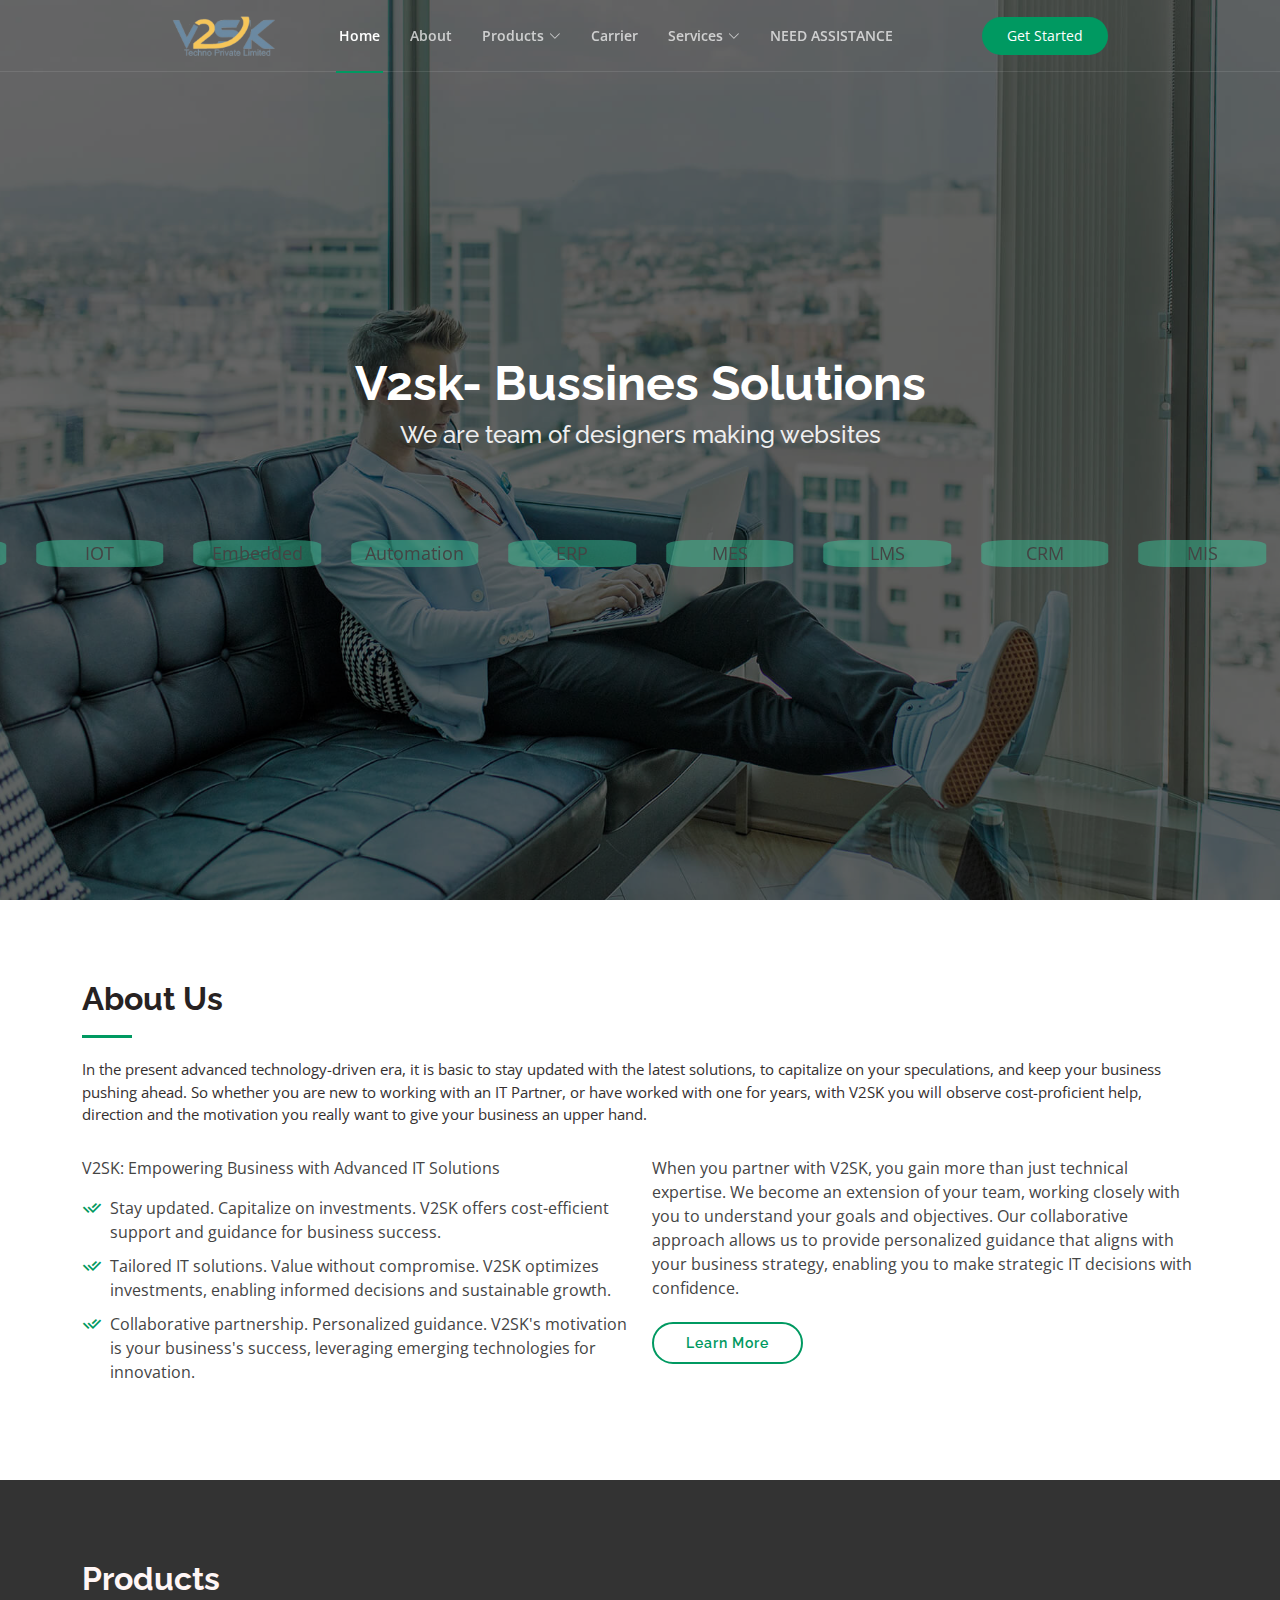
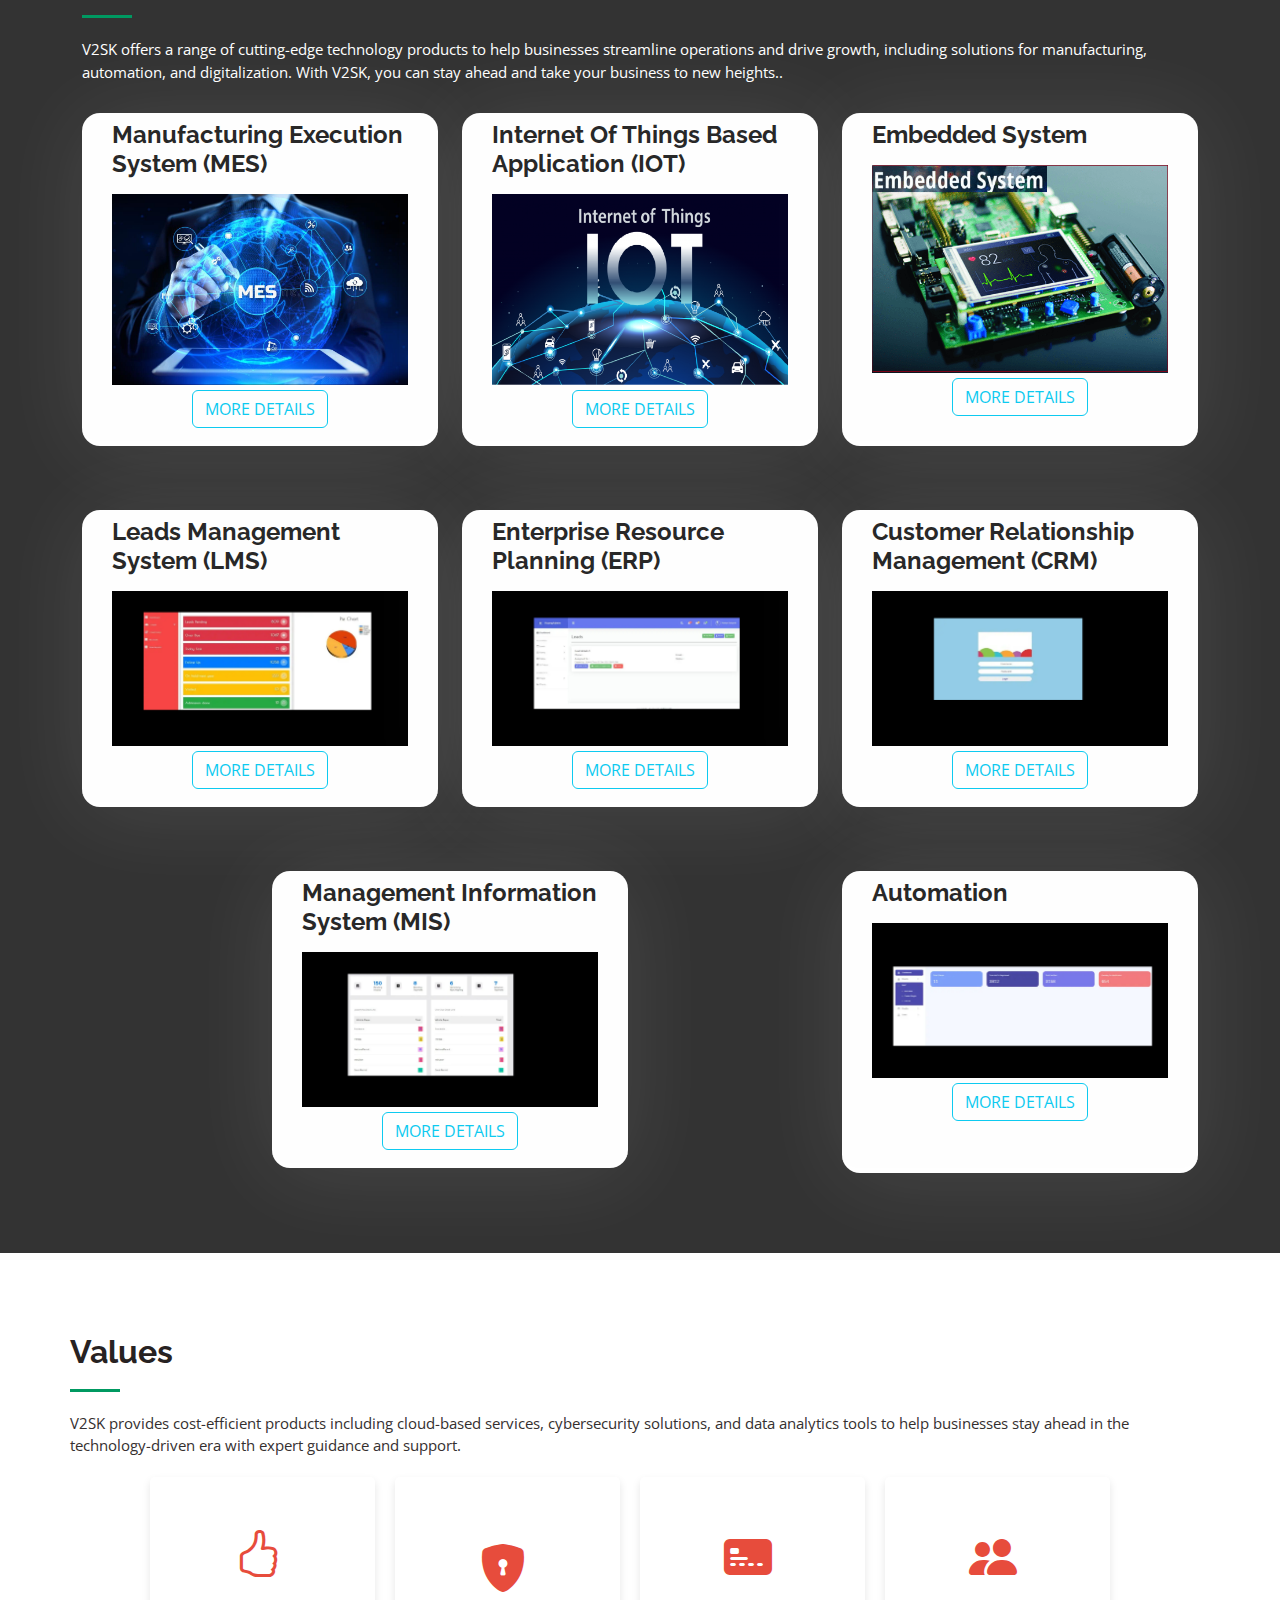
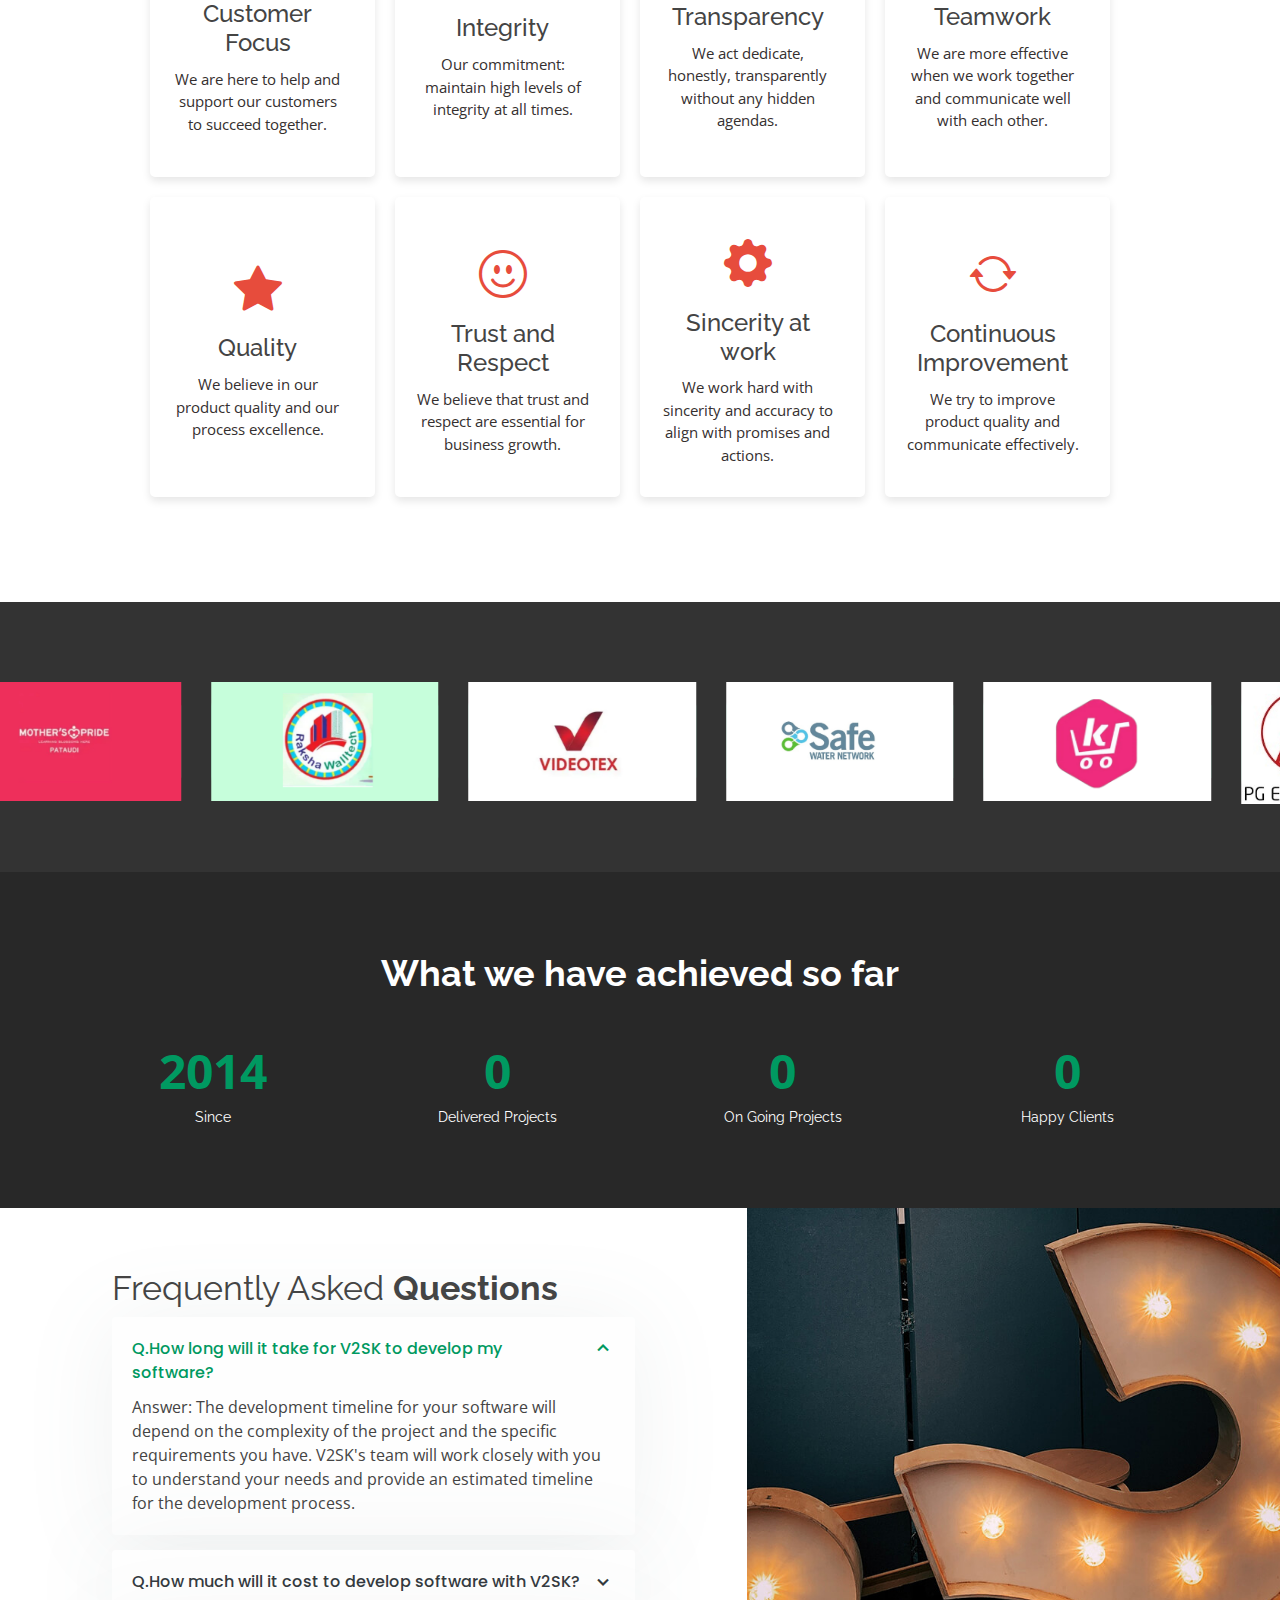
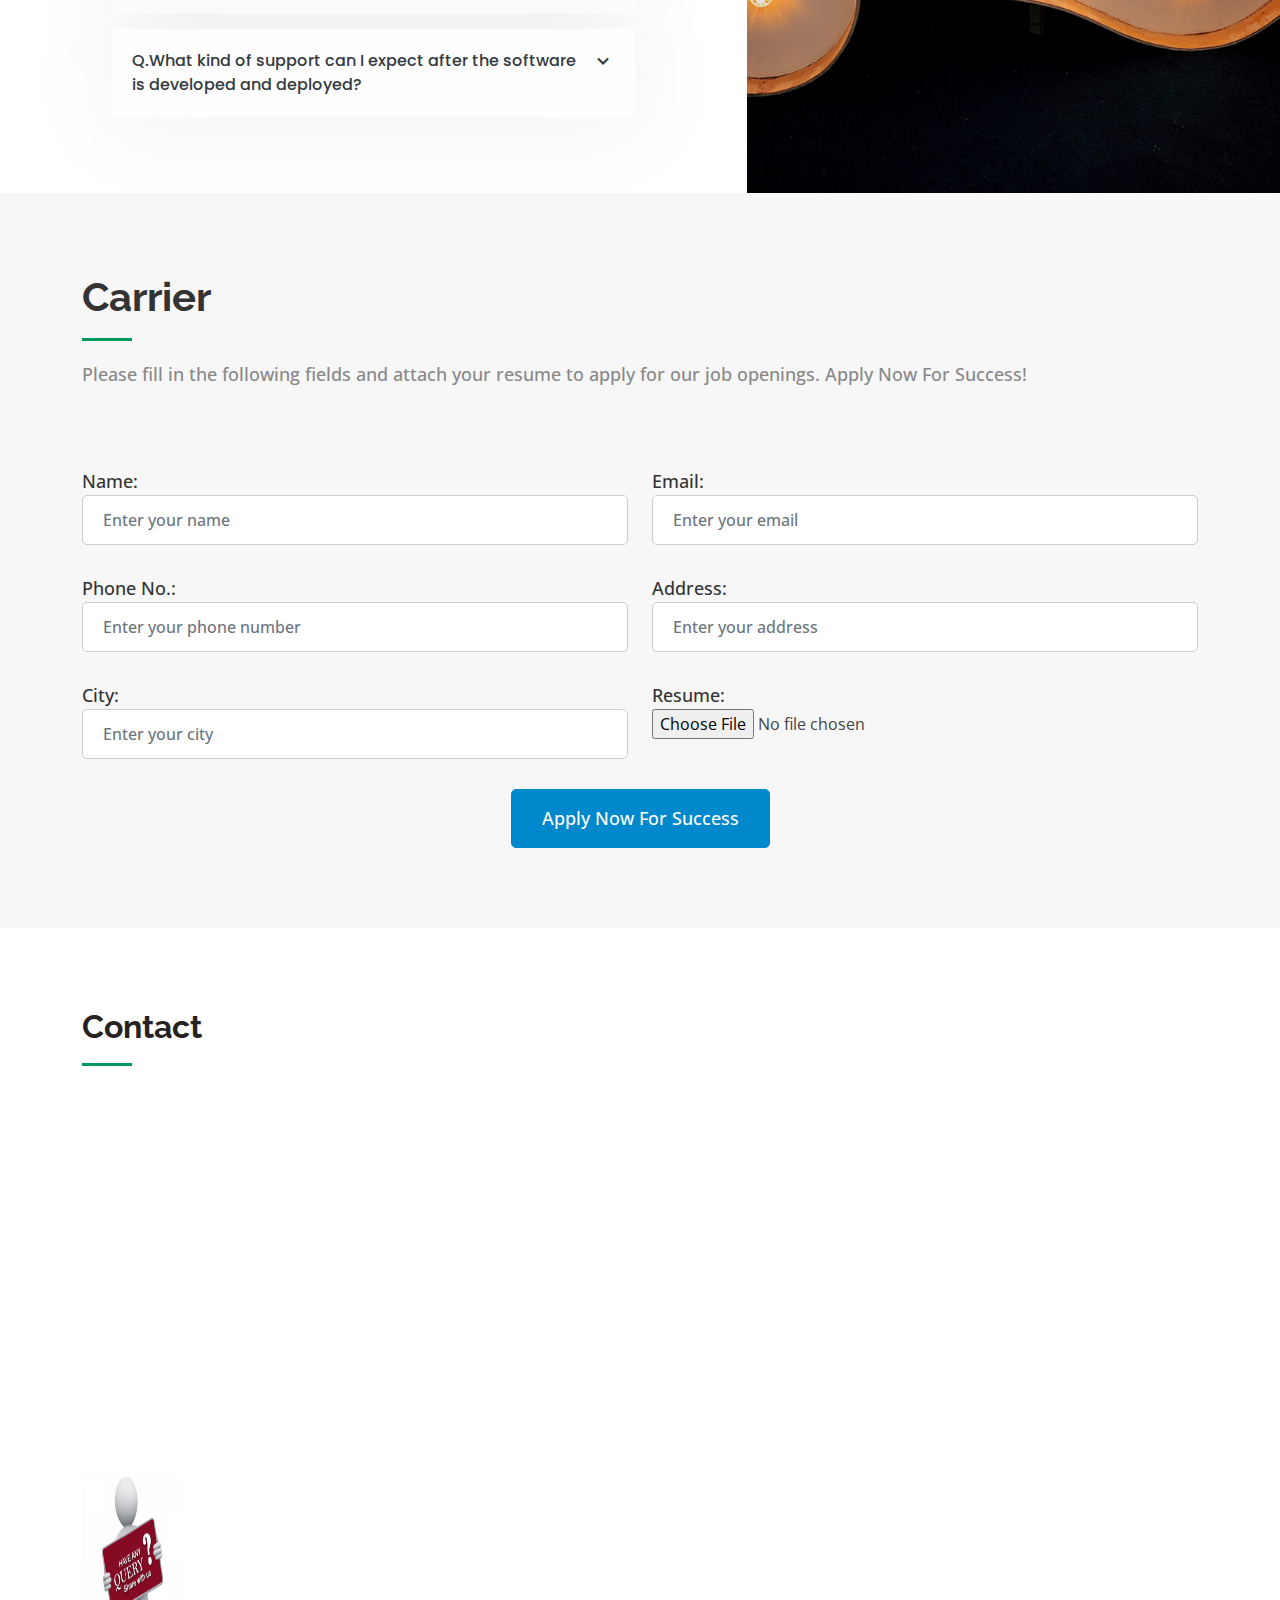
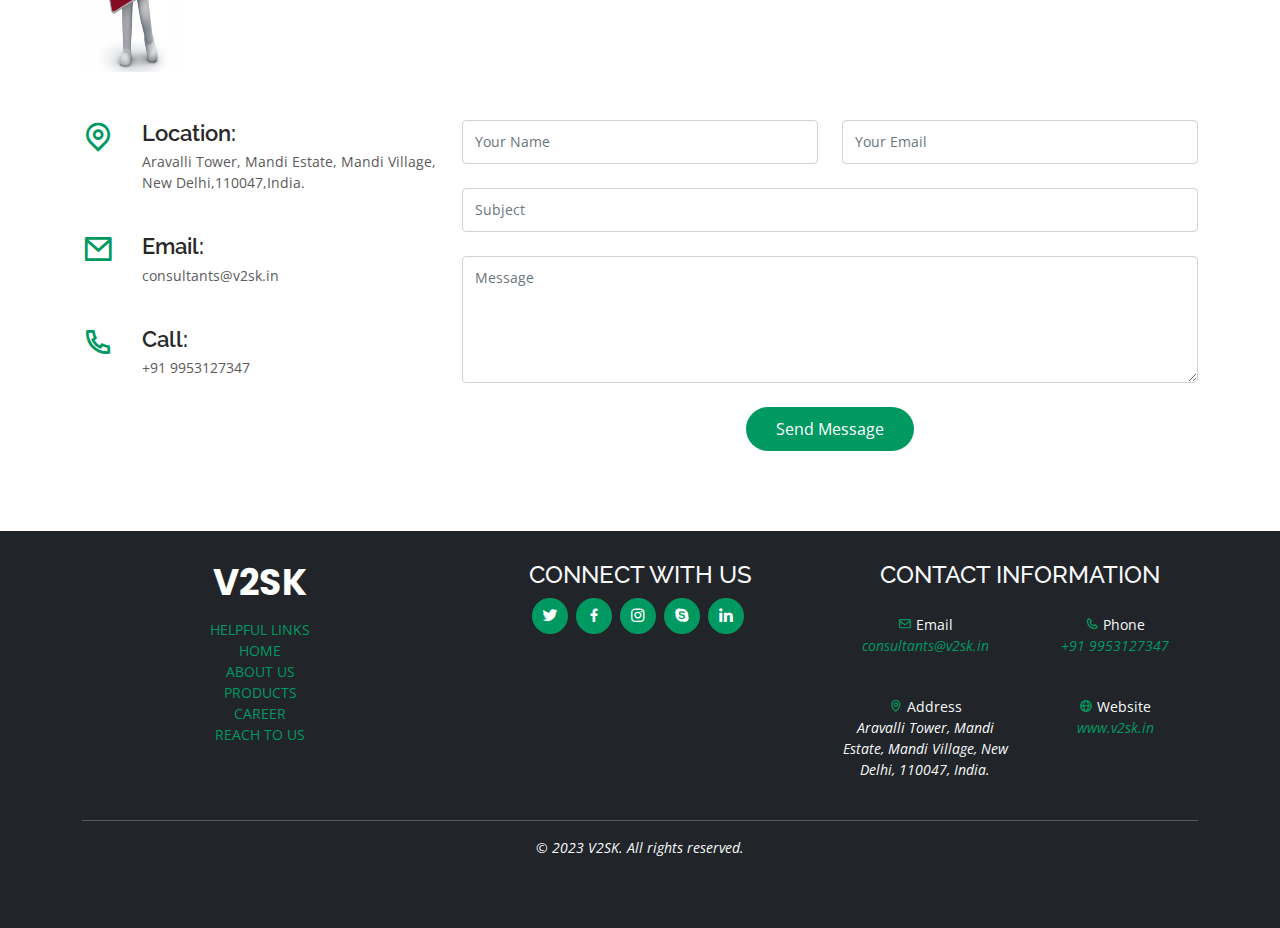
==== index.html @ e4404a35 "embeded file added" ====
<!DOCTYPE html>
<html lang="en">

<head>
  <meta charset="utf-8">
  <meta content="width=device-width, initial-scale=1.0" name="viewport">

  <title>V2SK </title>
  <meta content="" name="description">
  <meta content="" name="keywords">

  <!-- Favicons -->
  <!-- <link href="assets/img/favic.jpg" rel="icon"> -->
  <!-- <link href="assets/img/apple-touch-icon.png" rel="apple-touch-icon"> -->

  <!-- Google Fonts -->
  <link
    href="https://fonts.googleapis.com/css?family=Open+Sans:300,300i,400,400i,600,600i,700,700i|Raleway:300,300i,400,400i,500,500i,600,600i,700,700i|Poppins:300,300i,400,400i,500,500i,600,600i,700,700i"
    rel="stylesheet">

  <!-- Vendor CSS Files -->
  <link href="assets/vendor/bootstrap/css/bootstrap.min.css" rel="stylesheet">
  <link href="assets/vendor/bootstrap-icons/bootstrap-icons.css" rel="stylesheet">
  <link href="assets/vendor/boxicons/css/boxicons.min.css" rel="stylesheet">
  <link href="assets/vendor/glightbox/css/glightbox.min.css" rel="stylesheet">
  <link href="assets/vendor/remixicon/remixicon.css" rel="stylesheet">
  <link href="assets/vendor/swiper/swiper-bundle.min.css" rel="stylesheet">
  <!-- <link rel="stylesheet" href="https://unpkg.com/swiper/swiper-bundle.min.css"> -->

  <!-- Template Main CSS File -->
  <link href="assets/css/style.css" rel="stylesheet">

</head>

<body>

  <!-- ======= Header ======= -->
  <header id="header" class="fixed-top ">
    <div class="container-fluid">

      <div class="row justify-content-center">
        <div class="col-xl-9 d-flex align-items-center justify-content-lg-between">
          <h1 class="logo me-auto me-lg-0"><a href="index.html"><img src="assets/img/logo.png" class="logo"></a></h1>
          <!-- Uncomment below if you prefer to use an image logo -->
          <!-- <a href="index.html" class="logo me-auto me-lg-0"><img src="assets/img/logo.png" alt="" class="img-fluid"></a>-->

          <nav id="navbar" class="navbar order-last order-lg-0">
            <ul>
              <li><a class="nav-link scrollto active" href="#hero">Home</a></li>
              <li><a class="nav-link scrollto" href="#about">About</a></li>
              <li class="dropdown">
                <a href="#products"><span>Products</span> <i class="bi bi-chevron-down"></i></a>
                <ul>
                  <li><a href="./mes.html">MES (MANUFACTURING EXECUTION SYSTEM)</a></li>
                  <li><a href="#">IOT (INTERNET OF THINGS)</a></li>
                  <li><a href="./test.html">EMBEDDED AND AUTOMATION</a></li>
                  <li><a href="#">CRM ( CUSTOMER RELATIONSHIP MANAGEMENT)</a></li>
                  <li><a href="#">LMS (LEAD MANAGEMENT SYSTEM)</a></li>
                  <li><a href="#">ERP (ENTERPRISE RESOURCE PLANNING)</a></li>
                  <li><a href="#">MIS (MANAGEMENT INFORMATION SYSTEMS)</a></li>
                </ul>
              </li>
              <!-- <li><a class="nav-link scrollto " href="#portfolio">Portfolio</a></li> -->
              <li><a class="nav-link scrollto" href="#carrier">Carrier</a></li>
              <li class="dropdown"><a href="#">Services<span></span> <i class="bi bi-chevron-down"></i></a>
                <ul>
                  <li><a href="#">BUSINESS SECURITY</a></li>
                  <li><a href="#">BUSINESS SERVICES</a></li>
                  <li><a href="#">BUSINESS SOLUTION</a></li>
                </ul>
              </li>
              <li><a class="nav-link scrollto" href="#contact">NEED ASSISTANCE</a></li>
            </ul>
            <i class="bi bi-list mobile-nav-toggle"></i>
          </nav><!-- .navbar -->

          <a href="#about" class="get-started-btn scrollto">Get Started</a>
        </div>
      </div>

    </div>
  </header><!-- End Header -->

  <!-- ======= Hero Section ======= -->
  <section id="hero" class="d-flex flex-column justify-content-center">
    <div class="container">
      <div class="row justify-content-center">
        <div class="col-xl-8">
          <h1>V2sk- Bussines Solutions</h1>
          <h2>We are team of designers making websites </h2>
<!-- 
          <a href="https://www.youtube.com/watch?v=6fiJxDecwj8" class="glightbox play-btn mb-4"></a> -->

          <div class="swiper-container">
            <div class="swiper-wrapper">
              <div class="swiper-slide">ERP</div>
              <div class="swiper-slide">MES</div>
              <div class="swiper-slide">LMS</div>
              <div class="swiper-slide">CRM</div>
              <div class="swiper-slide">MIS</div>
              <div class="swiper-slide">IOT</div>
              <div class="swiper-slide">Embedded</div>
              <div class="swiper-slide">Automation</div>

              <!-- <div class="swiper-slide">ERP</div>
              <div class="swiper-slide">MES</div>
              <div class="swiper-slide">LMS</div>
              <div class="swiper-slide">CRM</div>
              <div class="swiper-slide">MIS</div>
              <div class="swiper-slide">IOT</div>
              <div class="swiper-slide">Embedded & Automation</div> -->

            </div>
            <div class="swiper-pagination"></div>
          </div>

        </div>
      </div>
    </div>
  </section><!-- End Hero -->

  <main id="main">

    <!-- ======= About Us Section ======= -->
    <section id="about" class="about">
      <div class="container">

        <div class="section-title">
          <h2>About Us</h2>
          <p>In the present advanced technology-driven era, it is basic to stay updated with the latest solutions,
            to capitalize on your speculations, and keep your business pushing ahead. So whether you are new to working
            with an IT Partner,
            or have worked with one for years, with V2SK you will observe cost-proficient help,
            direction and the motivation you really want to give your business an upper hand.</p>
        </div>

        <div class="row content">
          <div class="col-lg-6">
            <p>
              V2SK: Empowering Business with Advanced IT Solutions
            </p>
            <ul>
              <li><i class="ri-check-double-line"></i> Stay updated. Capitalize on investments. V2SK offers
                cost-efficient support and guidance for business success.</li>
              <li><i class="ri-check-double-line"></i> Tailored IT solutions. Value without compromise. V2SK optimizes
                investments, enabling informed decisions and sustainable growth.</li>
              <li><i class="ri-check-double-line"></i>Collaborative partnership. Personalized guidance. V2SK's
                motivation is your business's success, leveraging emerging technologies for innovation.</li>
            </ul>
          </div>
          <div class="col-lg-6 pt-4 pt-lg-0">
            <p>
              When you partner with V2SK, you gain more than just technical expertise. We become an extension of your
              team,
              working closely with you to understand your goals and objectives.
              Our collaborative approach allows us to provide personalized guidance that aligns with your business
              strategy,
              enabling you to make strategic IT decisions with confidence.
            </p>
            <a href="#home" class="btn-learn-more">Learn More</a>
          </div>
        </div>

      </div>
    </section><!-- End About Us Section -->


























    <!-- ======= products Section ======= -->
    <div class="stypro">
      <section id="products" class="products">
        <div class="container">

          <div class="section-title pro">
            <h2>Products</h2>
            <p>V2SK offers a range of cutting-edge technology products to help businesses streamline operations and drive growth, including solutions for manufacturing, automation, and digitalization.
               With V2SK, you can stay ahead and take your business to new heights..</p>
          </div>

          <div class="row">
            <div class="col-lg-4 col-md-6 d-flex align-items-stretch">
              <div class="icon-box">

                <h4><a href="">Manufacturing Execution System (MES)</a></h4>
                <img src="./assets/img/secondPage/mes-2.jpg" class="img-fluid" alt="">
                <a href="./mes.html"><button type="button" class="btn btn-outline-info">MORE DETAILS </button></a>
              </div>

            </div>

            <div class="col-lg-4 col-md-6 d-flex align-items-stretch mt-4 mt-md-0">
              <div class="icon-box">
                <h4><a href="">Internet Of Things Based Application (IOT)</a></h4>
                <img src="assets/img/secondPage/iot-dig.png" class="img-fluid" alt="">
                <button type="button" class="btn btn-outline-info">MORE DETAILS</button>
              </div>
            </div>

            <div class="col-lg-4 col-md-6 d-flex align-items-stretch mt-4 mt-lg-0">
              <div class="icon-box">
                <h4><a href="">Embedded System</a></h4>
                <img src="assets/img/secondPage/embedded-system1.png" class="img-fluid" alt="">
                <button type="button" class="btn btn-outline-info">MORE DETAILS</button>

              </div>
            </div>


            <div class="col-lg-4 col-md-6 d-flex align-items-stretch mt-4">
              <div class="icon-box">
                <h4><a href="">Leads Management System (LMS)</a></h4>
                <img src="assets/img/products/lms.jpg" class="img-fluid" alt="">
                <button type="button" class="btn btn-outline-info">MORE DETAILS</button>
              </div>
            </div>

            <div class="col-lg-4 col-md-6 d-flex align-items-stretch mt-4">
              <div class="icon-box">
                <h4><a href="">Enterprise Resource Planning (ERP)</a></h4>
                <img src="assets/img/products/erp.jpg" class="img-fluid" alt="">
                <button type="button" class="btn btn-outline-info">MORE DETAILS</button>
              </div>
            </div>
            <div class="col-lg-4 col-md-6 d-flex align-items-stretch mt-4">
              <div class="icon-box">
                <h4><a href="">Customer Relationship Management (CRM)</a></h4>
                <img src="assets/img/products/crm.jpg" class="img-fluid" alt="">
                <button type="button" class="btn btn-outline-info">MORE DETAILS</button>
              </div>
            </div>
            <div class="col-lg-4 col-md-6 d-flex align-items-stretch mt-4 ss ">
              <div class="icon-box ">
                <h4><a href="">Management Information System (MIS)</a></h4>
                <img src="assets/img/products/mis.jpg" class="img-fluid" alt="">
                <button type="button" class="btn btn-outline-info">MORE DETAILS</button>
              </div>
            </div>


            <div class="col-lg-4 col-md-6 d-flex align-items-stretch mt-4 ">
              <div class="icon-box">
                <h4><a href=""> Automation</a></h4>
                <img src="assets/img/products/embd _ autom.jpg" class="img-fluid" alt="">
                <button type="button" class="btn btn-outline-info">MORE DETAILS</button>

              </div>
            </div>

          </div>

        </div>
      </section>
























  </main><!-- End product Section -->
  <!-- ============================== values section ============================================================ -->



  
  <section id="values" class="values" style="padding-right: 90px;">
    <div class="values-section-title">
      <h2>Values</h2>
      <p>V2SK provides cost-efficient products including cloud-based services, cybersecurity solutions, 
        and data analytics tools to help businesses stay ahead in the technology-driven era with expert guidance and support.</p>

    <div class="grid-container">

      

        <div class="grid-item">
          <div class="grid-item-content">
            <i class="bi bi-hand-thumbs-up grid-item-icon"></i>
            <h3>Customer Focus</h3>
            <p>We are here to help and support our customers to succeed together.</p>
          </div>
        </div>

        <div class="grid-item">
          <div class="grid-item-content">
            <i class="bi bi-shield-lock-fill grid-item-icon"></i>
            <h3>Integrity</h3>
            <p>Our commitment: maintain high levels of integrity at all times.</p>
          </div>
        </div>

        <div class="grid-item">
          <div class="grid-item-content">
            <i class="bi bi-credit-card-2-front-fill grid-item-icon"></i>
            <h3>Transparency</h3>
            <p>We act dedicate, honestly, transparently without any hidden agendas.</p>
          </div>
        </div>

        <div class="grid-item">
          <div class="grid-item-content">
            <i class="bi bi-people-fill grid-item-icon"></i>
            <h3>Teamwork</h3>
            <p>We are more effective when we work together and communicate well with each other.</p>
          </div>
        </div>

        <div class="grid-item">
          <div class="grid-item-content">
            <i class="bi bi-star-fill grid-item-icon"></i>
            <h3>Quality</h3>
            <p>We believe in our product quality and our process excellence.</p>
          </div>
        </div>

        <div class="grid-item">
          <div class="grid-item-content">
            <i class="bi bi-emoji-smile grid-item-icon"></i>
            <h3>Trust and Respect</h3>
            <p>We believe that trust and respect are essential for business growth.</p>
          </div>
        </div>

        <div class="grid-item">
          <div class="grid-item-content">
            <i class="bi bi-gear-fill grid-item-icon"></i>
            <h3>Sincerity at work</h3>
            <p>We work hard with sincerity and accuracy to align with promises and actions.</p>
          </div>
        </div>

        <div class="grid-item">
          <div class="grid-item-content">
            <i class="bi bi-arrow-repeat grid-item-icon"></i>
            <h3>Continuous Improvement</h3>
            <p>We try to improve product quality and communicate effectively.</p>
          </div>
        </div>
      </div>
    </div>



  </section>
  <!-- ============================== end values section ============================================================ -->

  <!-- ======= Cta Section ======= -->
  <!-- <section id="cta" class="cta">
        <div class="container">

          <div class="row">
            <div class="col-lg-9 text-center text-lg-start">
              <h3>Call To Action</h3>
              <p> Duis aute irure dolor in reprehenderit in voluptate velit esse cillum dolore eu fugiat nulla pariatur.
                Excepteur sint occaecat cupidatat non proident, sunt in culpa qui officia deserunt mollit anim id est
                laborum.</p>
            </div>
            <div class="col-lg-3 cta-btn-container text-center">
              <a class="cta-btn align-middle" href="#">Call To Action</a>
            </div>
          </div>

        </div>
    </div>
    </section>End Cta Section -->

  <!-- ======= Features Section ======= -->
  <!-- <section id="features" class="features">
      <div class="container">

        <div class="row">
          <div class="col-lg-6 order-2 order-lg-1">
            <div class="icon-box mt-5 mt-lg-0">
              <i class="bx bx-receipt"></i>
              <h4>Est labore ad</h4>
              <p>Consequuntur sunt aut quasi enim aliquam quae harum pariatur laboris nisi ut aliquip</p>
            </div>
            <div class="icon-box mt-5">
              <i class="bx bx-cube-alt"></i>
              <h4>Harum esse qui</h4>
              <p>Excepteur sint occaecat cupidatat non proident, sunt in culpa qui officia deserunt</p>
            </div>
            <div class="icon-box mt-5">
              <i class="bx bx-images"></i>
              <h4>Aut occaecati</h4>
              <p>Aut suscipit aut cum nemo deleniti aut omnis. Doloribus ut maiores omnis facere</p>
            </div>
            <div class="icon-box mt-5">
              <i class="bx bx-shield"></i>
              <h4>Beatae veritatis</h4>
              <p>Expedita veritatis consequuntur nihil tempore laudantium vitae denat pacta</p>
            </div>
          </div>
          <div class="image col-lg-6 order-1 order-lg-2" style='background-image: url("assets/img/features.jpg");'>
          </div>
        </div>

      </div>
    </section>End Features Section -->

  <!-- ======= Clients Section ======= -->
  <section id="clients" class="clients">
    <div class="container">
      <div class="swiper-container">
        <div class="swiper-wrapper">
          <div class="swiper-slide">
            <img src="assets/img/clients/client-1.jpg" class="img-fluid" alt="">
          </div>
          <div class="swiper-slide">
            <img src="assets/img/clients/client-2.jpeg" class="img-fluid" alt="">
          </div>
          <div class="swiper-slide">
            <img src="assets/img/clients/client-3.png" class="img-fluid" alt="">
          </div>
          <div class="swiper-slide">
            <img src="assets/img/clients/client-4.jpeg" class="img-fluid" alt="">
          </div>
          <div class="swiper-slide">
            <img src="assets/img/clients/client-5.jpg" class="img-fluid" alt="">
          </div>
          <div class="swiper-slide">
            <img src="assets/img/clients/client-6.jpg" class="img-fluid" alt="">
          </div>
          <div class="swiper-slide">
            <img src="assets/img/clients/client-7.jpg" class="img-fluid" alt="">
          </div>
          <div class="swiper-slide">
            <img src="assets/img/clients/client-8.jpg" class="img-fluid" alt="">
          </div>
          <div class="swiper-slide">
            <img src="assets/img/clients/client-9.jpg" class="img-fluid" alt="">
          </div>
          <div class="swiper-slide">
            <img src="assets/img/clients/client-10.jpg" class="img-fluid" alt="">
          </div>
          <div class="swiper-slide">
            <img src="assets/img/clients/client-11.jpg" class="img-fluid" alt="">
          </div>
          <div class="swiper-slide">
            <img src="assets/img/clients/client-12.jpg" class="img-fluid" alt="">
          </div>
          <div class="swiper-slide">
            <img src="assets/img/clients/client-13.jpg" class="img-fluid" alt="">
          </div>
          <div class="swiper-slide">
            <img src="assets/img/clients/client-14.jpg" class="img-fluid" alt="">
          </div>
          <div class="swiper-slide">
            <img src="assets/img/clients/client-15.jpg" class="img-fluid" alt="">
          </div>
          <div class="swiper-slide">
            <img src="assets/img/clients/client-16.jpg" class="img-fluid" alt="">
          </div>
        </div>
        <div class="swiper-pagination"></div>
      </div>
    </div>
  </section>
  <!-- End Clients Section -->
  <!-- ======= Counts Section ======= -->
  <section id="counts" class="counts">
    <div class="container">

      <div class="text-center title">
        <h3>What we have achieved so far</h3>

      </div>

      <div class="row counters position-relative">

        <div class="col-lg-3 col-6 text-center">
          <span data-purecounter-start="2014" data-purecounter-end="2014" data-purecounter-duration="1"
            class="purecounter"></span>
          <p>Since</p>
        </div>

        <div class="col-lg-3 col-6 text-center">

          <span data-purecounter-start="0" data-purecounter-end="40" data-purecounter-duration="1"
            class="purecounter"></span>
          <p>Delivered Projects</p>
        </div>

        <div class="col-lg-3 col-6 text-center">
          <span data-purecounter-start="0" data-purecounter-end="8" data-purecounter-duration="1"
            class="purecounter"></span>
          <p>On Going Projects</p>
        </div>

        <div class="col-lg-3 col-6 text-center">
          <span data-purecounter-start="0" data-purecounter-end="40" data-purecounter-duration="1"
            class="purecounter"></span>
          <p>Happy Clients</p>
        </div>

      </div>

    </div>
  </section><!-- End Counts Section -->

  <!-- ======= Portfolio Section ======= -->
  <!-- <section id="portfolio" class="portfolio">
        <div class="container">

          <div class="section-title">
            <h2>Portfolio</h2>
            <p>Magnam dolores commodi suscipit. Necessitatibus eius consequatur ex aliquid fuga eum quidem. Sit sint
              consectetur velit. Quisquam quos quisquam cupiditate. Et nemo qui impedit suscipit alias ea. Quia fugiat
              sit
              in iste officiis commodi quidem hic quas.</p>
          </div>

          <div class="row">
            <div class="col-lg-12 d-flex justify-content-center">
              <ul id="portfolio-flters">
                <li data-filter="*" class="filter-active">All</li>
                <li data-filter=".filter-app">App</li>
                <li data-filter=".filter-card">Card</li>
                <li data-filter=".filter-web">Web</li>
              </ul>
            </div>
          </div>

          <div class="row portfolio-container">

            <div class="col-lg-4 col-md-6 portfolio-item filter-app">
              <img src="assets/img/portfolio/portfolio-1.jpg" class="img-fluid" alt="">
              <div class="portfolio-info">
                <h4>App 1</h4>
                <p>App</p>
                <a href="assets/img/portfolio/portfolio-1.jpg" data-gallery="portfolioGallery"
                  class="portfolio-lightbox preview-link" title="App 1"><i class="bx bx-plus"></i></a>
                <a href="portfolio-details.html" class="details-link" title="More Details"><i
                    class="bx bx-link"></i></a>
              </div>
            </div>

            <div class="col-lg-4 col-md-6 portfolio-item filter-web">
              <img src="assets/img/portfolio/portfolio-2.jpg" class="img-fluid" alt="">
              <div class="portfolio-info">
                <h4>Web 3</h4>
                <p>Web</p>
                <a href="assets/img/portfolio/portfolio-2.jpg" data-gallery="portfolioGallery"
                  class="portfolio-lightbox preview-link" title="Web 3"><i class="bx bx-plus"></i></a>
                <a href="portfolio-details.html" class="details-link" title="More Details"><i
                    class="bx bx-link"></i></a>
              </div>
            </div>

            <div class="col-lg-4 col-md-6 portfolio-item filter-app">
              <img src="assets/img/portfolio/portfolio-3.jpg" class="img-fluid" alt="">
              <div class="portfolio-info">
                <h4>App 2</h4>
                <p>App</p>
                <a href="assets/img/portfolio/portfolio-3.jpg" data-gallery="portfolioGallery"
                  class="portfolio-lightbox preview-link" title="App 2"><i class="bx bx-plus"></i></a>
                <a href="portfolio-details.html" class="details-link" title="More Details"><i
                    class="bx bx-link"></i></a>
              </div>
            </div>

            <div class="col-lg-4 col-md-6 portfolio-item filter-card">
              <img src="assets/img/portfolio/portfolio-4.jpg" class="img-fluid" alt="">
              <div class="portfolio-info">
                <h4>Card 2</h4>
                <p>Card</p>
                <a href="assets/img/portfolio/portfolio-4.jpg" data-gallery="portfolioGallery"
                  class="portfolio-lightbox preview-link" title="Card 2"><i class="bx bx-plus"></i></a>
                <a href="portfolio-details.html" class="details-link" title="More Details"><i
                    class="bx bx-link"></i></a>
              </div>
            </div>

            <div class="col-lg-4 col-md-6 portfolio-item filter-web">
              <img src="assets/img/portfolio/portfolio-5.jpg" class="img-fluid" alt="">
              <div class="portfolio-info">
                <h4>Web 2</h4>
                <p>Web</p>
                <a href="assets/img/portfolio/portfolio-5.jpg" data-gallery="portfolioGallery"
                  class="portfolio-lightbox preview-link" title="Web 2"><i class="bx bx-plus"></i></a>
                <a href="portfolio-details.html" class="details-link" title="More Details"><i
                    class="bx bx-link"></i></a>
              </div>
            </div>

            <div class="col-lg-4 col-md-6 portfolio-item filter-app">
              <img src="assets/img/portfolio/portfolio-6.jpg" class="img-fluid" alt="">
              <div class="portfolio-info">
                <h4>App 3</h4>
                <p>App</p>
                <a href="assets/img/portfolio/portfolio-6.jpg" data-gallery="portfolioGallery"
                  class="portfolio-lightbox preview-link" title="App 3"><i class="bx bx-plus"></i></a>
                <a href="portfolio-details.html" class="details-link" title="More Details"><i
                    class="bx bx-link"></i></a>
              </div>
            </div>

            <div class="col-lg-4 col-md-6 portfolio-item filter-card">
              <img src="assets/img/portfolio/portfolio-7.jpg" class="img-fluid" alt="">
              <div class="portfolio-info">
                <h4>Card 1</h4>
                <p>Card</p>
                <a href="assets/img/portfolio/portfolio-7.jpg" data-gallery="portfolioGallery"
                  class="portfolio-lightbox preview-link" title="Card 1"><i class="bx bx-plus"></i></a>
                <a href="portfolio-details.html" class="details-link" title="More Details"><i
                    class="bx bx-link"></i></a>
              </div>
            </div>

            <div class="col-lg-4 col-md-6 portfolio-item filter-card">
              <img src="assets/img/portfolio/portfolio-8.jpg" class="img-fluid" alt="">
              <div class="portfolio-info">
                <h4>Card 3</h4>
                <p>Card</p>
                <a href="assets/img/portfolio/portfolio-8.jpg" data-gallery="portfolioGallery"
                  class="portfolio-lightbox preview-link" title="Card 3"><i class="bx bx-plus"></i></a>
                <a href="portfolio-details.html" class="details-link" title="More Details"><i
                    class="bx bx-link"></i></a>
              </div>
            </div>

            <div class="col-lg-4 col-md-6 portfolio-item filter-web">
              <img src="assets/img/portfolio/portfolio-9.jpg" class="img-fluid" alt="">
              <div class="portfolio-info">
                <h4>Web 3</h4>
                <p>Web</p>
                <a href="assets/img/portfolio/portfolio-9.jpg" data-gallery="portfolioGallery"
                  class="portfolio-lightbox preview-link" title="Web 3"><i class="bx bx-plus"></i></a>
                <a href="portfolio-details.html" class="details-link" title="More Details"><i
                    class="bx bx-link"></i></a>
              </div>
            </div>

          </div>

        </div>
      </section>End Portfolio Section -->



  <!-- ======= Faq Section ======= -->
  <section id="faq" class="faq">
    <div class="container-fluid">

      <div class="row">

        <div class="col-lg-7 d-flex flex-column justify-content-center align-items-stretch  order-2 order-lg-1">

          <div class="content">
            <h3>Frequently Asked <strong>Questions</strong></h3>
            <!-- <p>
                  Lorem ipsum dolor sit amet, consectetur adipiscing elit, sed do eiusmod tempor incididunt ut labore et
                  dolore magna aliqua. Duis aute irure dolor in reprehenderit
                </p> -->
          </div>

          <div class="accordion-list">
            <ul>
              <li>
                <a data-bs-toggle="collapse" class="collapse" data-bs-target="#accordion-list-1">Q.How long will it
                  take for V2SK to develop my software?<i class="bx bx-chevron-down icon-show"></i><i
                    class="bx bx-chevron-up icon-close"></i></a>
                <div id="accordion-list-1" class="collapse show" data-bs-parent=".accordion-list">
                  <p>
                    Answer: The development timeline for your software will depend on the complexity of the project
                    and the specific requirements you have. V2SK's team will work closely with you to understand
                    your needs and provide an estimated timeline for the development process.
                  </p>
                </div>
              </li>

              <li>
                <a data-bs-toggle="collapse" data-bs-target="#accordion-list-2" class="collapsed">Q.How much will it
                  cost to develop software with V2SK?<i class="bx bx-chevron-down icon-show"></i><i
                    class="bx bx-chevron-up icon-close"></i></a>
                <div id="accordion-list-2" class="collapse" data-bs-parent=".accordion-list">
                  <p>
                    Answer: The cost of software development will depend on the scope of the project and the
                    specific features and requirements you have. V2SK will work with you to understand your budget
                    and provide a cost estimate for the project.
                  </p>
                </div>
              </li>

              <li>
                <a data-bs-toggle="collapse" data-bs-target="#accordion-list-3" class="collapsed">Q.What kind of
                  support can I expect after the software is developed and deployed? <i
                    class="bx bx-chevron-down icon-show"></i><i class="bx bx-chevron-up icon-close"></i></a>
                <div id="accordion-list-3" class="collapse" data-bs-parent=".accordion-list">
                  <p>
                    Answer: V2SK provides ongoing support for software solutions they develop. They offer
                    maintenance and updates to ensure the software continues to function as intended and address any
                    issues that may arise. They also provide training and support to help you get the most out of
                    your software.
                  </p>
                </div>
              </li>

            </ul>
          </div>

        </div>

        <div class="col-lg-5 align-items-stretch order-1 order-lg-2 img"
          style='background-image: url("assets/img/faq.jpg");'>&nbsp;</div>
      </div>

    </div>
  </section><!-- End Faq Section -->

  <!--====================== carrier section ========================================-->


  <section id="carrier" class="carrier">
    <div class="container">

      <div class="section-title">
        <h2>Carrier</h2>
        <p>Please fill in the following fields and attach your resume to apply for our job openings. Apply Now For
          Success!</p>
      </div>

      <div class="row">

        <div class="col-lg-6">
          <div class="form-group">
            <label for="name">Name:</label>
            <input type="text" name="name" class="form-control" id="name" placeholder="Enter your name" required>
          </div>
        </div>

        <div class="col-lg-6">
          <div class="form-group">
            <label for="email">Email:</label>
            <input type="email" name="email" class="form-control" id="email" placeholder="Enter your email" required>
          </div>
        </div>

        <div class="col-lg-6">
          <div class="form-group">
            <label for="phone">Phone No.:</label>
            <input type="tel" name="phone" class="form-control" id="phone" placeholder="Enter your phone number"
              required>
          </div>
        </div>

        <div class="col-lg-6">
          <div class="form-group">
            <label for="address">Address:</label>
            <input type="text" name="address" class="form-control" id="address" placeholder="Enter your address"
              required>
          </div>
        </div>

        <div class="col-lg-6">
          <div class="form-group">
            <label for="city">City:</label>
            <input type="text" name="city" class="form-control" id="city" placeholder="Enter your city" required>
          </div>
        </div>

        <div class="col-lg-6">
          <div class="form-group">
            <label for="resume">Resume:</label>
            <div class="custom-file">
              <input type="file" name="resume" class="custom-file-input" id="resume" accept=".pdf,.doc,.docx" required>

            </div>
          </div>
        </div>

        <div class="col-lg-12">
          <div class="text-center">
            <button type="submit" class="btn btn-primary">Apply Now For Success</button>
          </div>
        </div>

      </div>

    </div>
  </section>

  <!-- ======= Pricing Section ======= -->
  <!-- <section id="pricing" class="pricing">
      <div class="container">

        <div class="section-title">
          <h2>Pricing</h2>
          <p>Magnam dolores commodi suscipit. Necessitatibus eius consequatur ex aliquid fuga eum quidem. Sit sint consectetur velit. Quisquam quos quisquam cupiditate. Et nemo qui impedit suscipit alias ea. Quia fugiat sit in iste officiis commodi quidem hic quas.</p>
        </div>

        <div class="row">

          <div class="col-lg-4 col-md-6">
            <div class="box">
              <h3>Free</h3>
              <h4><sup>$</sup>0<span> / month</span></h4>
              <ul>
                <li>Aida dere</li>
                <li>Nec feugiat nisl</li>
                <li>Nulla at volutpat dola</li>
                <li class="na">Pharetra massa</li>
                <li class="na">Massa ultricies mi</li>
              </ul>
              <div class="btn-wrap">
                <a href="#" class="btn-buy">Buy Now</a>
              </div>
            </div>
          </div>

          <div class="col-lg-4 col-md-6 mt-4 mt-md-0">
            <div class="box recommended">
              <span class="recommended-badge">Recommended</span>
              <h3>Business</h3>
              <h4><sup>$</sup>19<span> / month</span></h4>
              <ul>
                <li>Aida dere</li>
                <li>Nec feugiat nisl</li>
                <li>Nulla at volutpat dola</li>
                <li>Pharetra massa</li>
                <li class="na">Massa ultricies mi</li>
              </ul>
              <div class="btn-wrap">
                <a href="#" class="btn-buy">Buy Now</a>
              </div>
            </div>
          </div>

          <div class="col-lg-4 col-md-6 mt-4 mt-lg-0">
            <div class="box">
              <h3>Developer</h3>
              <h4><sup>$</sup>29<span> / month</span></h4>
              <ul>
                <li>Aida dere</li>
                <li>Nec feugiat nisl</li>
                <li>Nulla at volutpat dola</li>
                <li>Pharetra massa</li>
                <li>Massa ultricies mi</li>
              </ul>
              <div class="btn-wrap">
                <a href="#" class="btn-buy">Buy Now</a>
              </div>
            </div>
          </div>

        </div>

      </div>
    </section>End Pricing Section -->

  <!-- ======= Contact Section ======= -->
  <section id="contact" class="contact">
    <div class="container">

      <div class="section-title">
        <h2>Contact</h2>

      </div>
    </div>

    <div>
      <iframe style="border:0; width: 100%; height: 350px;"
        src="https://www.google.com/maps/embed?pb=!1m18!1m12!1m3!1d28012.08311614197!2d77.3923831!3d28.6130626!2m3!1f0!2f0!3f0!3m2!1i1024!2i768!4f13.1!3m3!1m2!1s0x0%3A0x0!2zMjjCsDIzJzE0LjAiTiA3N8KwMTInMTAuMyJF!5e0!3m2!1sen!2sin!4v1652126129835!5m2!1sen!2sin"
        frameborder="0" allowfullscreen></iframe>

    </div>

    <div class="container">
      <img src="assets/img/contact.png" height="200px" width="100px" alt="">
      <div class="row mt-5">

        <div class="col-lg-4">
          <div class="info">
            <div class="address">
              <i class="ri-map-pin-line"></i>
              <h4>Location:</h4>
              <p>Aravalli Tower, Mandi Estate, Mandi Village, New Delhi,110047,India.</p>
            </div>

            <div class="email">
              <i class="ri-mail-line"></i>
              <h4>Email:</h4>
              <p>
                consultants@v2sk.in</p>
            </div>

            <div class="phone">
              <i class="ri-phone-line"></i>
              <h4>Call:</h4>
              <p>+91 9953127347</p>
            </div>

          </div>

        </div>

        <div class="col-lg-8 mt-5 mt-lg-0">

          <form action="forms/contact.php" method="post" role="form" class="php-email-form">
            <div class="row">
              <div class="col-md-6 form-group">
                <input type="text" name="name" class="form-control" id="name" placeholder="Your Name" required>
              </div>
              <div class="col-md-6 form-group mt-3 mt-md-0">
                <input type="email" class="form-control" name="email" id="email" placeholder="Your Email" required>
              </div>
            </div>
            <div class="form-group mt-3">
              <input type="text" class="form-control" name="subject" id="subject" placeholder="Subject" required>
            </div>
            <div class="form-group mt-3">
              <textarea class="form-control" name="message" rows="5" placeholder="Message" required></textarea>
            </div>
            <div class="my-3">
              <div class="loading">Loading</div>
              <div class="error-message"></div>
              <div class="sent-message">Your message has been sent. Thank you!</div>
            </div>
            <div class="text-center"><button type="submit">Send Message</button></div>
          </form>

        </div>

      </div>

    </div>
  </section><!-- End Contact Section -->

  <!-- End #main -->

  <!-- ======= Footer ======= -->
  <footer id="footer" class="bg-dark text-light">
    <div class="container">
      <div class="row">
        <div class="col-md-4">
          <div class="row">
            <div class="col-md-12">
              <h3>V2SK</h3>
            </div>
            <div class="col-md-12">
              <ul style="list-style-type: none; padding-left: 0;">
                <li><a href="#">HELPFUL LINKS</a></li>
                <li><a href="#">HOME</a></li>
                <li><a href="#">ABOUT US</a></li>
                <li><a href="#">PRODUCTS</a></li>
                <li><a href="#">CAREER</a></li>
                <li><a href="#">REACH TO US</a></li>
              </ul>
            </div>
          </div>
        </div>
        <div class="col-md-4">
          <h4>CONNECT WITH US</h4>
          <div class="social-links">
            <a href="#" class="twitter"><i class="bx bxl-twitter"></i></a>
            <a href="#" class="facebook"><i class="bx bxl-facebook"></i></a>
            <a href="#" class="instagram"><i class="bx bxl-instagram"></i></a>
            <a href="#" class="google-plus"><i class="bx bxl-skype"></i></a>
            <a href="#" class="linkedin"><i class="bx bxl-linkedin"></i></a>
          </div>
        </div>
        <div class="col-md-4">
          <h4>CONTACT INFORMATION</h4>
          <div class="contact-info">
            <div class="row mt-4">
              <div class="col-md-6">
                <a href="#" class="bx bx-envelope"></a>
                Email
                <p><a href="mailto:consultants@v2sk.in">consultants@v2sk.in</a></p>
              </div>
              <div class="col-md-6">
                <a href="#" class="bx bx-phone"></a>
                Phone
                <p><a href="tel:+919953127347">+91 9953127347</a></p>
              </div>
              <div class="col-md-6">
                <a href="#" class="bx bx-map"></a>
                Address
                <p class="mb-4">Aravalli Tower, Mandi Estate, Mandi Village, New Delhi, 110047, India.</p>
              </div>
              <div class="col-md-6">
                <a href="#" class="bx bx-globe"></a>
                Website
                <p><a href="http://www.v2sk.in">www.v2sk.in</a></p>
              </div>
            </div>
          </div>
        </div>
      </div>
      <hr>
      <div class="row">
        <div class="col-md-12 text-center">
          <p>&copy; 2023 V2SK. All rights reserved.</p>
        </div>
      </div>
    </div>
  </footer>


  <!-- End Footer -->

  <div id="preloader"></div>
  <a href="#" class="back-to-top d-flex align-items-center justify-content-center"><i
      class="bi bi-arrow-up-short"></i></a>

  <!-- Vendor JS Files -->
  <script src="assets/vendor/purecounter/purecounter_vanilla.js"></script>
  <script src="assets/vendor/bootstrap/js/bootstrap.bundle.min.js"></script>
  <script src="assets/vendor/glightbox/js/glightbox.min.js"></script>
  <script src="assets/vendor/isotope-layout/isotope.pkgd.min.js"></script>
  <script src="assets/vendor/swiper/swiper-bundle.min.js"></script>
  <script src="assets/vendor/php-email-form/validate.js"></script>


  <!-- Template Main JS File -->
  <script src="assets/js/main.js"></script>

</body>

</html>
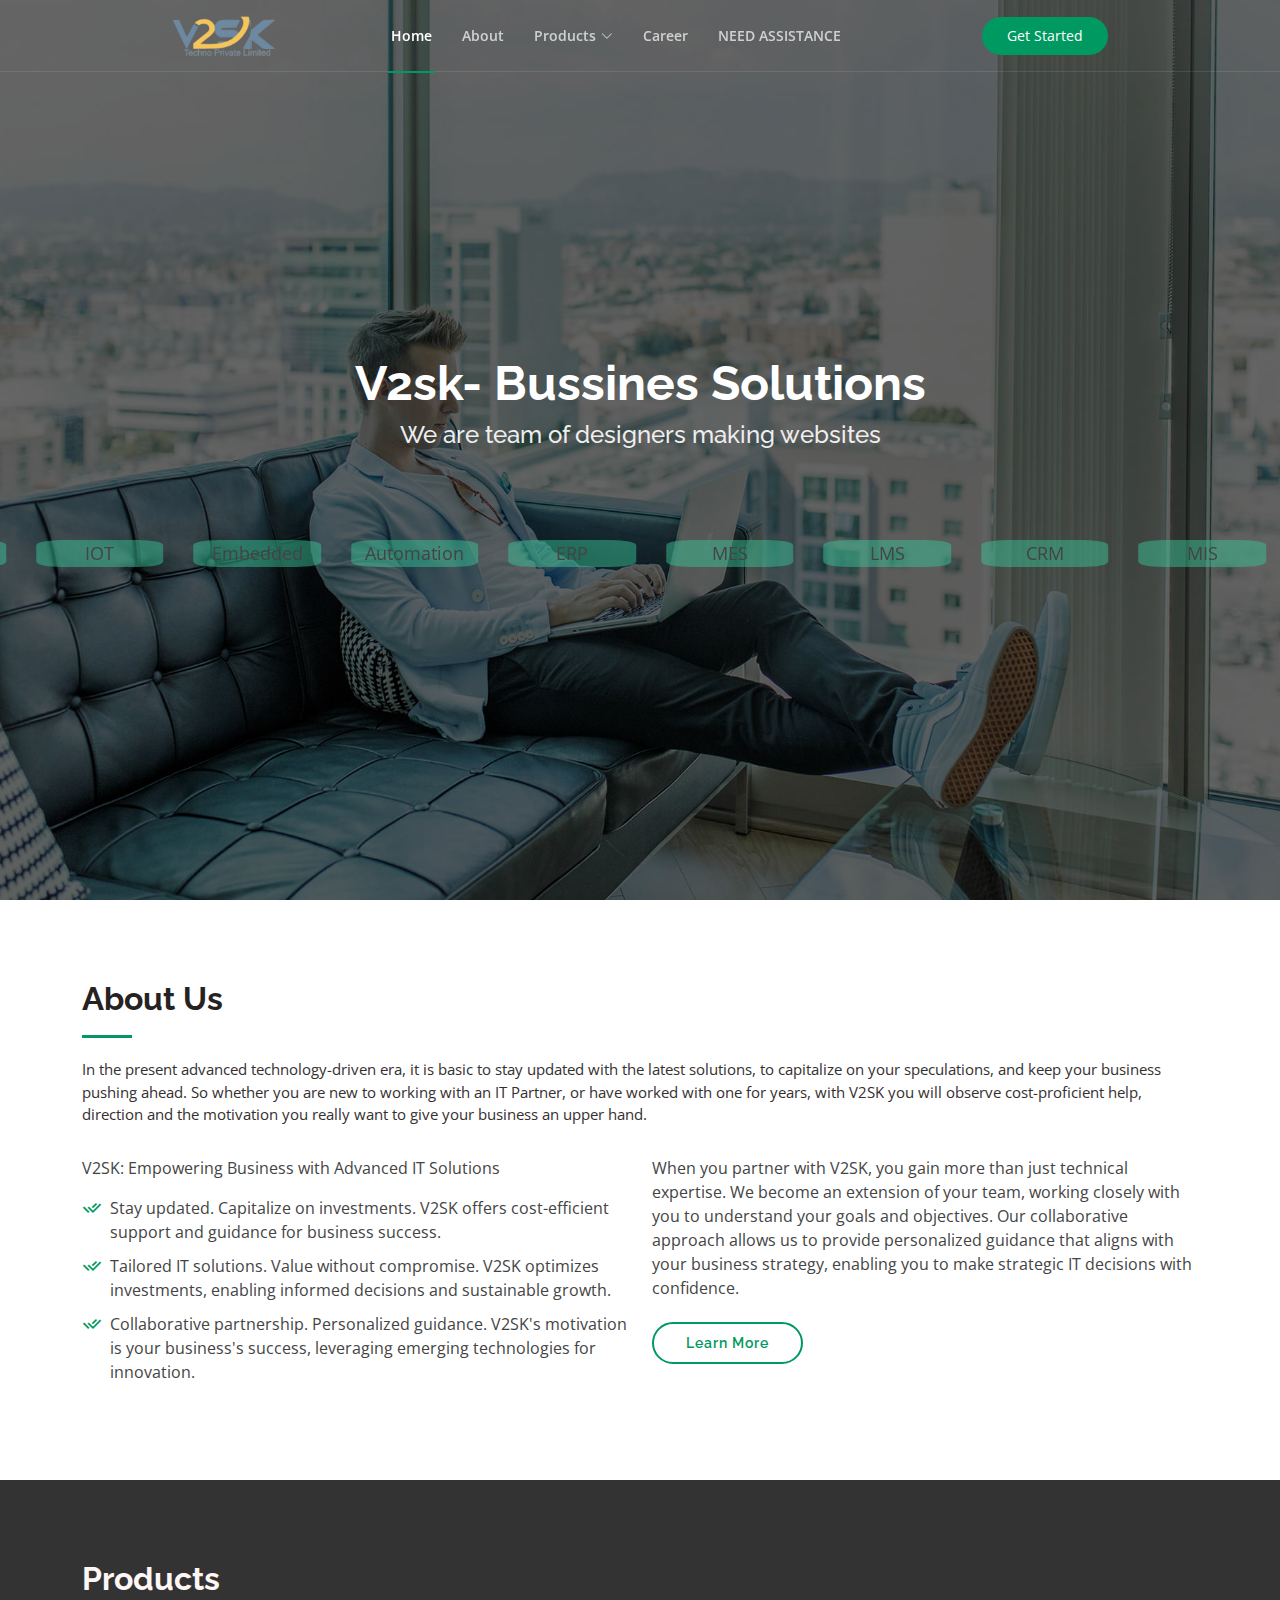
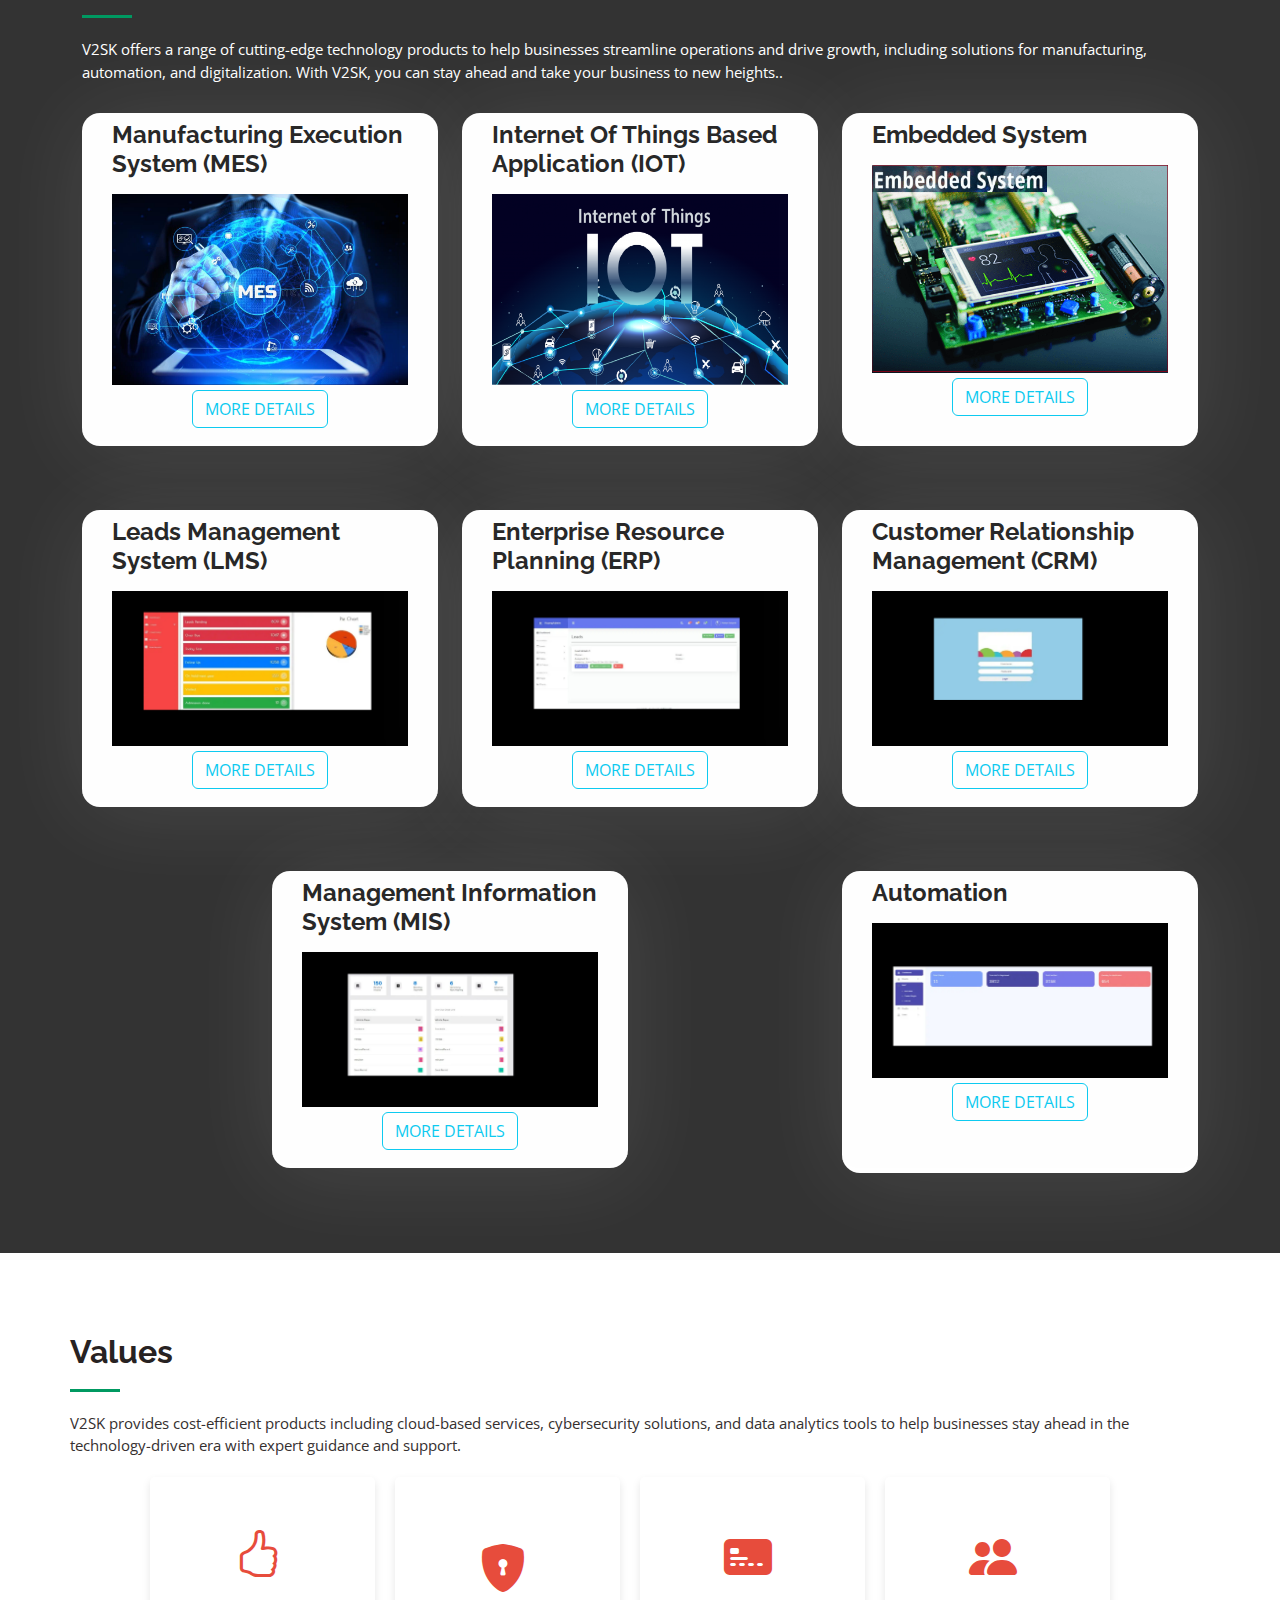
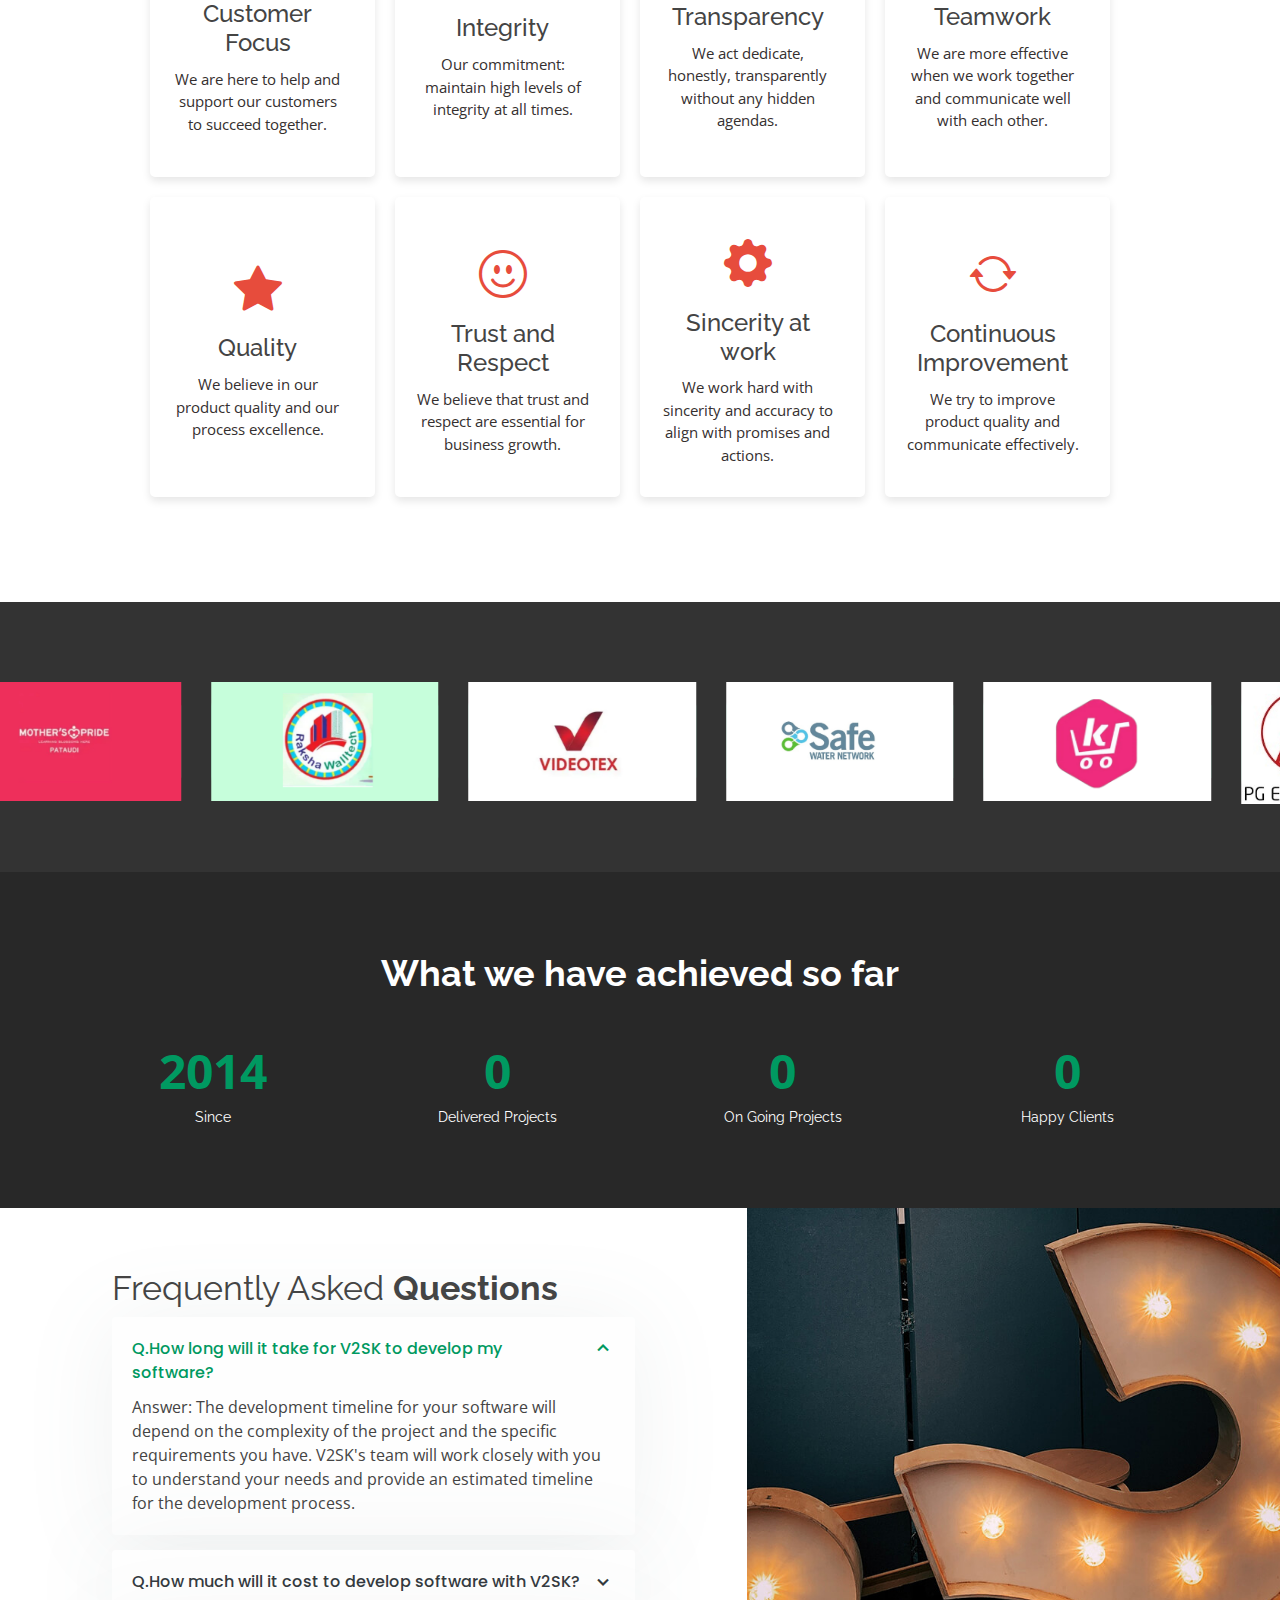
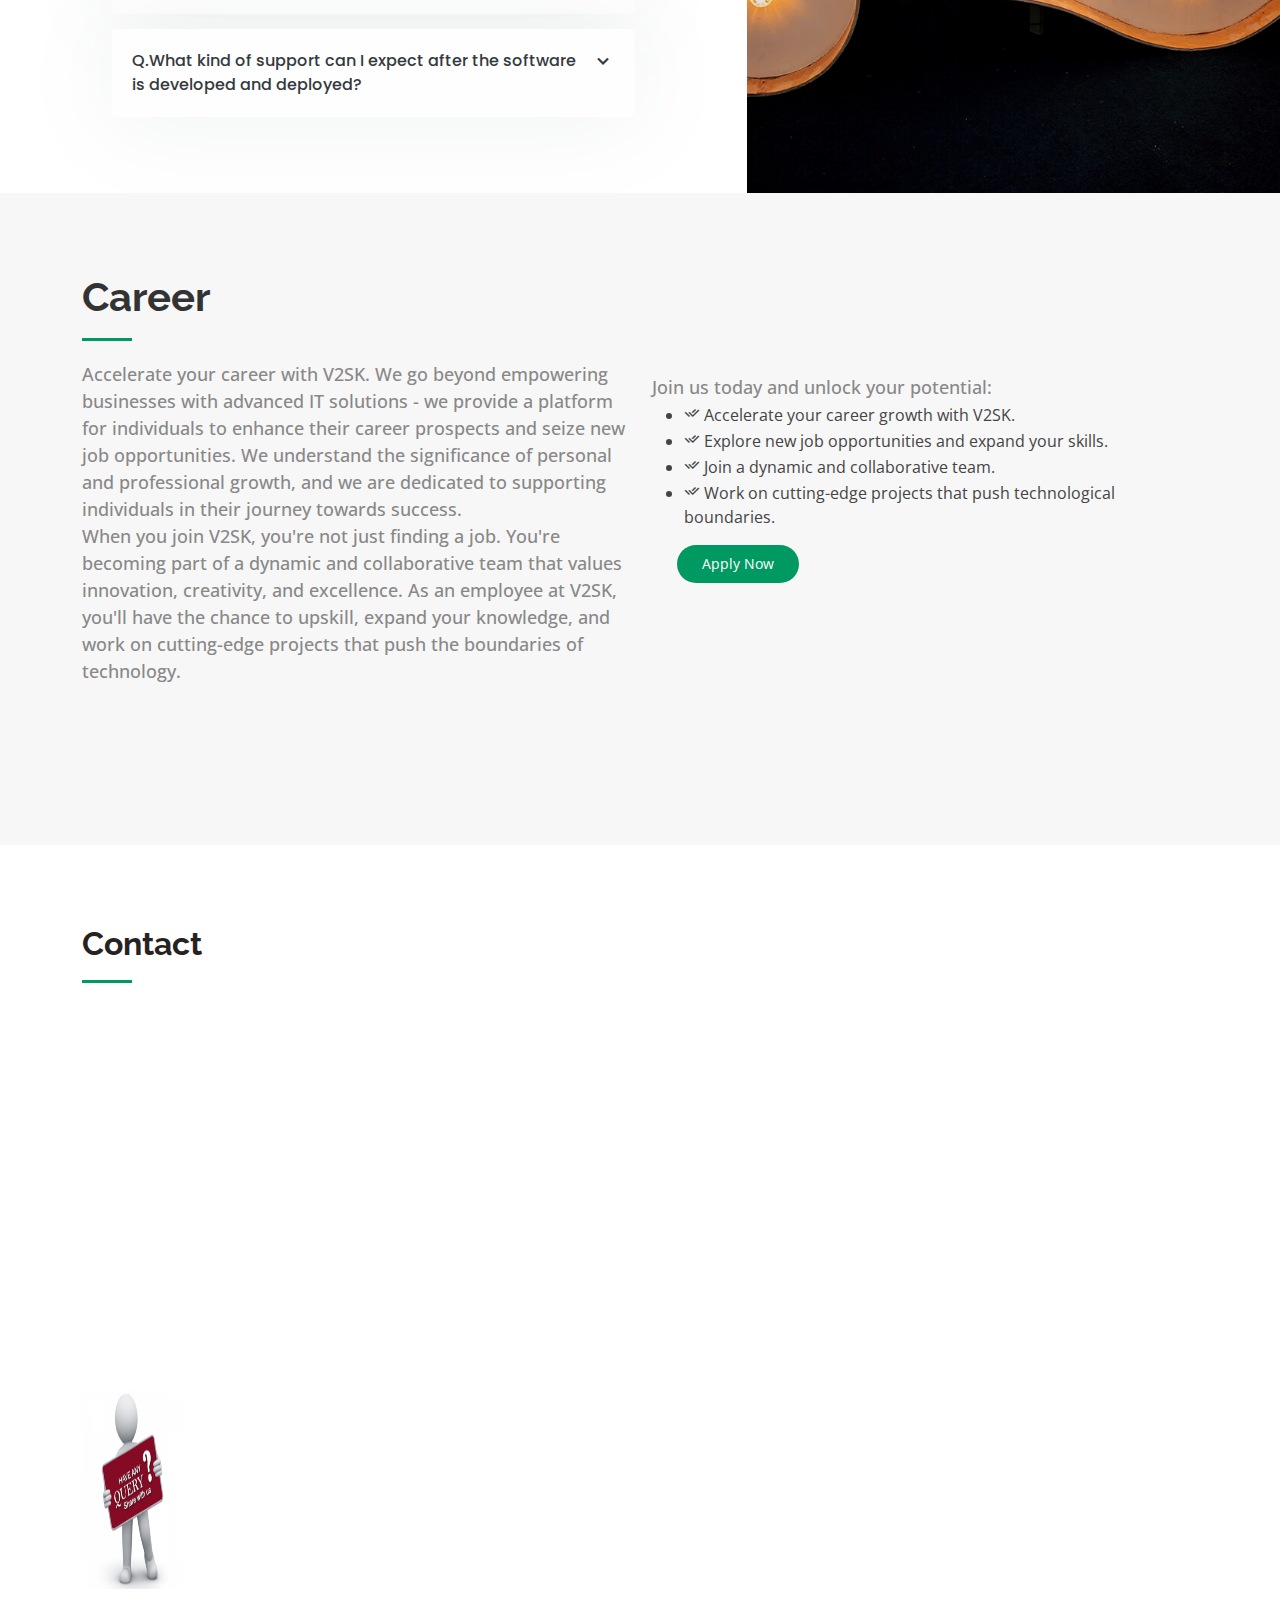
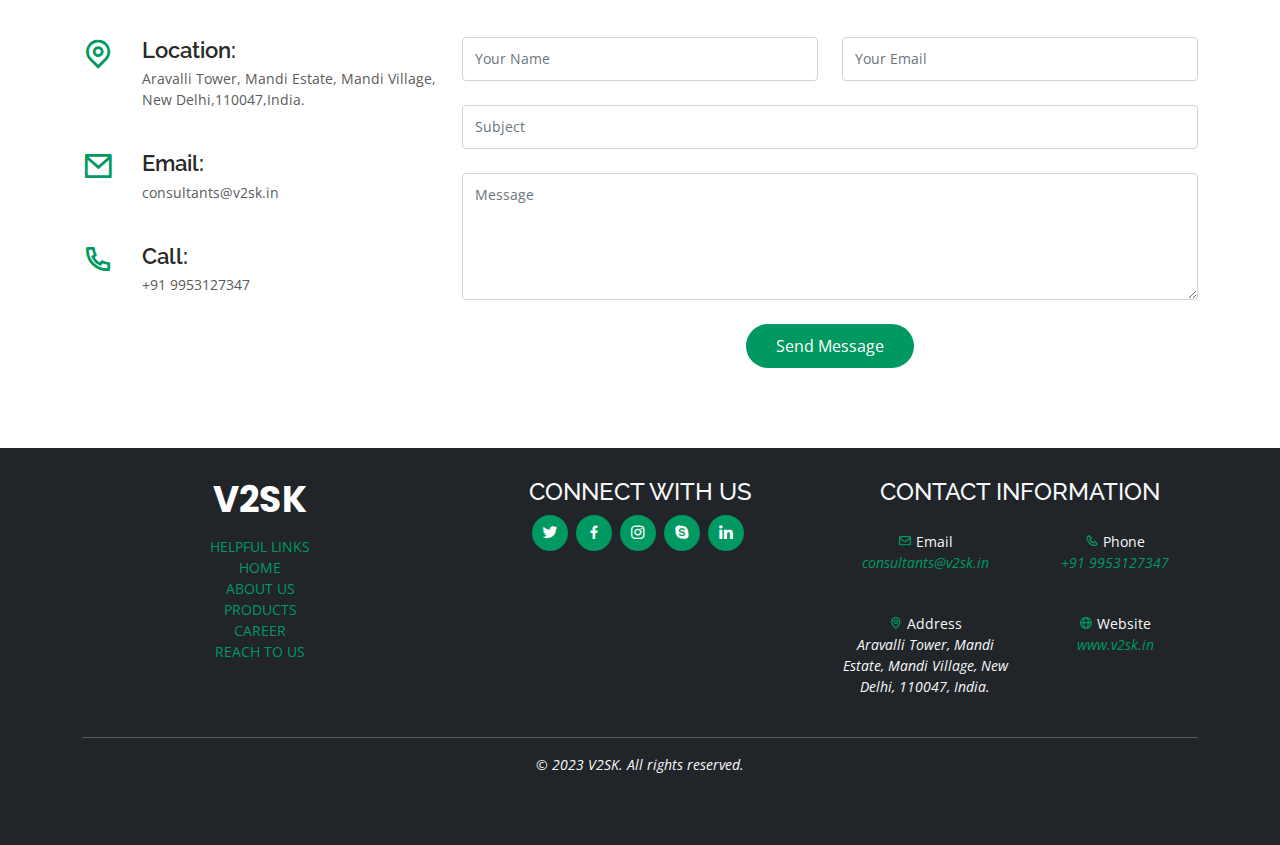
==== commit ec7dbbe8: "all page added and carrier too" ====
--- a/index.html
+++ b/index.html
@@ -52,23 +52,23 @@
                 <a href="#products"><span>Products</span> <i class="bi bi-chevron-down"></i></a>
                 <ul>
                   <li><a href="./mes.html">MES (MANUFACTURING EXECUTION SYSTEM)</a></li>
-                  <li><a href="#">IOT (INTERNET OF THINGS)</a></li>
-                  <li><a href="./test.html">EMBEDDED AND AUTOMATION</a></li>
-                  <li><a href="#">CRM ( CUSTOMER RELATIONSHIP MANAGEMENT)</a></li>
-                  <li><a href="#">LMS (LEAD MANAGEMENT SYSTEM)</a></li>
-                  <li><a href="#">ERP (ENTERPRISE RESOURCE PLANNING)</a></li>
-                  <li><a href="#">MIS (MANAGEMENT INFORMATION SYSTEMS)</a></li>
+                  <li><a href="./iot.html">IOT (INTERNET OF THINGS)</a></li>
+                  <li><a href="./embeded.html">EMBEDDED AND AUTOMATION</a></li>
+                  <li><a href="./CRM.html">CRM ( CUSTOMER RELATIONSHIP MANAGEMENT)</a></li>
+                  <li><a href="./lms.html">LMS (LEAD MANAGEMENT SYSTEM)</a></li>
+                  <li><a href="./erp.html">ERP (ENTERPRISE RESOURCE PLANNING)</a></li>
+                  <li><a href="./mis.html">MIS (MANAGEMENT INFORMATION SYSTEMS)</a></li>
                 </ul>
               </li>
               <!-- <li><a class="nav-link scrollto " href="#portfolio">Portfolio</a></li> -->
-              <li><a class="nav-link scrollto" href="#carrier">Carrier</a></li>
-              <li class="dropdown"><a href="#">Services<span></span> <i class="bi bi-chevron-down"></i></a>
+              <li><a class="nav-link scrollto" href="#Career">Career</a></li>
+              <!-- <li class="dropdown"><a href="#">Services<span></span> <i class="bi bi-chevron-down"></i></a>
                 <ul>
                   <li><a href="#">BUSINESS SECURITY</a></li>
                   <li><a href="#">BUSINESS SERVICES</a></li>
                   <li><a href="#">BUSINESS SOLUTION</a></li>
                 </ul>
-              </li>
+              </li> -->
               <li><a class="nav-link scrollto" href="#contact">NEED ASSISTANCE</a></li>
             </ul>
             <i class="bi bi-list mobile-nav-toggle"></i>
@@ -88,7 +88,7 @@
         <div class="col-xl-8">
           <h1>V2sk- Bussines Solutions</h1>
           <h2>We are team of designers making websites </h2>
-<!-- 
+          <!-- 
           <a href="https://www.youtube.com/watch?v=6fiJxDecwj8" class="glightbox play-btn mb-4"></a> -->
 
           <div class="swiper-container">
@@ -196,8 +196,9 @@
 
           <div class="section-title pro">
             <h2>Products</h2>
-            <p>V2SK offers a range of cutting-edge technology products to help businesses streamline operations and drive growth, including solutions for manufacturing, automation, and digitalization.
-               With V2SK, you can stay ahead and take your business to new heights..</p>
+            <p>V2SK offers a range of cutting-edge technology products to help businesses streamline operations and
+              drive growth, including solutions for manufacturing, automation, and digitalization.
+              With V2SK, you can stay ahead and take your business to new heights..</p>
           </div>
 
           <div class="row">
@@ -215,7 +216,7 @@
               <div class="icon-box">
                 <h4><a href="">Internet Of Things Based Application (IOT)</a></h4>
                 <img src="assets/img/secondPage/iot-dig.png" class="img-fluid" alt="">
-                <button type="button" class="btn btn-outline-info">MORE DETAILS</button>
+                <a href="./iot.html"><button type="button" class="btn btn-outline-info">MORE DETAILS </button></a>
               </div>
             </div>
 
@@ -223,7 +224,7 @@
               <div class="icon-box">
                 <h4><a href="">Embedded System</a></h4>
                 <img src="assets/img/secondPage/embedded-system1.png" class="img-fluid" alt="">
-                <button type="button" class="btn btn-outline-info">MORE DETAILS</button>
+                <a href="./embeded.html"><button type="button" class="btn btn-outline-info">MORE DETAILS </button></a>
 
               </div>
             </div>
@@ -233,7 +234,7 @@
               <div class="icon-box">
                 <h4><a href="">Leads Management System (LMS)</a></h4>
                 <img src="assets/img/products/lms.jpg" class="img-fluid" alt="">
-                <button type="button" class="btn btn-outline-info">MORE DETAILS</button>
+                <a href="./lms.html"><button type="button" class="btn btn-outline-info">MORE DETAILS </button></a>
               </div>
             </div>
 
@@ -241,21 +242,21 @@
               <div class="icon-box">
                 <h4><a href="">Enterprise Resource Planning (ERP)</a></h4>
                 <img src="assets/img/products/erp.jpg" class="img-fluid" alt="">
-                <button type="button" class="btn btn-outline-info">MORE DETAILS</button>
+                <a href="./erp.html"><button type="button" class="btn btn-outline-info">MORE DETAILS </button></a>
               </div>
             </div>
             <div class="col-lg-4 col-md-6 d-flex align-items-stretch mt-4">
               <div class="icon-box">
                 <h4><a href="">Customer Relationship Management (CRM)</a></h4>
                 <img src="assets/img/products/crm.jpg" class="img-fluid" alt="">
-                <button type="button" class="btn btn-outline-info">MORE DETAILS</button>
+                <a href="./CRM.html"><button type="button" class="btn btn-outline-info">MORE DETAILS </button></a>
               </div>
             </div>
             <div class="col-lg-4 col-md-6 d-flex align-items-stretch mt-4 ss ">
               <div class="icon-box ">
                 <h4><a href="">Management Information System (MIS)</a></h4>
                 <img src="assets/img/products/mis.jpg" class="img-fluid" alt="">
-                <button type="button" class="btn btn-outline-info">MORE DETAILS</button>
+                <a href="./mis.html"><button type="button" class="btn btn-outline-info">MORE DETAILS </button></a>
               </div>
             </div>
 
@@ -264,7 +265,7 @@
               <div class="icon-box">
                 <h4><a href=""> Automation</a></h4>
                 <img src="assets/img/products/embd _ autom.jpg" class="img-fluid" alt="">
-                <button type="button" class="btn btn-outline-info">MORE DETAILS</button>
+                <a href="./embeded.html"><button type="button" class="btn btn-outline-info">MORE DETAILS </button></a>
 
               </div>
             </div>
@@ -302,16 +303,17 @@
 
 
 
-  
+
   <section id="values" class="values" style="padding-right: 90px;">
     <div class="values-section-title">
       <h2>Values</h2>
-      <p>V2SK provides cost-efficient products including cloud-based services, cybersecurity solutions, 
-        and data analytics tools to help businesses stay ahead in the technology-driven era with expert guidance and support.</p>
-
-    <div class="grid-container">
-
-      
+      <p>V2SK provides cost-efficient products including cloud-based services, cybersecurity solutions,
+        and data analytics tools to help businesses stay ahead in the technology-driven era with expert guidance and
+        support.</p>
+
+      <div class="grid-container">
+
+
 
         <div class="grid-item">
           <div class="grid-item-content">
@@ -748,76 +750,70 @@
     </div>
   </section><!-- End Faq Section -->
 
-  <!--====================== carrier section ========================================-->
-
-
-  <section id="carrier" class="carrier">
+  <!--====================== Career section ========================================-->
+
+
+  <section id="Career" class="Career">
     <div class="container">
 
-      <div class="section-title">
-        <h2>Carrier</h2>
-        <p>Please fill in the following fields and attach your resume to apply for our job openings. Apply Now For
-          Success!</p>
-      </div>
-
-      <div class="row">
-
+      <div class="section-title row align-items-center">
         <div class="col-lg-6">
-          <div class="form-group">
-            <label for="name">Name:</label>
-            <input type="text" name="name" class="form-control" id="name" placeholder="Enter your name" required>
-          </div>
-        </div>
-
-        <div class="col-lg-6">
-          <div class="form-group">
-            <label for="email">Email:</label>
-            <input type="email" name="email" class="form-control" id="email" placeholder="Enter your email" required>
-          </div>
-        </div>
-
-        <div class="col-lg-6">
-          <div class="form-group">
-            <label for="phone">Phone No.:</label>
-            <input type="tel" name="phone" class="form-control" id="phone" placeholder="Enter your phone number"
-              required>
-          </div>
-        </div>
-
-        <div class="col-lg-6">
-          <div class="form-group">
-            <label for="address">Address:</label>
-            <input type="text" name="address" class="form-control" id="address" placeholder="Enter your address"
-              required>
-          </div>
-        </div>
-
-        <div class="col-lg-6">
-          <div class="form-group">
-            <label for="city">City:</label>
-            <input type="text" name="city" class="form-control" id="city" placeholder="Enter your city" required>
-          </div>
-        </div>
-
-        <div class="col-lg-6">
-          <div class="form-group">
-            <label for="resume">Resume:</label>
-            <div class="custom-file">
-              <input type="file" name="resume" class="custom-file-input" id="resume" accept=".pdf,.doc,.docx" required>
-
-            </div>
-          </div>
-        </div>
-
-        <div class="col-lg-12">
-          <div class="text-center">
-            <button type="submit" class="btn btn-primary">Apply Now For Success</button>
-          </div>
-        </div>
-
-      </div>
-
-    </div>
+          <h2>Career</h2>
+
+
+
+
+
+
+
+
+
+
+
+          <p>Accelerate your career with V2SK. We go beyond empowering businesses with advanced IT solutions - we
+            provide a platform for individuals to enhance their career prospects and seize new job opportunities. We
+            understand the significance of personal and professional growth, and we are dedicated to supporting
+            individuals in their journey towards success.</p>
+          <p>When you join V2SK, you're not just finding a job. You're becoming part of a dynamic and collaborative team
+            that values innovation, creativity, and excellence. As an employee at V2SK, you'll have the chance to
+            upskill, expand your knowledge, and work on cutting-edge projects that push the boundaries of technology.
+          </p>
+        </div>
+        <div class="col-lg-6 pt-4 pt-lg-0">
+          <p>Join us today and unlock your potential:</p>
+          <ul>
+            <li><i class="ri-check-double-line"></i> Accelerate your career growth with V2SK.</li>
+            <li><i class="ri-check-double-line"></i> Explore new job opportunities and expand your skills.</li>
+            <li><i class="ri-check-double-line"></i> Join a dynamic and collaborative team.</li>
+            <li><i class="ri-check-double-line"></i> Work on cutting-edge projects that push technological boundaries.
+            </li>
+          </ul>
+          <a href="./Career.html" class="get-started-btn scrollto">Apply Now</a>
+
+        </div>
+      </div>
+    </div>
+  </section>
+
+
+
+
+
+
+
+
+
+
+
+
+
+
+
+
+
+  </div>
+
+  </div>
   </section>
 
   <!-- ======= Pricing Section ======= -->
--- a/assets/css/style.css
+++ b/assets/css/style.css
@@ -1218,42 +1218,42 @@
   display: flex;
   align-items: center;
 }
-/* Carrier Section */
-.carrier {
+/* Career Section */
+.Career {
   background-color: #f7f7f7;
   padding: 80px 0;
 }
 
-.carrier .section-title {
+.Career .section-title {
   text-align: auto;
   margin-bottom: 50px;
 }
 
-.carrier .section-title h2 {
+.Career .section-title h2 {
   font-size: 40px;
   font-weight: 700;
   color: #333;
   margin-bottom: 20px;
 }
 
-.carrier .section-title p {
+.Career .section-title p {
   font-size: 18px;
   font-weight: 500;
   color: #888;
   margin-bottom: 0;
 }
 
-.carrier .form-group {
+.Career .form-group {
   margin-bottom: 30px;
 }
 
-.carrier .form-group label {
+.Career .form-group label {
   font-size: 18px;
   font-weight: 500;
   color: #333;
 }
 
-.carrier .form-control {
+.Career .form-control {
   height: 50px;
   border-radius: 5px;
   border: 1px solid #ccc;
@@ -1263,13 +1263,13 @@
   color: #333;
 }
 
-.carrier .form-control:focus {
+.Career .form-control:focus {
   outline: none;
   box-shadow: none;
   border-color: #0088cc;
 }
 
-.carrier .custom-file-label {
+.Career .custom-file-label {
   height: 50px;
   border-radius: 5px;
   border: 1px solid #ccc;
@@ -1281,12 +1281,12 @@
   cursor: pointer;
 }
 
-.carrier .custom-file-label:hover {
+.Career .custom-file-label:hover {
   background-color: #0088cc;
   color: #fff;
 }
 
-.carrier .btn-primary {
+.Career .btn-primary {
   background-color: #0088cc;
   border-color: #0088cc;
   border-radius: 5px;
@@ -1297,34 +1297,34 @@
   transition: all 0.3s ease;
 }
 
-.carrier .btn-primary:hover {
+.Career .btn-primary:hover {
   background-color: #fff;
   border-color: #0088cc;
   color: #0088cc;
 }
 
 @media (max-width: 767.98px) {
-  .carrier .section-title h2 {
+  .Career .section-title h2 {
     font-size: 30px;
     margin-bottom: 10px;
   }
 
-  .carrier .section-title p {
+  .Career .section-title p {
     font-size: 16px;
   }
 
-  .carrier .form-control {
+  .Career .form-control {
     height: 40px;
     font-size: 14px;
   }
 
-  .carrier .custom-file-label {
+  .Career .custom-file-label {
     height: 40px;
     font-size: 14px;
     padding: 10px 20px;
   }
 
-  .carrier .btn-primary {
+  .Career .btn-primary {
     padding: 10px 20px;
     font-size: 16px;
   }
@@ -1591,19 +1591,9 @@
 
 
 
-
-
-
-
-
-
-
-
-
-
-
-
-
+/* ==================================================================================  */
+/*                              IOT why-section                                       */
+/* ==================================================================================  */
 @media (min-width: 992px) {
   .col-lg-8 {
     text-align: left;
@@ -1660,11 +1650,11 @@
 
 
 
-
-
-
-
-
+/* ========================================================================================================= */
+
+/*                                                      IOT    challenges-section */
+
+/* ======================================================================================================= */
 
 
 
@@ -1713,6 +1703,12 @@
   text-align: left;
   margin-bottom: 15px;
 }
+#benefits ul li {
+ 
+  font-family: "Open Sans", sans-serif;
+  color: #ffffff;
+
+}
 
 .iot-devices-list {
   padding: 0;
@@ -1726,6 +1722,8 @@
   margin-bottom: 10px;
   color: #e6e1e1;
 }
+
+
 
 .iot-devices-list li:before {
   content: "";
@@ -1772,9 +1770,9 @@
 
 
 
-
-
-
+/* ====================================================================================================
+                                                                IOT cARD Grid
+=========================================================================================================*/
 
 .card {
   margin-bottom: 20px;
@@ -1838,11 +1836,46 @@
 
 
 
-
-
-
-
-
+/* ===============================crm============================== */
+/*                                    CRM                          */
+/* =============================================================== */
+/* External CSS (styles.css) */
+
+#benefits_crm {
+  padding: 80px 0;
+  background-color: #f5f5f5;
+  position: relative;
+  overflow: hidden;
+}
+
+.benefits-crm .card {
+  background-color: #fff;
+  border-radius: 8px;
+  box-shadow: 0 2px 4px rgba(0, 0, 0, 0.1);
+  transition: transform 0.3s ease, box-shadow 0.3s ease;
+}
+
+.benefits-crm .card:hover {
+  transform: translateY(-5px);
+  box-shadow: 0 4px 8px rgba(0, 0, 0, 0.1);
+}
+
+.benefits-crm .card-title {
+  font-size: 20px;
+  font-weight: bold;
+  margin-bottom: 15px;
+}
+
+.benefits-crm .card-text {
+  font-size: 16px;
+  color: #555;
+}
+
+@media (max-width: 767px) {
+  .benefits-crm .card {
+      margin-bottom: 30px;
+  }
+}
 
 
 /*--------------------------------------------------------------
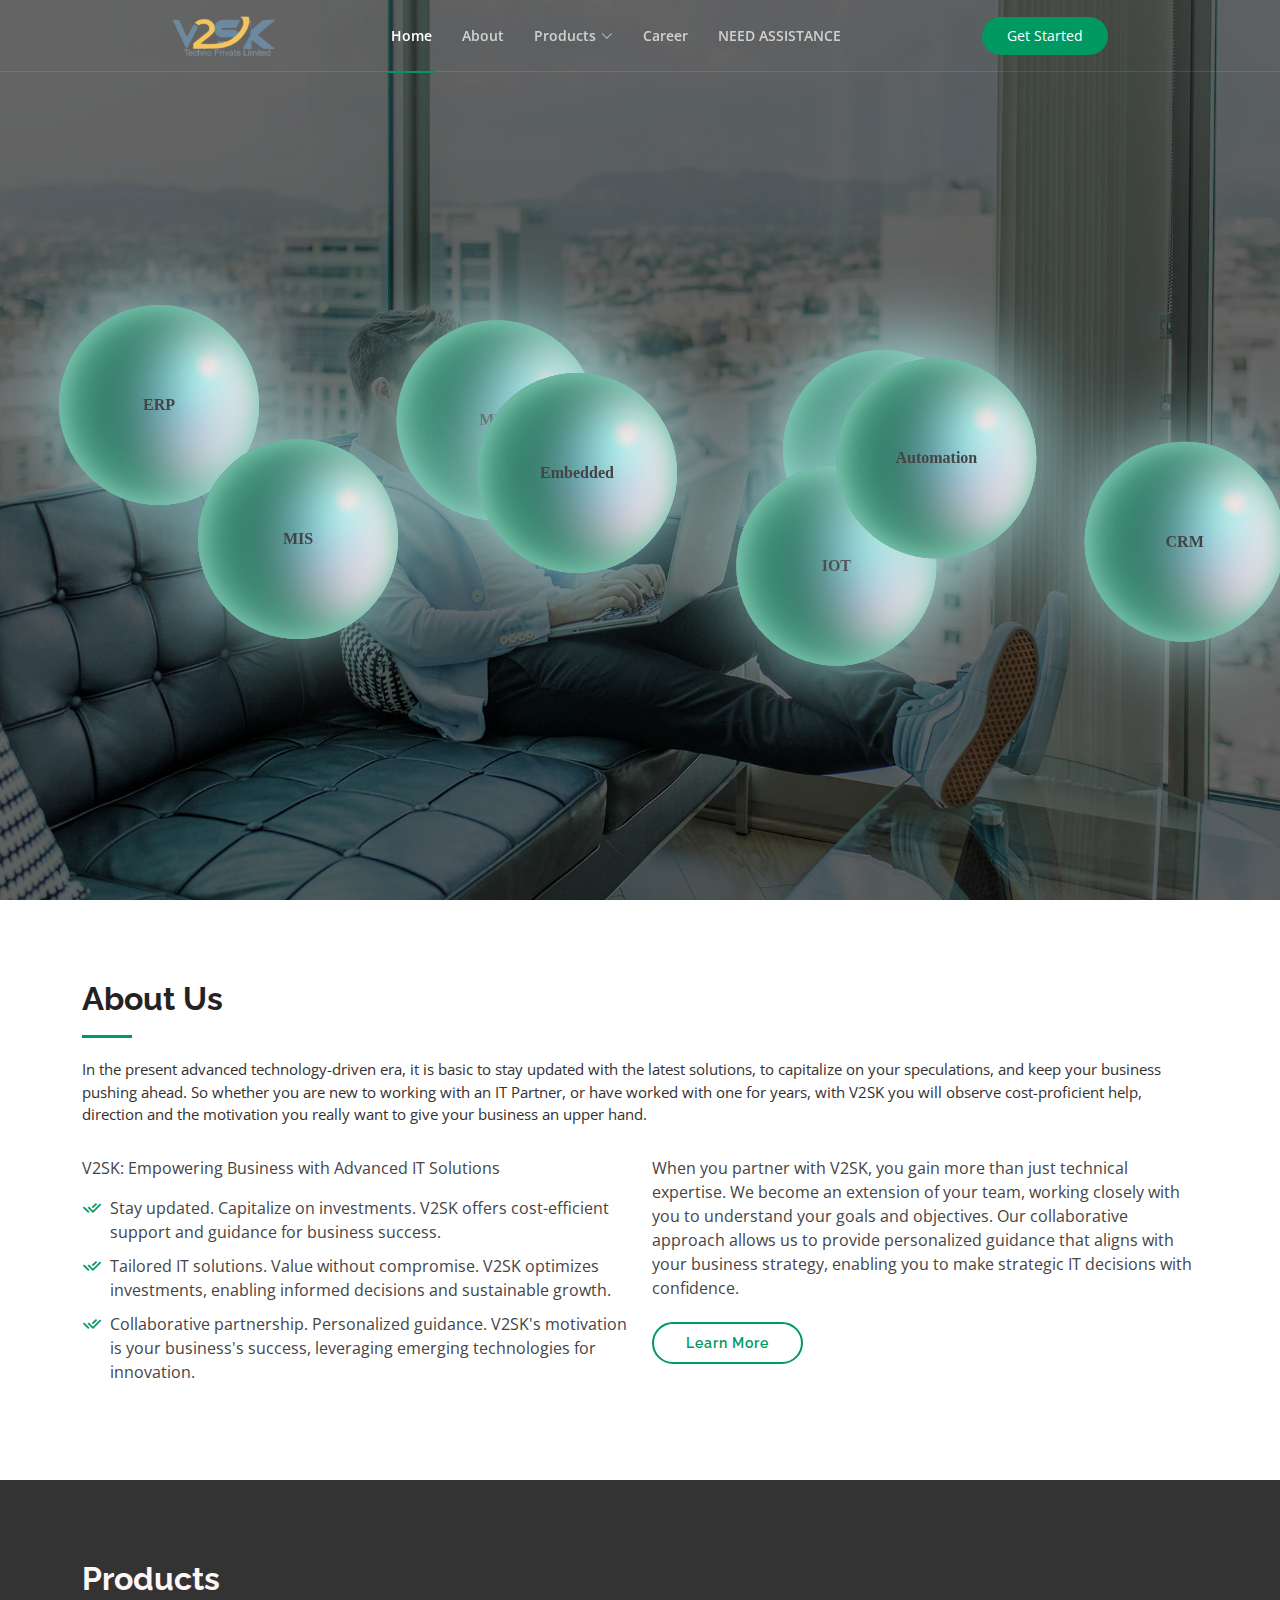
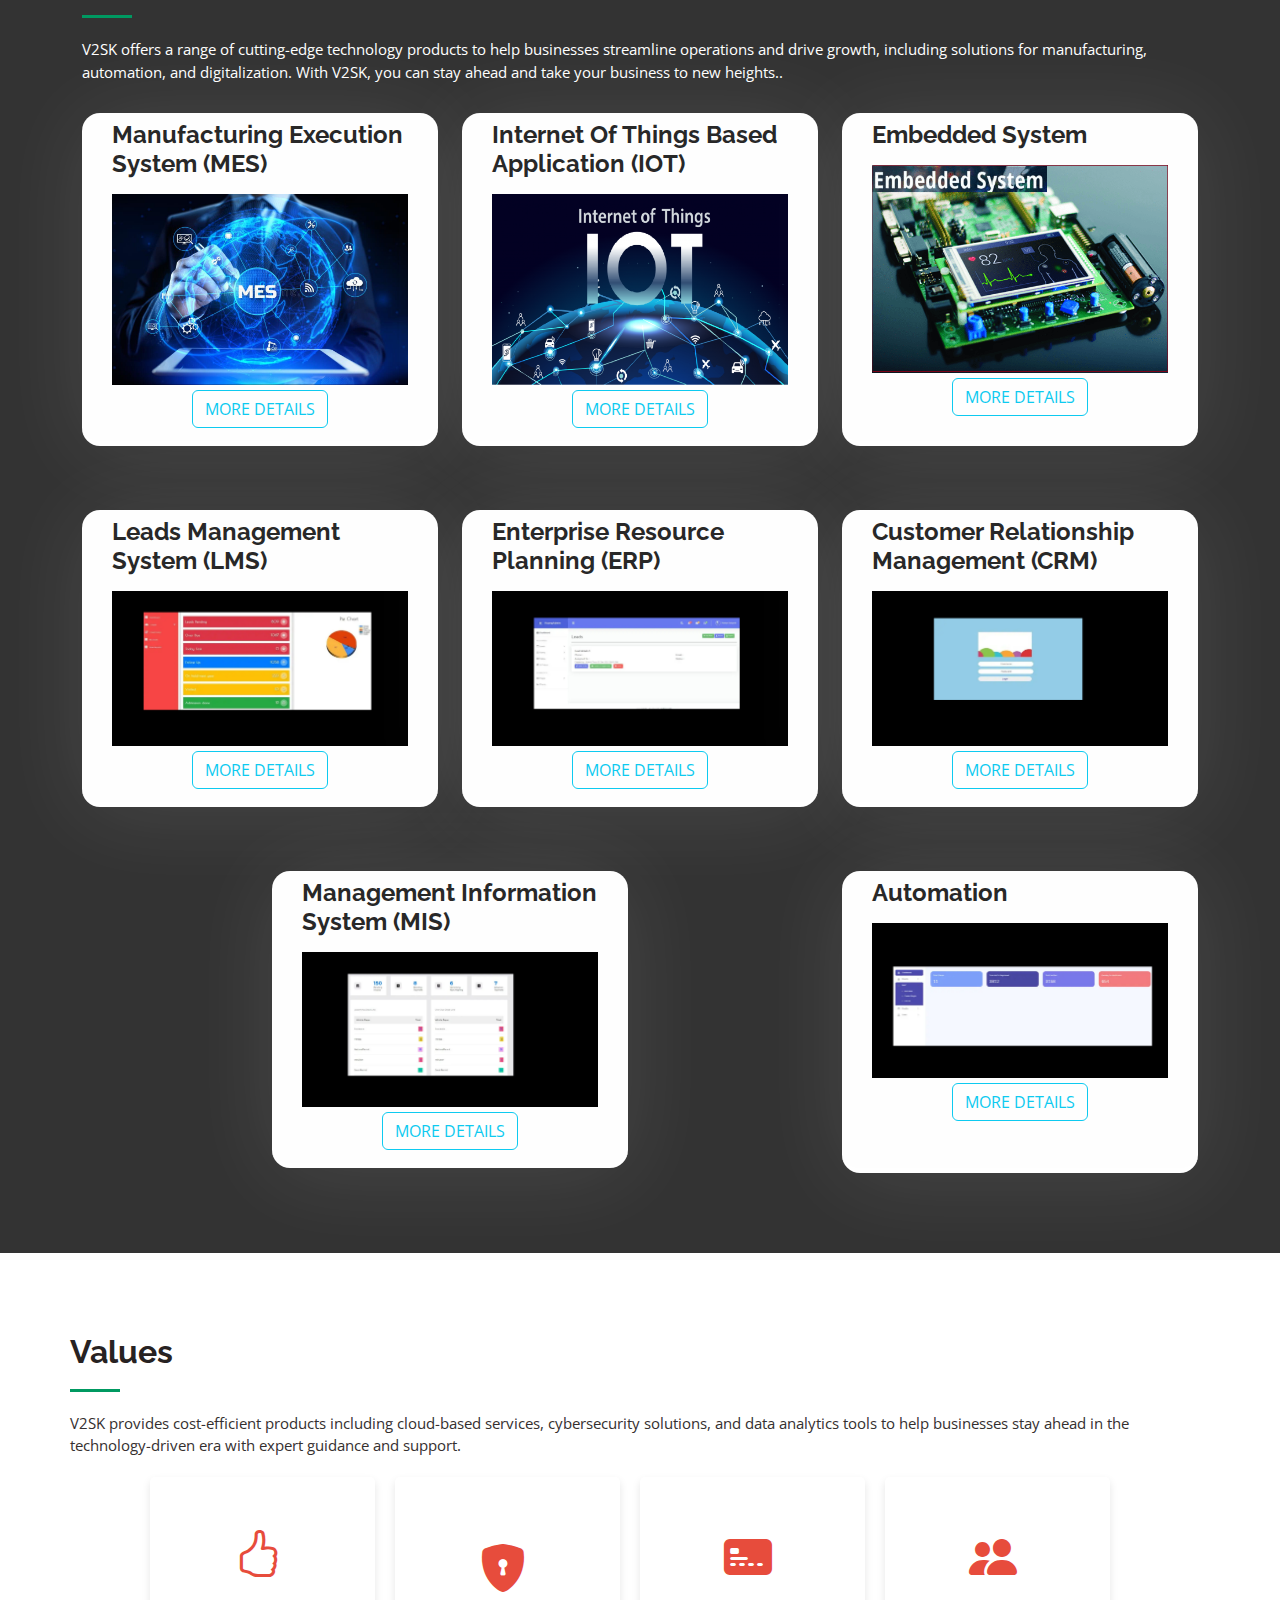
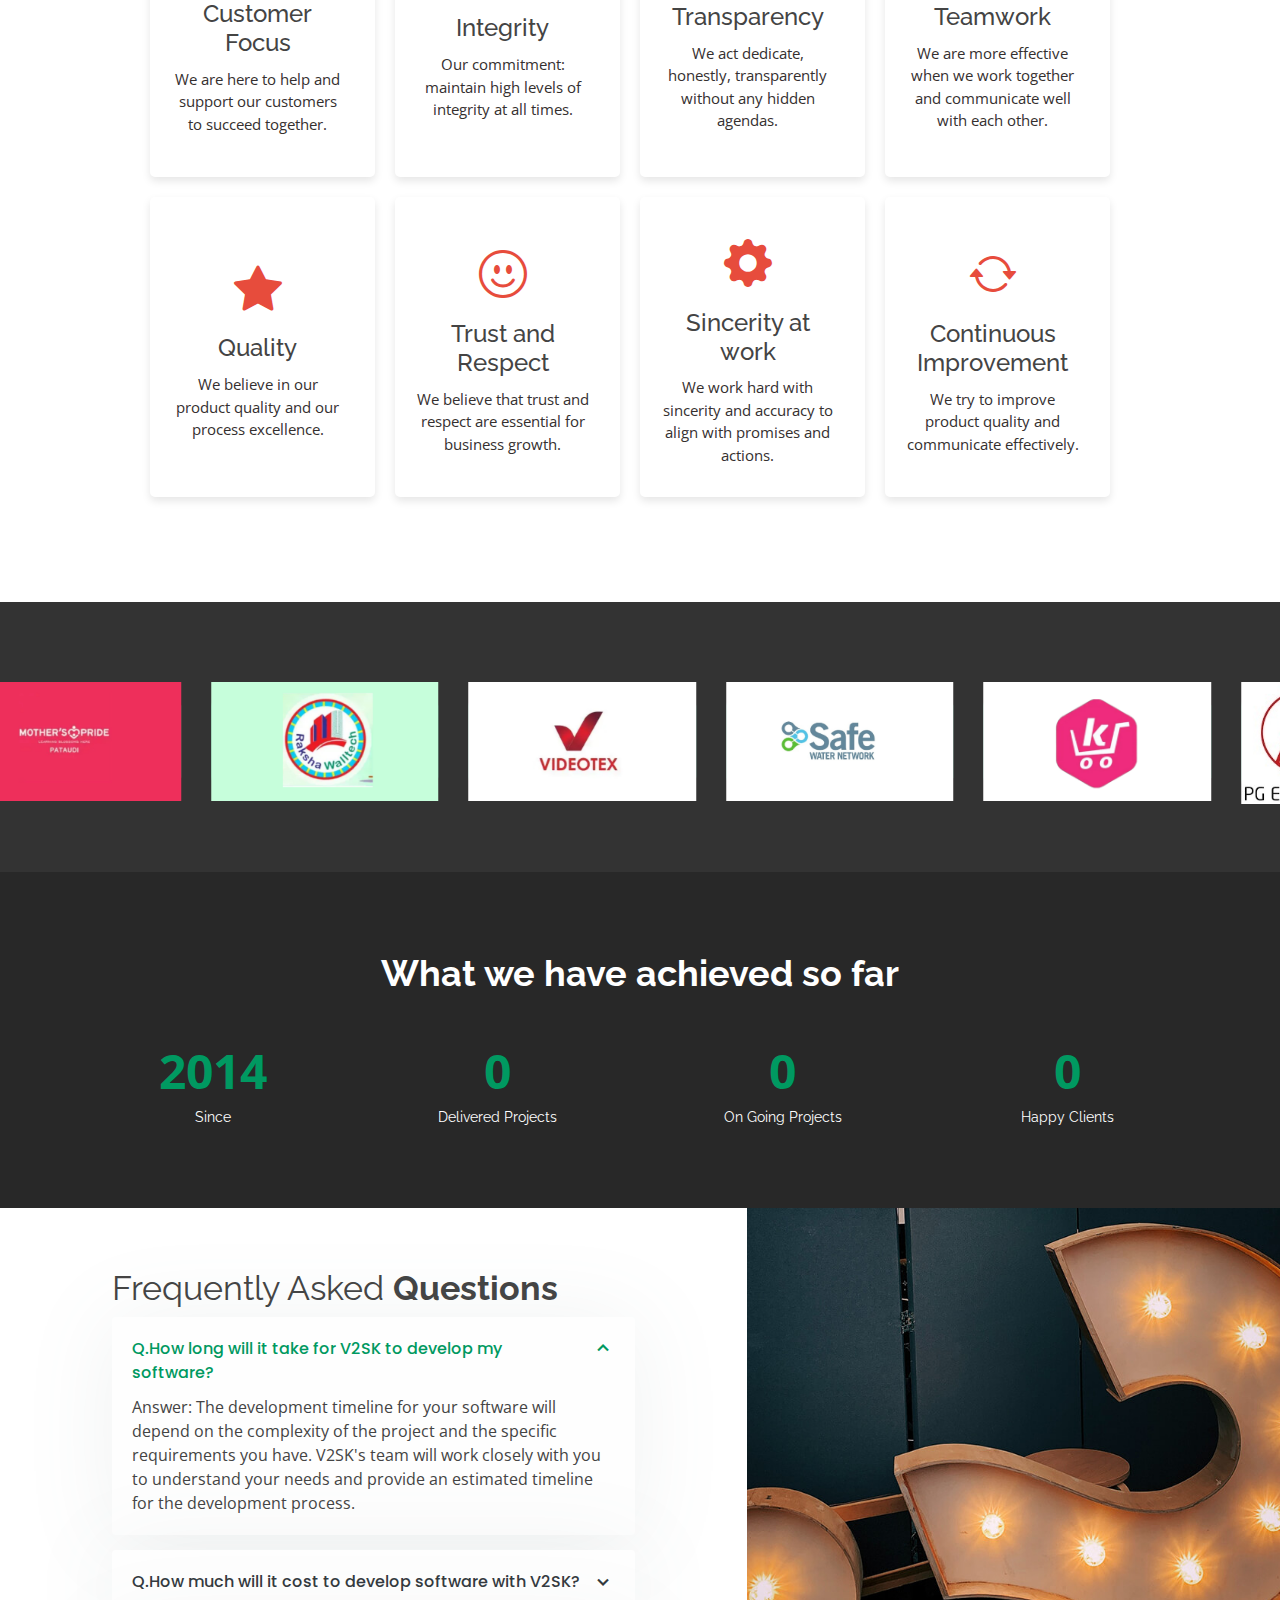
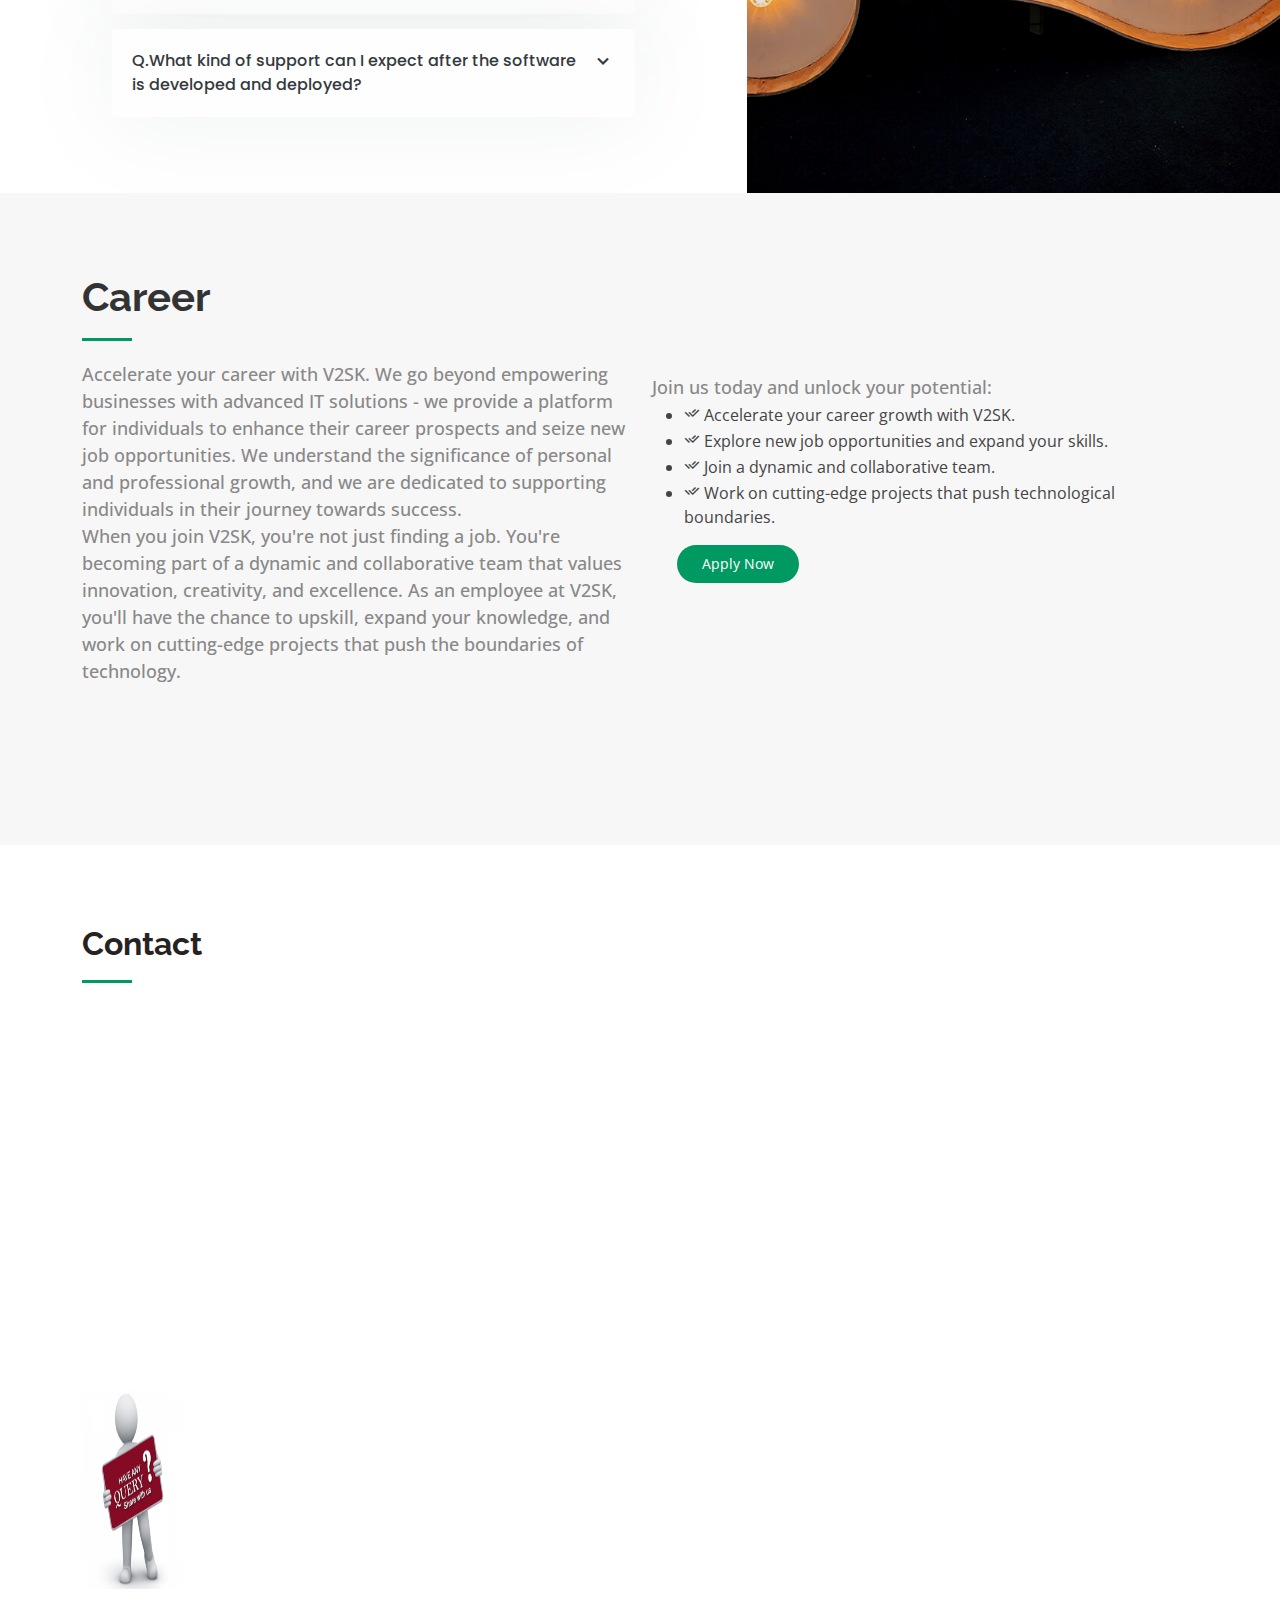
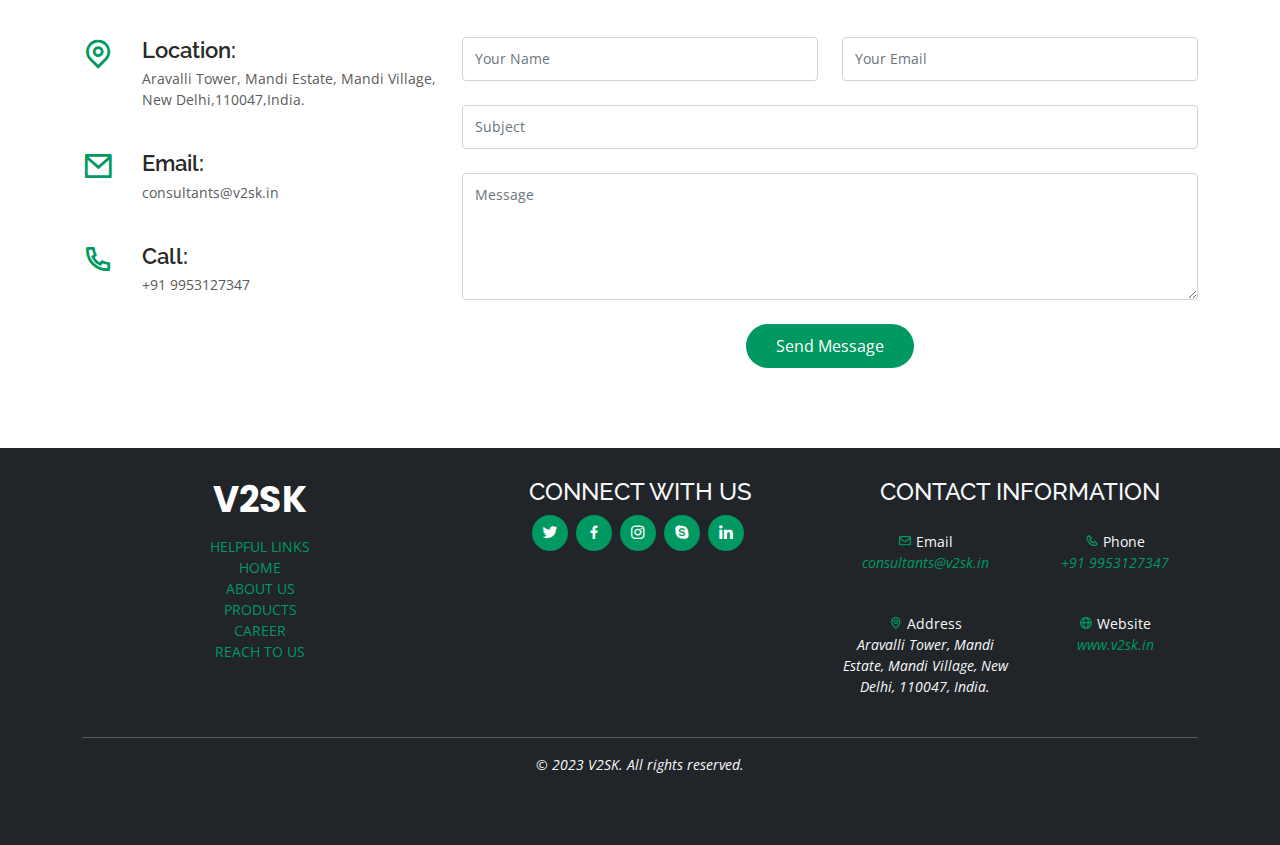
==== commit 276c4287: "all page done" ====
--- a/index.html
+++ b/index.html
@@ -82,15 +82,15 @@
   </header><!-- End Header -->
 
   <!-- ======= Hero Section ======= -->
-  <section id="hero" class="d-flex flex-column justify-content-center">
+  <!-- <section id="hero" class="d-flex flex-column justify-content-center">
     <div class="container">
       <div class="row justify-content-center">
         <div class="col-xl-8">
           <h1>V2sk- Bussines Solutions</h1>
-          <h2>We are team of designers making websites </h2>
+          <h2>We are team of designers making websites </h2> -->
           <!-- 
           <a href="https://www.youtube.com/watch?v=6fiJxDecwj8" class="glightbox play-btn mb-4"></a> -->
-
+<!--   
           <div class="swiper-container">
             <div class="swiper-wrapper">
               <div class="swiper-slide">ERP</div>
@@ -101,15 +101,6 @@
               <div class="swiper-slide">IOT</div>
               <div class="swiper-slide">Embedded</div>
               <div class="swiper-slide">Automation</div>
-
-              <!-- <div class="swiper-slide">ERP</div>
-              <div class="swiper-slide">MES</div>
-              <div class="swiper-slide">LMS</div>
-              <div class="swiper-slide">CRM</div>
-              <div class="swiper-slide">MIS</div>
-              <div class="swiper-slide">IOT</div>
-              <div class="swiper-slide">Embedded & Automation</div> -->
-
             </div>
             <div class="swiper-pagination"></div>
           </div>
@@ -117,7 +108,311 @@
         </div>
       </div>
     </div>
-  </section><!-- End Hero -->
+  </section> -->
+
+
+
+
+
+
+
+
+  <style>
+    .ball {
+background-image: linear-gradient(to bottom right, #91defe, #99c0f9, #bdb6ec, #d7b3e3, #efb3d5, #f9bccc);
+display: flex;
+flex-direction: column;
+align-items: center;
+justify-content: center;
+height: 100vh;
+overflow: hidden;
+}
+
+.ball-container {
+animation: float 10s  infinite;
+height: 200px;
+width: 200px;
+border-radius: 50%;
+position: absolute; 
+background: radial-gradient(circle at 75% 30%, #ffffff 5px, aqua 8%, darkblue 60%, aqua 100%);
+box-shadow: inset 0 0 20px #7bc6af, inset 10px 0 46px #7bc6af, inset 88px 0px 60px #2f7d65, inset -20px -60px 100px #fde9ea, inset 0 50px 140px #fde9ea,0 0 90px #a4d8d8;;
+display: flex;
+align-items: center; 
+justify-content: center; 
+font-family: 'Oswald';
+font-weight: 900;
+overflow: visible;
+}
+
+  /* Add individual positioning for each bubble */
+
+  .post.bubble:nth-child(1) {
+  transform: rotate(0deg) translateY(-90px) rotate(0deg);
+  top: -91px;
+    left: -213px;
+  animation-delay: 1.2s;
+}
+
+.post.bubble:nth-child(2) {
+  transform: rotate(45deg) translateY(-90px) rotate(-45deg);
+  top: -102px;
+    left: 61px;
+    animation-delay: -4.8s;
+}
+
+.post.bubble:nth-child(3) {
+  transform: rotate(90deg) translateY(-90px) rotate(-90deg);
+  top: -136px;
+    left: 421px;
+    animation-delay: -2.1s;
+}
+
+.post.bubble:nth-child(4) {
+  transform: rotate(135deg) translateY(-90px) rotate(-135deg);
+  top: -108px;
+  left: 749px;
+  animation-delay: 1.8s;
+}
+
+.post.bubble:nth-child(5) {
+  transform: rotate(180deg) translateY(-90px) rotate(-180deg);
+  top: -137px;
+    left: -74px;
+    animation-delay: 1.9s;
+}
+
+.post.bubble:nth-child(6) {
+  transform: rotate(225deg) translateY(-90px) rotate(-225deg);
+  top: -84px;
+    left: 528px;
+    animation-delay: -2.5s;
+}
+
+.post.bubble:nth-child(7) {
+  transform: rotate(270deg) translateY(-90px) rotate(-270deg);
+  top: -113px;
+    left: 295px;
+    animation-delay: 0.6s;
+
+}
+
+.post.bubble:nth-child(8) {
+  transform: rotate(315deg) translateY(-90px) rotate(-315deg);
+  top: -64px;
+    left: 628px;
+    animation-delay: -0.3s;
+}
+
+.post.bubble {
+  position: absolute;
+  animation: float 5s infinite;
+  overflow: visible;
+}
+
+@keyframes float {
+  0% {
+    transform: rotate(0deg) translateY(0px) rotate(0deg);
+  }
+
+  25% {
+    transform: rotate(180deg) translateY(-150px) rotate(-180deg);
+  }
+
+  50% {
+    transform: rotate(360deg) translateY(0px) rotate(-360deg);
+  }
+
+  75% {
+    transform: rotate(540deg) translateY(150px) rotate(-540deg);
+  }
+
+  100% {
+    transform: rotate(720deg) translateY(0px) rotate(-720deg);
+  }
+}
+
+.post.bubble.collide {
+  animation-name: collide;
+  animation-duration: 1s;
+  animation-timing-function: linear;
+  animation-iteration-count: 2;
+}
+
+@keyframes collide {
+  0% {
+    transform: translateY(0px);
+  }
+
+  50% {
+    transform: translateY(-50px);
+  }
+
+  100% {
+    transform: translateY(0px);
+  }
+}
+
+.post.bubble.bounce {
+  animation-name: bounce;
+  animation-duration: 1s;
+  animation-timing-function: ease-out;
+  animation-iteration-count: 1;
+}
+
+@keyframes bounce {
+  0% {
+    transform: translateY(10px);
+  }
+
+  50% {
+    transform: translateY(-20px);
+  }
+  75% {
+    transform: translateY(8pxpx);
+  }
+  100% {
+    transform: translateY(0px);
+  }
+}
+
+    .shadow {
+      background: #b490b2;
+      width: 150px;
+      height: 40px;
+      top: 70%;
+      animation: expand 4s infinite;
+      position: absolute;
+      border-radius: 50%;
+    }
+  
+    @keyframes expand {
+      20%, 100% {
+        transform: scale(0.2);
+      }
+  
+      50% {
+        transform: scale(4);
+      }
+    }
+
+    @media only screen and (max-width: 742px) {
+  .ball-container {
+    animation: float 4.5s ease-in-out infinite;
+    height: 120px;
+    width: 120px;
+    background: radial-gradient(circle at 75% 30%, #ffffff 5px, aqua 8%, darkblue 60%, aqua 100%);
+    box-shadow: inset 0 0 20px #7bc6af, inset 10px 0 46px #7bc6af, inset 88px 0px 60px #2f7d65, inset -20px -60px 100px #fde9ea, inset 0 50px 140px #fde9ea, 0 0 90px #a4d8d8;
+  }
+
+  .ball {
+    background-image: linear-gradient(to bottom right, #91defe, #99c0f9, #bdb6ec, #d7b3e3, #efb3d5, #f9bccc);
+    display: flex;
+    flex-direction: column;
+    align-items: center;
+    justify-content: center;
+    height: 100vh;
+    overflow: hidden;
+  }
+
+  .shadow {
+    background: #b490b2;
+    width: 90px;
+    height: 20px;
+    top: 78%;
+    animation: expand 3s infinite;
+    position: absolute;
+    border-radius: 50%;
+  }
+
+  @keyframes expand {
+    20%,
+    100% {
+      transform: scale(0.2);
+    }
+
+    50% {
+      transform: scale(4);
+    }
+  }
+
+  .ball-container {
+    height: 120px;
+    width: 120px;
+  }
+
+  .post.bubble:nth-child(1) {
+    top: -272px !important;
+    left: 52px !important;
+  }
+
+  .post.bubble:nth-child(2) {
+    top: -240px !important;
+    left: 144px !important;
+  }
+
+  .post.bubble:nth-child(3) {
+    top: -123px !important;
+    left: 29px !important;
+  }
+
+  .post.bubble:nth-child(4) {
+    top: -115px !important;
+    left: 180px !important;
+  }
+
+  .post.bubble:nth-child(5) {
+    top: 74px !important;
+    left: 210px !important;
+  }
+
+  .post.bubble:nth-child(6) {
+    top: 36px !important;
+    left: 75px !important;
+  }
+
+  .post.bubble:nth-child(7) {
+    top: 47px !important;
+    left: 54px !important;
+  }
+
+  .post.bubble:nth-child(8) {
+    top: 89px !important;
+    left: 133px !important;
+  }
+}
+
+
+</style>
+
+
+
+<section id="hero" class="ball">
+<div class="container">
+<div class="row justify-content-center">
+<div class="col-xl-8">
+<!-- <h1>V2sk- Business Solutions</h1>
+<h2>We are a team of designers creating websites</h2> -->
+
+<div class="swiper-containerr">
+  <div class="swiper-wrapper">
+    <div class="post bubble ball-container">ERP</div>
+    <div class="post bubble ball-container">MES</div>
+    <div class="post bubble ball-container">LMS</div>
+    <div class="post bubble ball-container">CRM</div>
+    <div class="post bubble ball-container">MIS</div>
+    <div class="post bubble ball-container">IOT</div>
+    <div class="post bubble ball-container">Embedded</div>
+    <div class="post bubble ball-container">Automation</div>
+  </div>
+  <div class="swiper-pagination"></div>
+</div>
+
+</div>
+</div>
+</div>
+</div>
+</section>
+  <!-- ==========================End Hero============================================= -->
 
   <main id="main">
 
@@ -172,23 +467,6 @@
 
 
 
-
-
-
-
-
-
-
-
-
-
-
-
-
-
-
-
-
     <!-- ======= products Section ======= -->
     <div class="stypro">
       <section id="products" class="products">
@@ -274,31 +552,10 @@
 
         </div>
       </section>
-
-
-
-
-
-
-
-
-
-
-
-
-
-
-
-
-
-
-
-
-
-
-
-
-  </main><!-- End product Section -->
+  </main>
+  <!-- End product Section -->
+
+
   <!-- ============================== values section ============================================================ -->
 
 
@@ -380,9 +637,6 @@
         </div>
       </div>
     </div>
-
-
-
   </section>
   <!-- ============================== end values section ============================================================ -->
 
--- a/assets/css/style.css
+++ b/assets/css/style.css
@@ -425,6 +425,7 @@
   position: relative;
 }
 
+
 #hero:before {
   content: "";
   background: rgba(0, 0, 0, 0.6);
@@ -455,7 +456,7 @@
   font-size: 24px;
 }
 
-#hero .play-btn {
+/* #hero .play-btn {
   width: 94px;
   height: 94px;
   margin: 0 auto;
@@ -464,9 +465,9 @@
   display: block;
   overflow: hidden;
   position: relative;
-}
-
-#hero .play-btn::after {
+} 
+
+ #hero .play-btn::after {
   content: "";
   position: absolute;
   left: 50%;
@@ -519,7 +520,7 @@
   z-index: 200;
   animation: none;
   border-radius: 0;
-}
+} */
 
 @media (min-width: 1024px) {
   #hero {
@@ -923,6 +924,18 @@
 
 .grid-item {
   grid-column: span 1;
+  height: 420px;
+  grid-row: span 1;
+  text-align: center;
+  background-color: #fff;
+  padding: 20px;
+  padding-right: 30px;
+  border-radius: 5px;
+  box-shadow: 0 4px 8px rgba(0, 0, 0, 0.1);
+  transition: all 0.3s ease-in-out;
+}
+#values .grid-item {
+  grid-column: span 1;
   height: 300px;
   grid-row: span 1;
   text-align: center;
@@ -1652,10 +1665,6 @@
 
 /* ========================================================================================================= */
 
-/*                                                      IOT    challenges-section */
-
-/* ======================================================================================================= */
-
 
 
 @media (min-width: 992px) {
@@ -1681,14 +1690,14 @@
   }
 }
 
-.challenges-section {
-  background-image: url('path/to/your/background-image.jpg');
+.challenges-sections {
+  
   background-size: cover;
   background-position: center;
   padding: 40px 0; /* Add vertical padding */
 }
 
-.challenges-section h2 {
+.challenges-sections h2 {
   font-size: 24px;
   font-weight: bold;
   color: #d0e3db;
@@ -1696,7 +1705,8 @@
   margin-bottom: 20px;
 }
 
-.challenges-section p {
+
+.challenges-sections p {
   font-size: 16px;
   line-height: 1.6;
   color: #e9e4e4;
@@ -1738,10 +1748,42 @@
   background-repeat: no-repeat;
 }
 
-.challenges-section img {
+.challenges-sections img {
   width: 100%;
   height: auto;
 }
+
+
+
+/*                                                      IOT    challenges-section */
+
+/* ======================================================================================================= */
+
+
+
+@media (min-width: 992px) {
+  .col-lg-4 {
+    margin-bottom: 40px; /* Add gap between sections */
+  }
+
+  .col-lg-4:last-child {
+    margin-bottom: 0; /* Remove bottom margin of the last column */
+  }
+
+  .col-lg-4 {
+    text-align: left; /* Align to the left */
+    width: 33.3333%;
+    float: left;
+  }
+}
+
+@media (max-width: 991px) {
+  .col-lg-4 {
+    width: 100%;
+    text-align: left;
+  }
+}
+
 .challenges-section {
   background-image: url('/assets/img/backgrn.jpg');
   background-size: cover;
@@ -1749,6 +1791,62 @@
   padding: 40px 0; /* Add vertical padding */
 }
 
+.challenges-section h2 {
+  font-size: 24px;
+  font-weight: bold;
+  color: #d0e3db;
+  text-align: left;
+  margin-bottom: 20px;
+}
+
+
+.challenges-section p {
+  font-size: 16px;
+  line-height: 1.6;
+  color: #e9e4e4;
+  text-align: left;
+  margin-bottom: 15px;
+}
+#benefits ul li {
+ 
+  font-family: "Open Sans", sans-serif;
+  color: #ffffff;
+
+}
+
+.iot-devices-list {
+  padding: 0;
+  list-style: none;
+  text-align: left; /* Align list to the left */
+}
+
+.iot-devices-list li {
+  position: relative;
+  padding-left: 40px;
+  margin-bottom: 10px;
+  color: #e6e1e1;
+}
+
+
+
+.iot-devices-list li:before {
+  content: "";
+  position: absolute;
+  left: 0;
+  top: 50%;
+  transform: translateY(-50%);
+  width: 20px;
+  height: 20px;
+
+  background-size: contain;
+  background-repeat: no-repeat;
+}
+
+.challenges-section img {
+  width: 100%;
+  height: auto;
+}
+
 
 
 
@@ -1774,61 +1872,6 @@
                                                                 IOT cARD Grid
 =========================================================================================================*/
 
-.card {
-  margin-bottom: 20px;
-  border-radius: 10px;
-  transition: all 0.3s;
-  box-shadow: 0 4px 6px rgba(0, 0, 0, 0.1);
-  height: 100%;
-}
-
-.card:hover {
-  transform: translateY(-5px);
-  box-shadow: 0 6px 10px rgba(0, 0, 0, 0.2);
-}
-
-.card-title {
-  margin-bottom: 10px;
-}
-
-.card-text {
-  margin-bottom: 20px;
-}
-
-#type-iot {
-  background-image: url('./assets/img/secondPage/bg-mes.jpg');
-  background-position: relative;
-  background-repeat: no-repeat;
-  background-size: cover;
-  padding-top: 60px;
-  padding-bottom: 60px;
-}
-
-#type-iot h2 {
-  text-align: center;
-  margin-top: 40px;
-  margin-bottom: 30px;
-  font-size: 32px;
-  color: white;
-}
-
-#type-iot p {
-  text-align: center;
-  font-size: 18px;
-  color: rgb(13, 12, 12);
-}
-
-/* Add spacing between the boxes */
-#type-iot .row {
-  margin-bottom: 20px;
-}
-
-/* Responsive styles for mobile devices */
-@media (max-width: 767px) {
-  #type-iot h2 {
-    font-size: 24px;
-  }
-}
 
 
 
@@ -1919,6 +1962,69 @@
   content: "/";
 }
 
+
+/* ================================================== */
+/*                                  LMS               */
+/* ================================================== */
+
+
+.custom-main-heading {
+  text-align: center;
+  margin-bottom: 20px;
+  position: relative;
+}
+
+.custom-main-heading h3 {
+  display: inline-block;
+  padding: 10px 20px;
+  background-color: #F5F5F5;
+  border-radius: 10px;
+}
+
+.custom-main-heading::after {
+  content: "";
+  display: block;
+  height: 3px;
+  width: 100%;
+  background-color: #13d46af6;
+  position: absolute;
+  bottom: -10px;
+  left: 0;
+}
+
+.custom-step-heading {
+  margin-top: 30px;
+}
+
+.custom-step-heading h4 {
+  display: inline-block;
+  margin-right: 10px;
+  position: relative;
+  font-weight: bold;
+  transition: color 0.3s;
+}
+
+.custom-step-heading h4::before {
+  content: "";
+  position: absolute;
+  width: 100%;
+  height: 2px;
+  bottom: -5px;
+  left: 0;
+  background-color: #13d46af6;
+  transform: scaleX(0);
+  transition: transform 0.3s;
+}
+
+.custom-step-heading h4 {
+  color: #13d46af6;
+}
+
+.custom-step-heading h4::before {
+  transform: scaleX(1);
+}
+
+
 /*--------------------------------------------------------------
 # Footer
 --------------------------------------------------------------*/
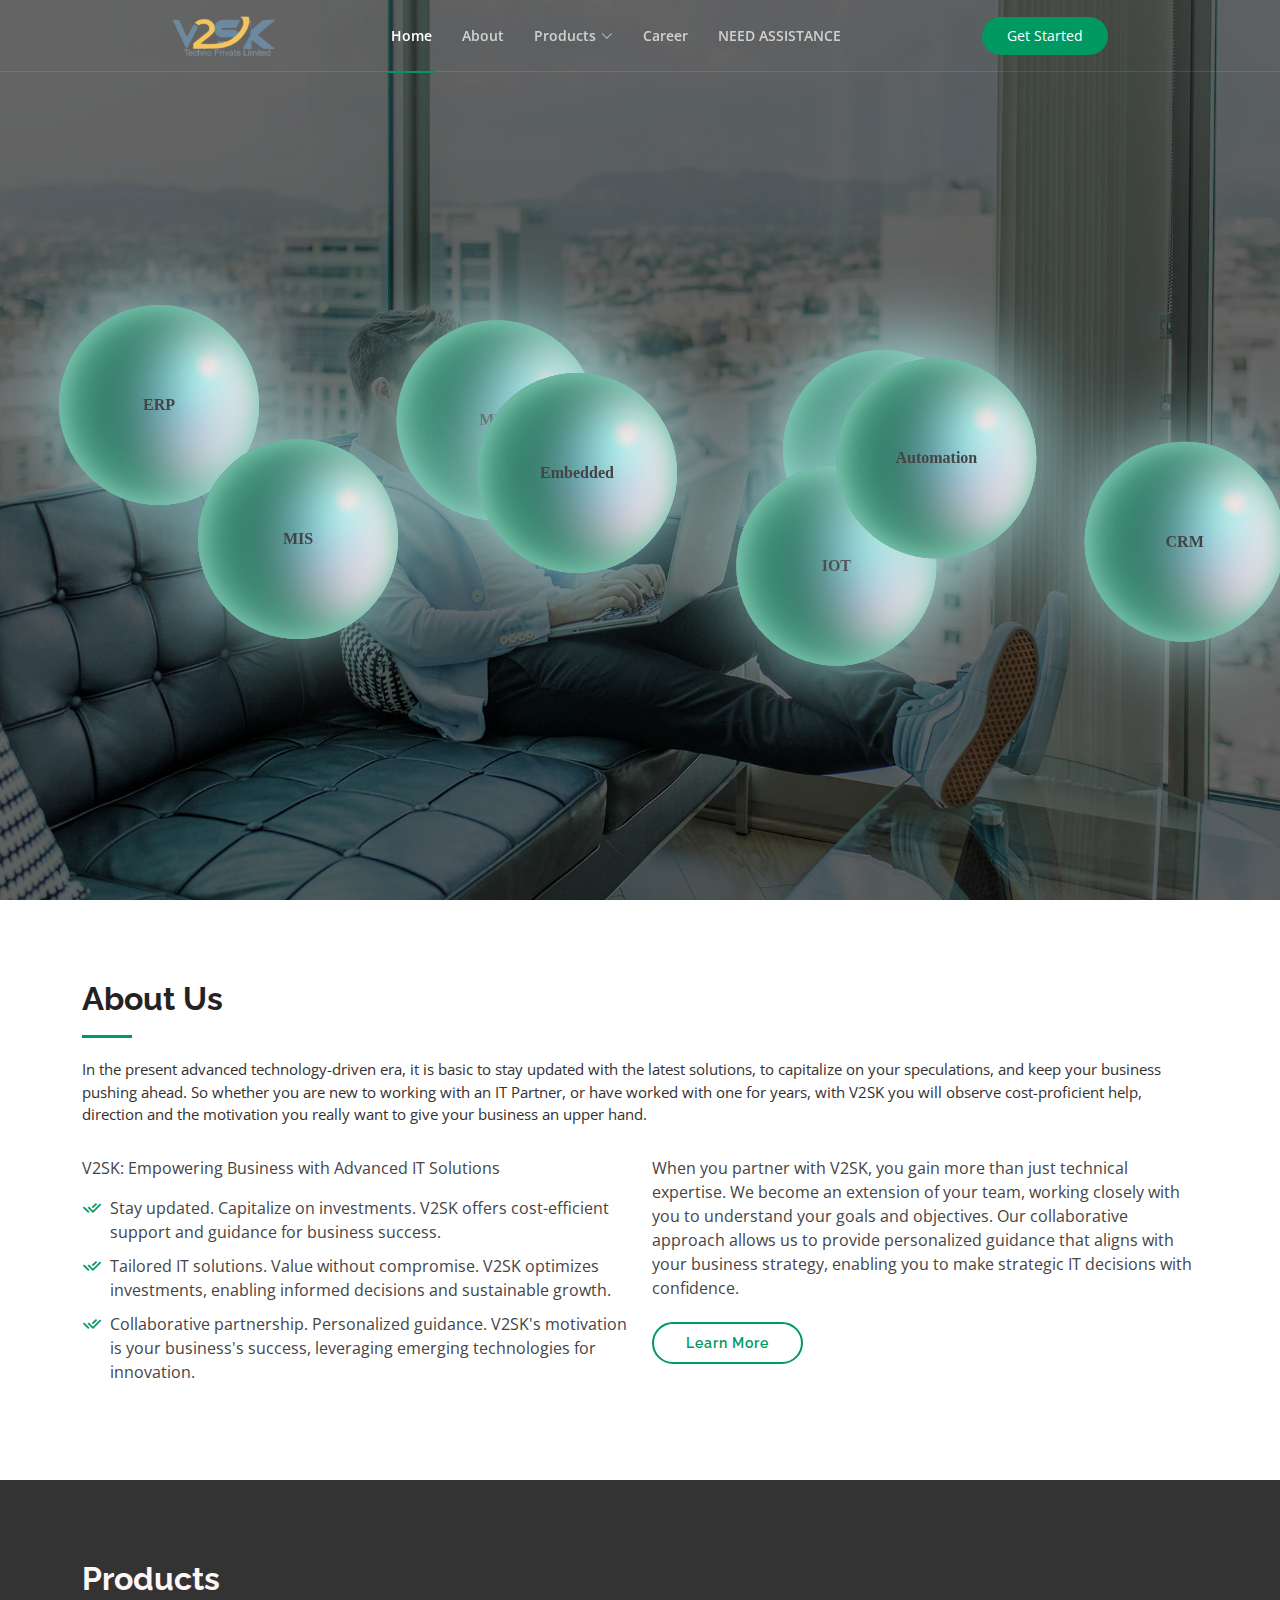
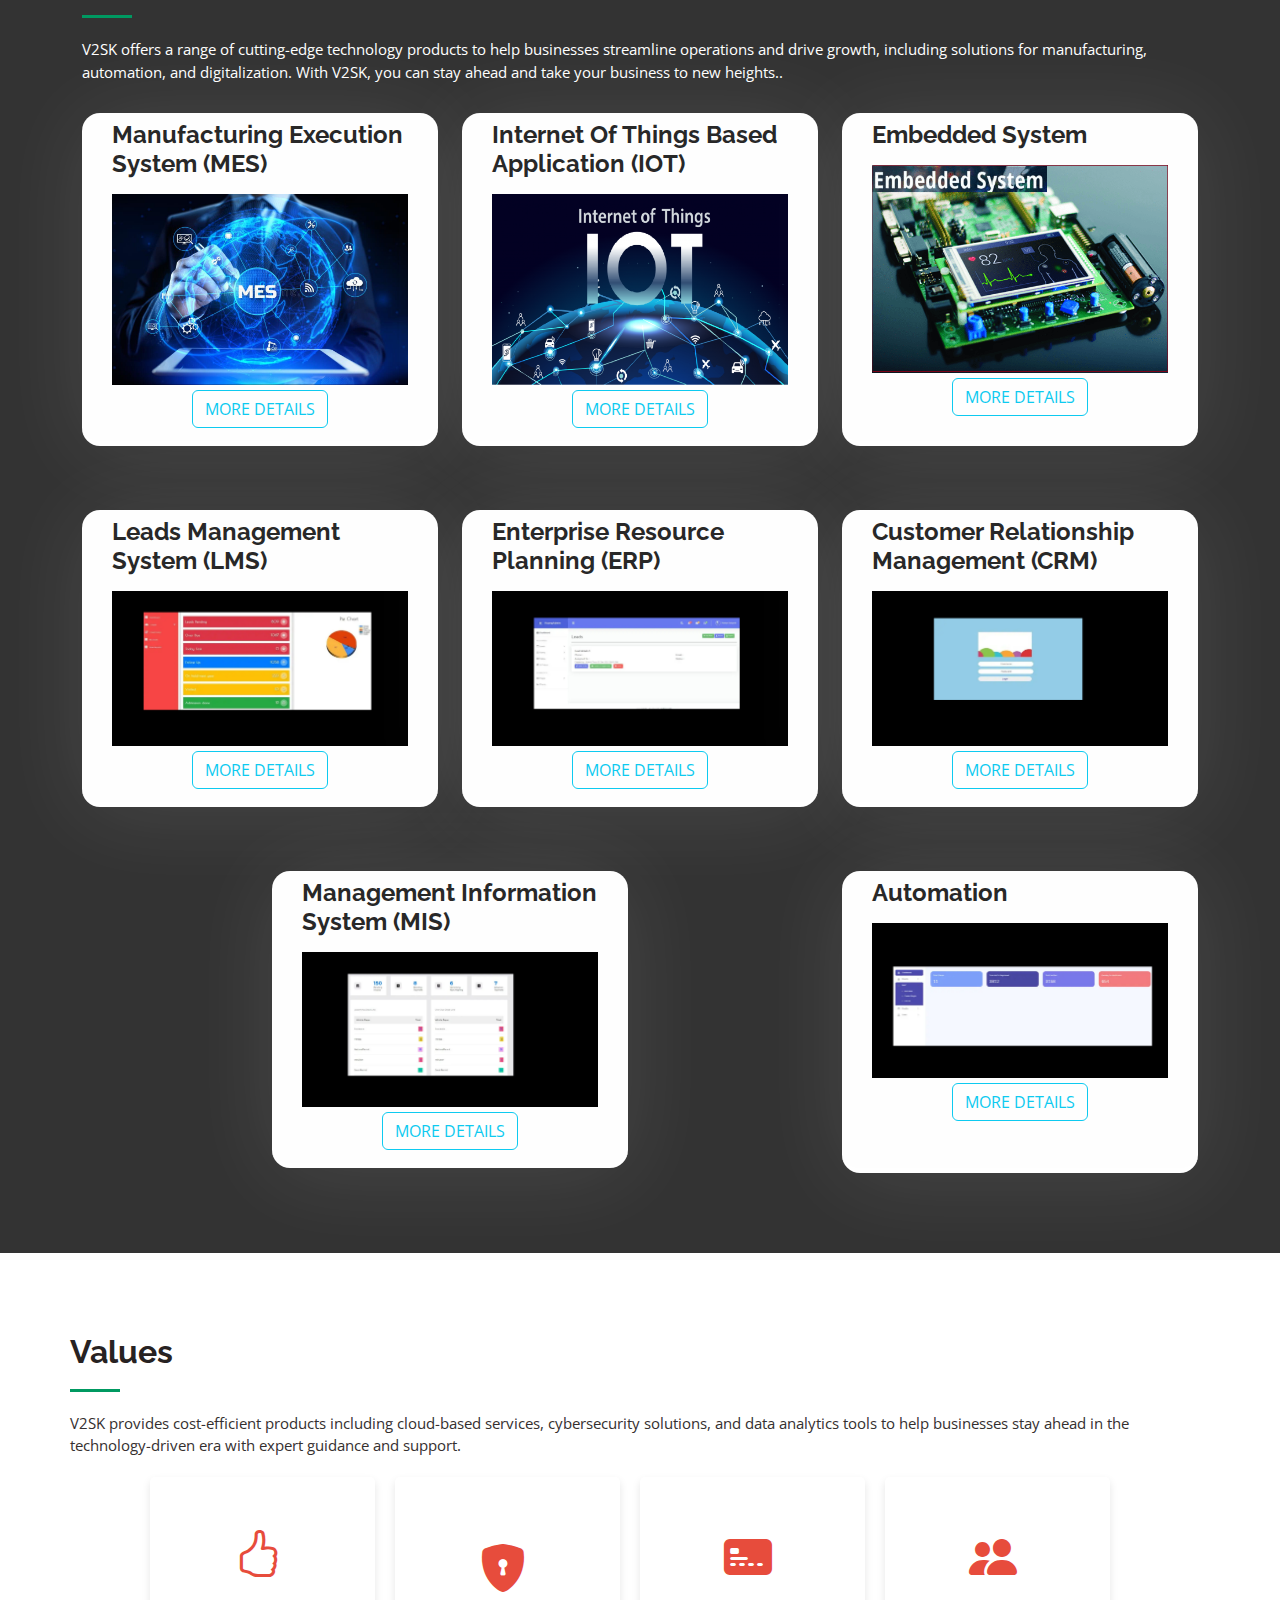
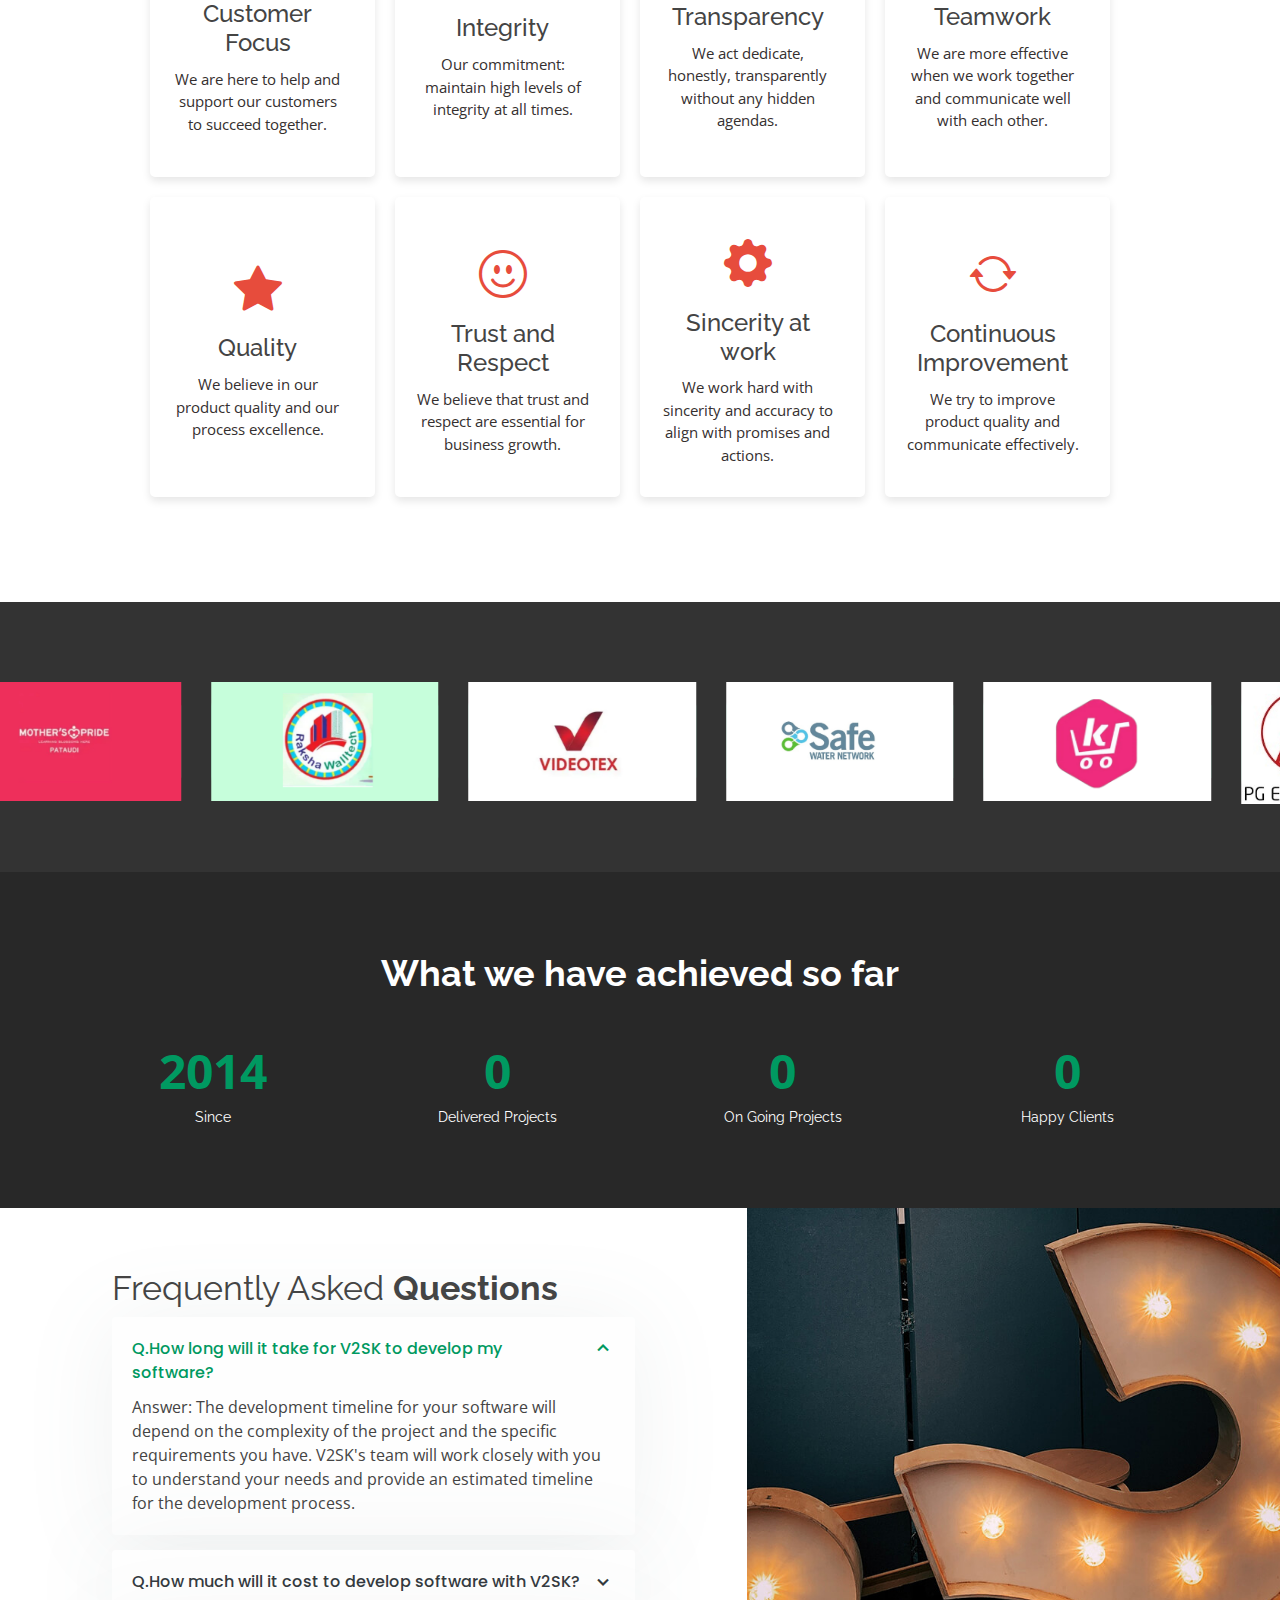
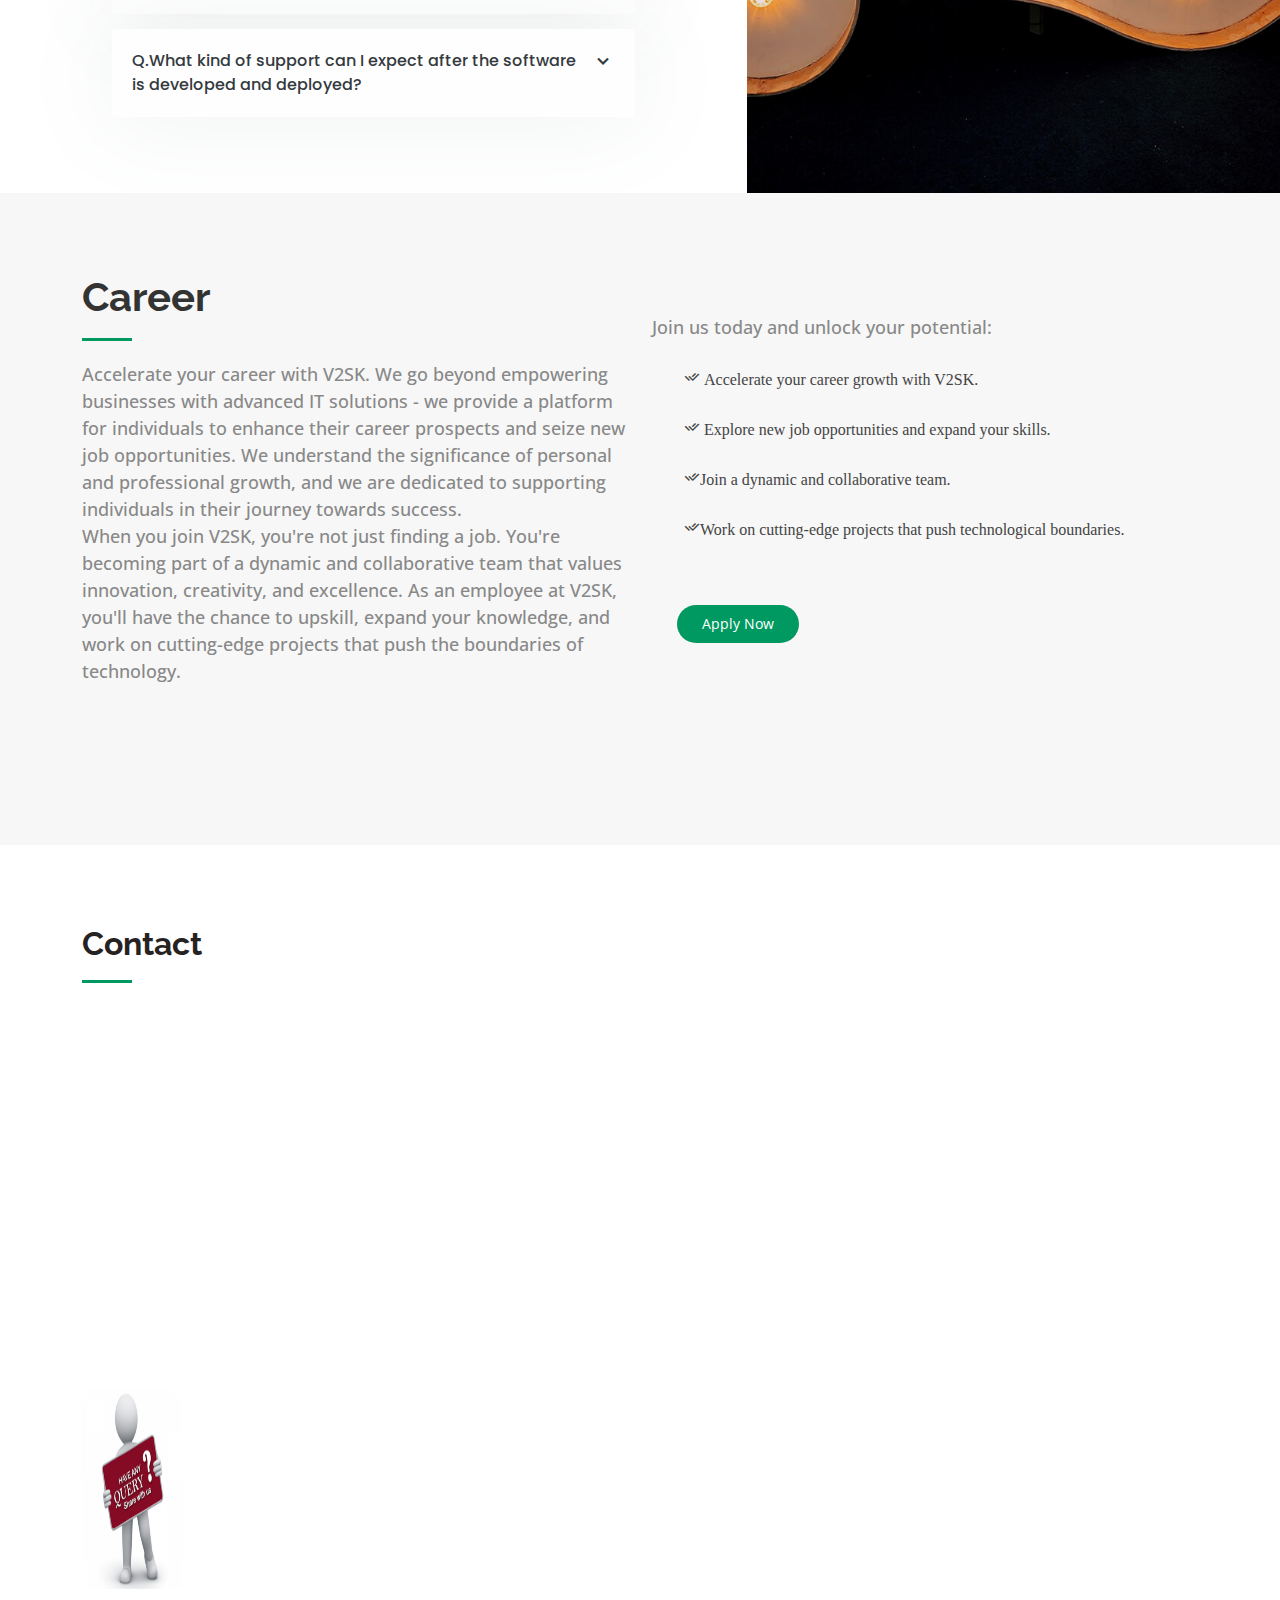
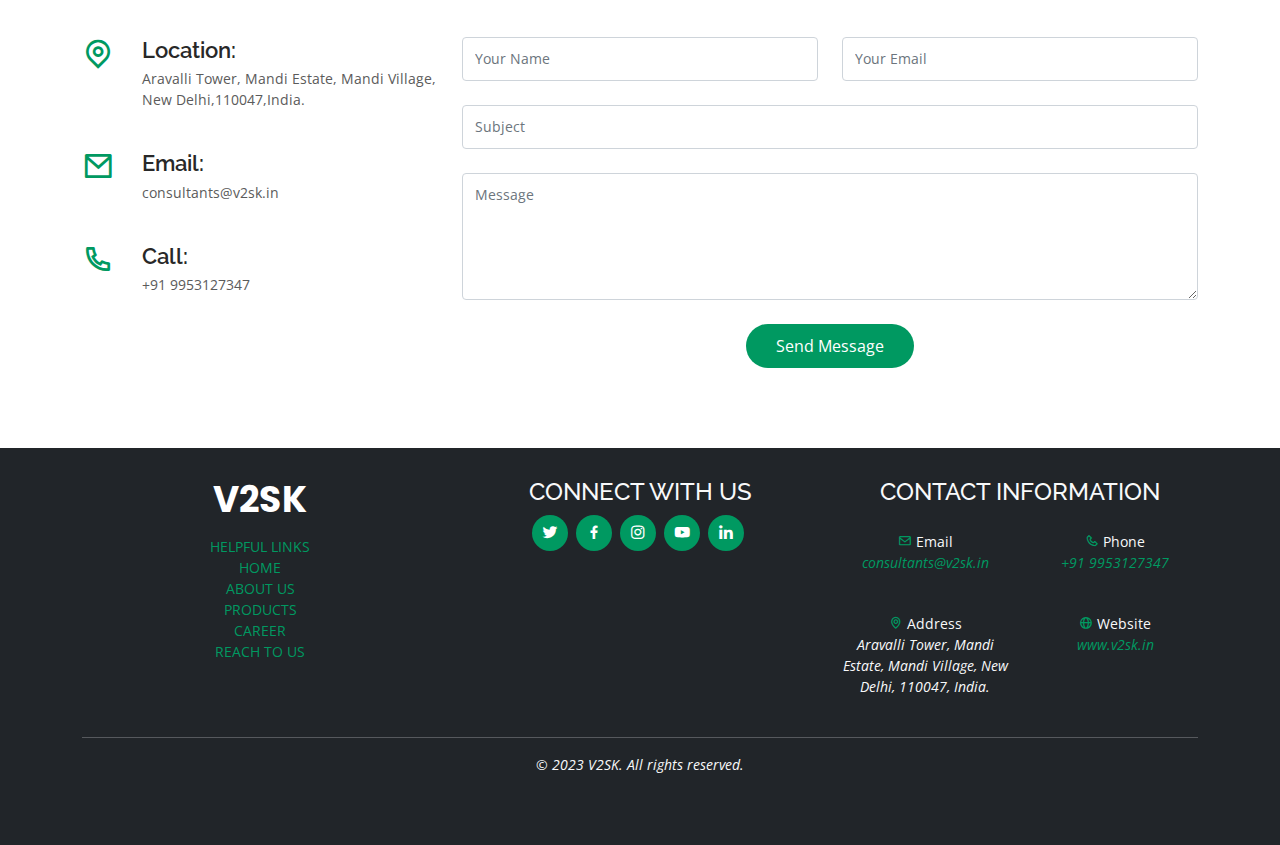
==== commit a49507e8: "link added" ====
--- a/index.html
+++ b/index.html
@@ -10,8 +10,8 @@
   <meta content="" name="keywords">
 
   <!-- Favicons -->
-  <!-- <link href="assets/img/favic.jpg" rel="icon"> -->
-  <!-- <link href="assets/img/apple-touch-icon.png" rel="apple-touch-icon"> -->
+  <link href="assets/img/qmQsNGIdTUcEXxj.png" rel="icon">
+  <link href="assets/img/apple-touch-icon.png" rel="apple-touch-icon">
 
   <!-- Google Fonts -->
   <link
@@ -1016,14 +1016,6 @@
 
 
 
-
-
-
-
-
-
-
-
           <p>Accelerate your career with V2SK. We go beyond empowering businesses with advanced IT solutions - we
             provide a platform for individuals to enhance their career prospects and seize new job opportunities. We
             understand the significance of personal and professional growth, and we are dedicated to supporting
@@ -1034,14 +1026,14 @@
           </p>
         </div>
         <div class="col-lg-6 pt-4 pt-lg-0">
-          <p>Join us today and unlock your potential:</p>
+          <p>Join us today and unlock your potential:</p><br>
           <ul>
-            <li><i class="ri-check-double-line"></i> Accelerate your career growth with V2SK.</li>
-            <li><i class="ri-check-double-line"></i> Explore new job opportunities and expand your skills.</li>
-            <li><i class="ri-check-double-line"></i> Join a dynamic and collaborative team.</li>
-            <li><i class="ri-check-double-line"></i> Work on cutting-edge projects that push technological boundaries.
-            </li>
-          </ul>
+          <i class="ri-check-double-line"> Accelerate your career growth with V2SK.</i><br><br>
+          <i class="ri-check-double-line"> Explore new job opportunities and expand your skills.</i><br><br>
+          <i class="ri-check-double-line">Join a dynamic and collaborative team.</i><br><br>
+          <i class="ri-check-double-line">Work on cutting-edge projects that push technological boundaries.</i>
+            
+          </ul><br><br>
           <a href="./Career.html" class="get-started-btn scrollto">Apply Now</a>
 
         </div>
@@ -1242,11 +1234,11 @@
         <div class="col-md-4">
           <h4>CONNECT WITH US</h4>
           <div class="social-links">
-            <a href="#" class="twitter"><i class="bx bxl-twitter"></i></a>
-            <a href="#" class="facebook"><i class="bx bxl-facebook"></i></a>
-            <a href="#" class="instagram"><i class="bx bxl-instagram"></i></a>
-            <a href="#" class="google-plus"><i class="bx bxl-skype"></i></a>
-            <a href="#" class="linkedin"><i class="bx bxl-linkedin"></i></a>
+            <a href="https://twitter.com/V2sktechno" class="twitter"><i class="bx bxl-twitter"></i></a>
+            <a href="https://www.facebook.com/V2SKTechnoPvtLtd/?ref=pages_you_manage" class="facebook"><i class="bx bxl-facebook"></i></a>
+            <a href="https://www.instagram.com/v2sktechnopvtltd/" class="instagram"><i class="bx bxl-instagram"></i></a>
+            <a href="https://www.youtube.com/channel/UCOwZQa8hH-12AUlxsZFzWGw" class="youtube"><i class="bx bxl-youtube"></i></a>
+            <a href="https://www.linkedin.com/uas/login?session_redirect=https%3A%2F%2Fwww.linkedin.com%2Fcompany%2F36156963%2Fadmin%2F" class="linkedin"><i class="bx bxl-linkedin"></i></a>
           </div>
         </div>
         <div class="col-md-4">
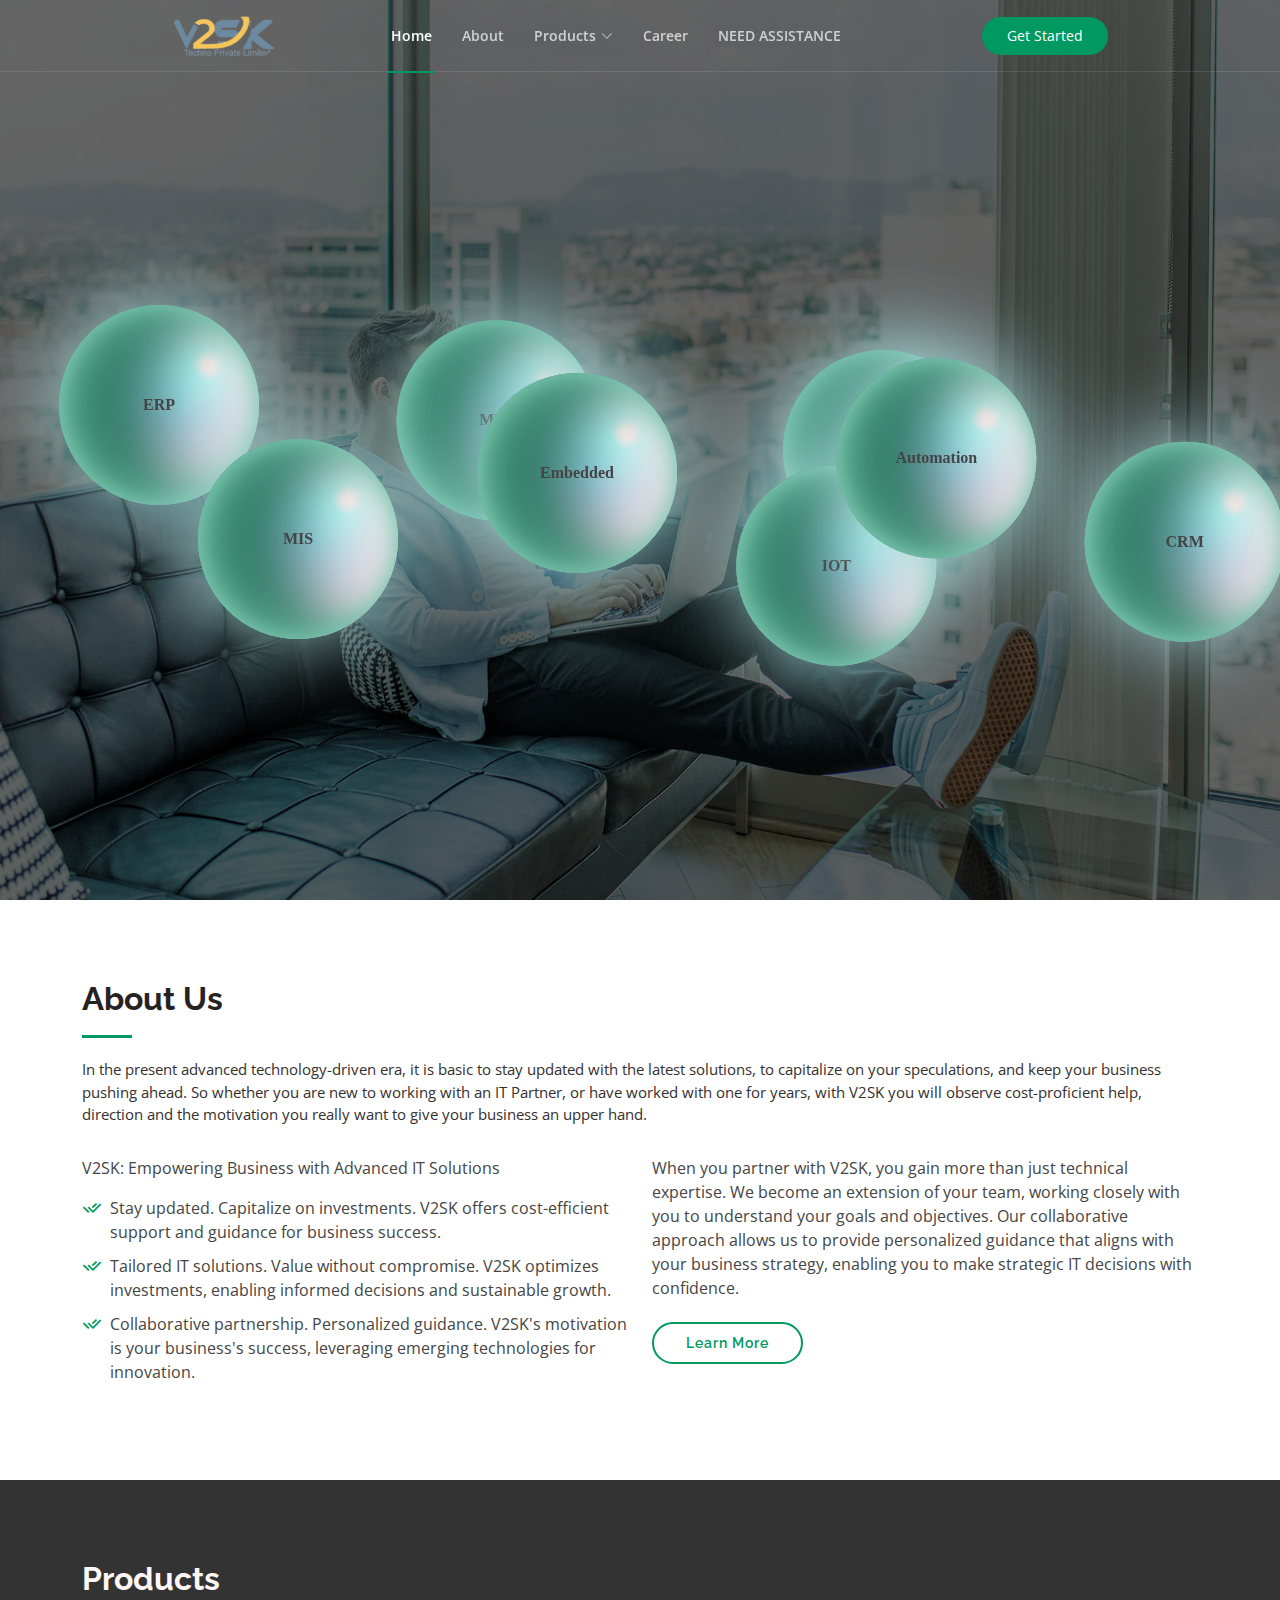
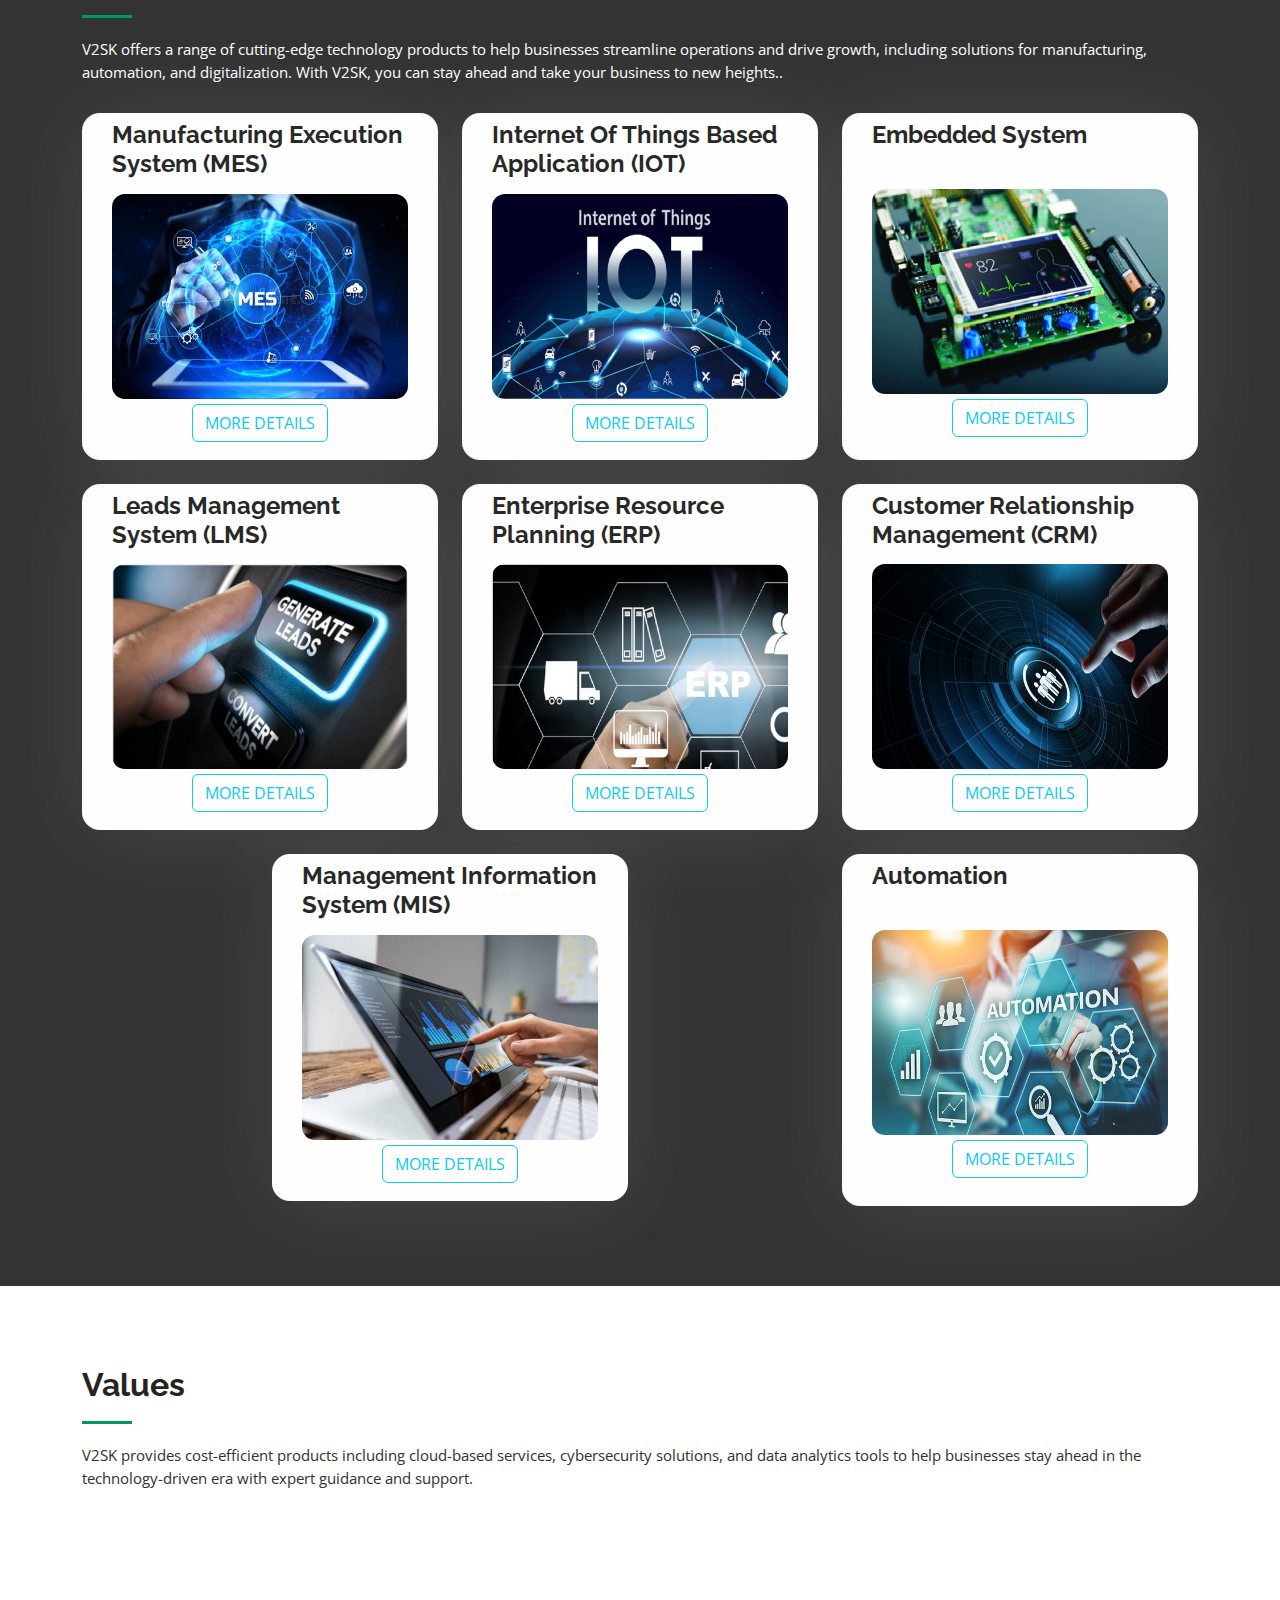
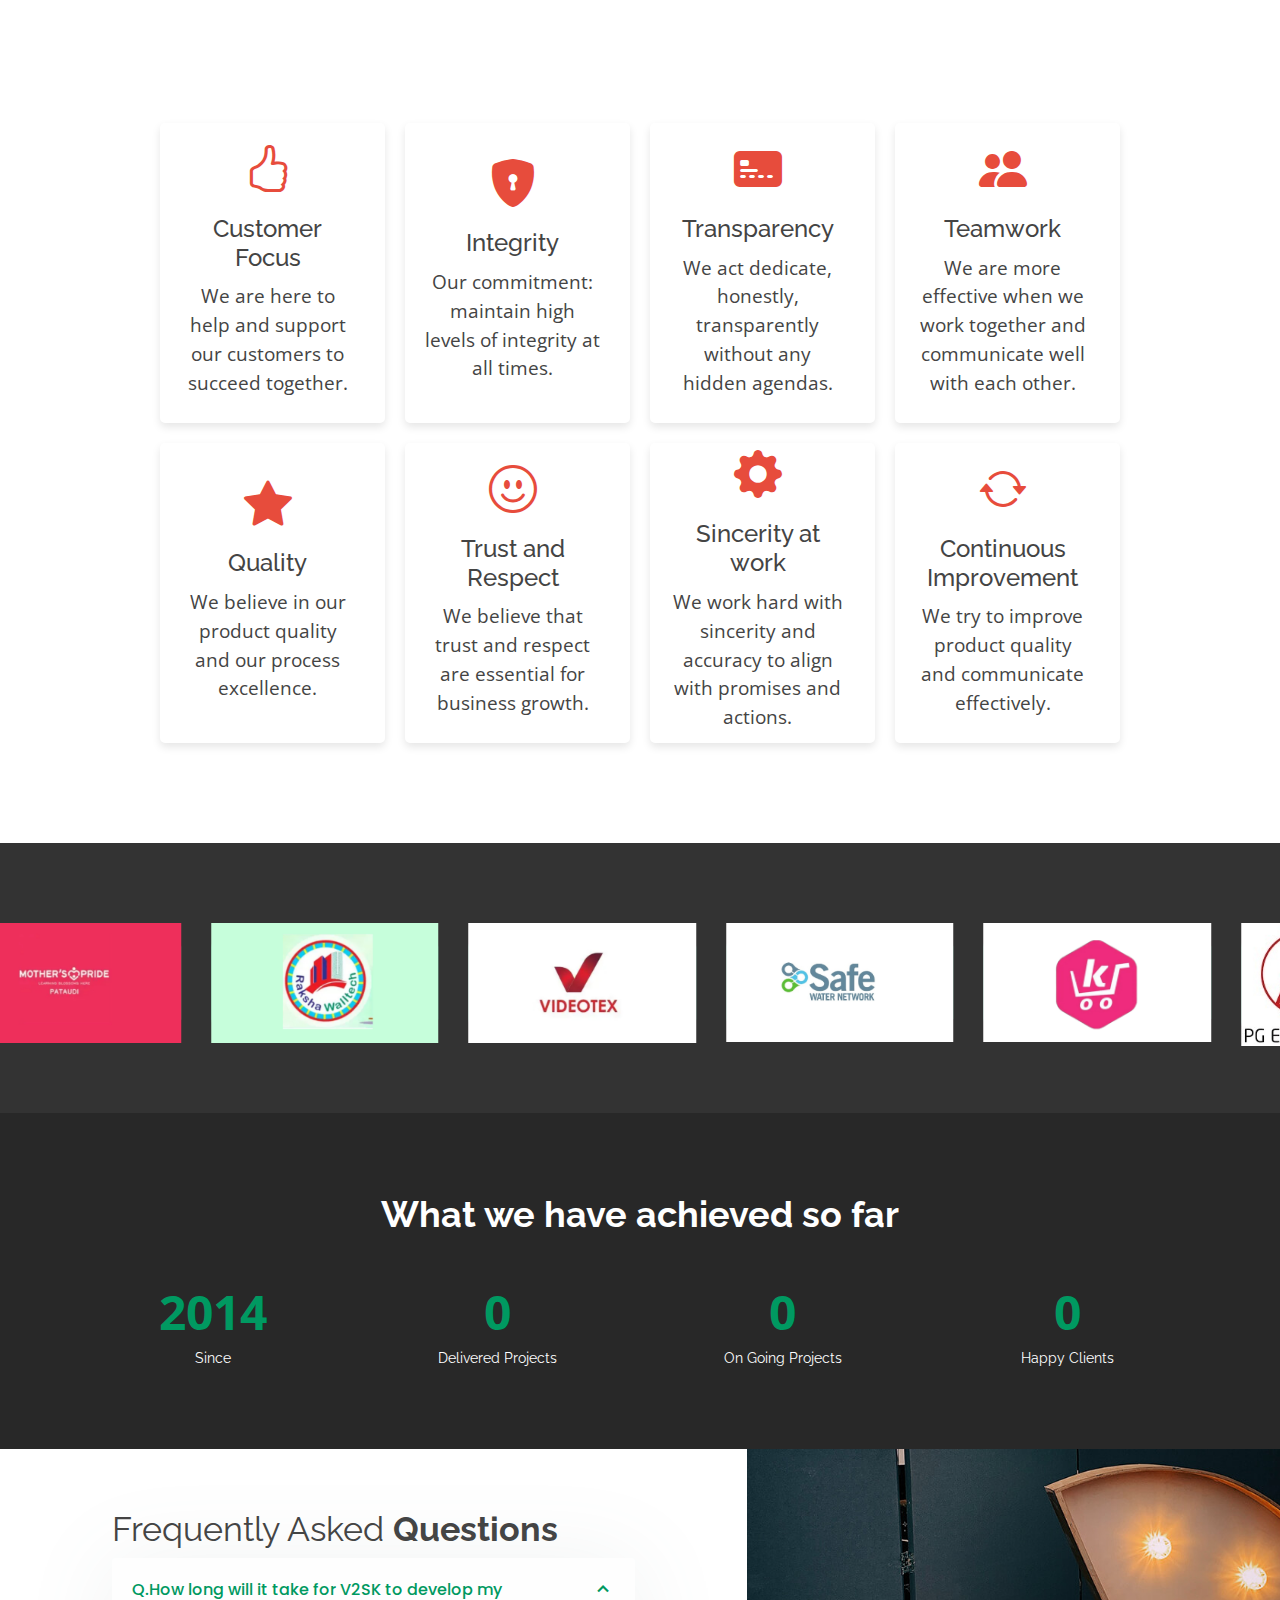
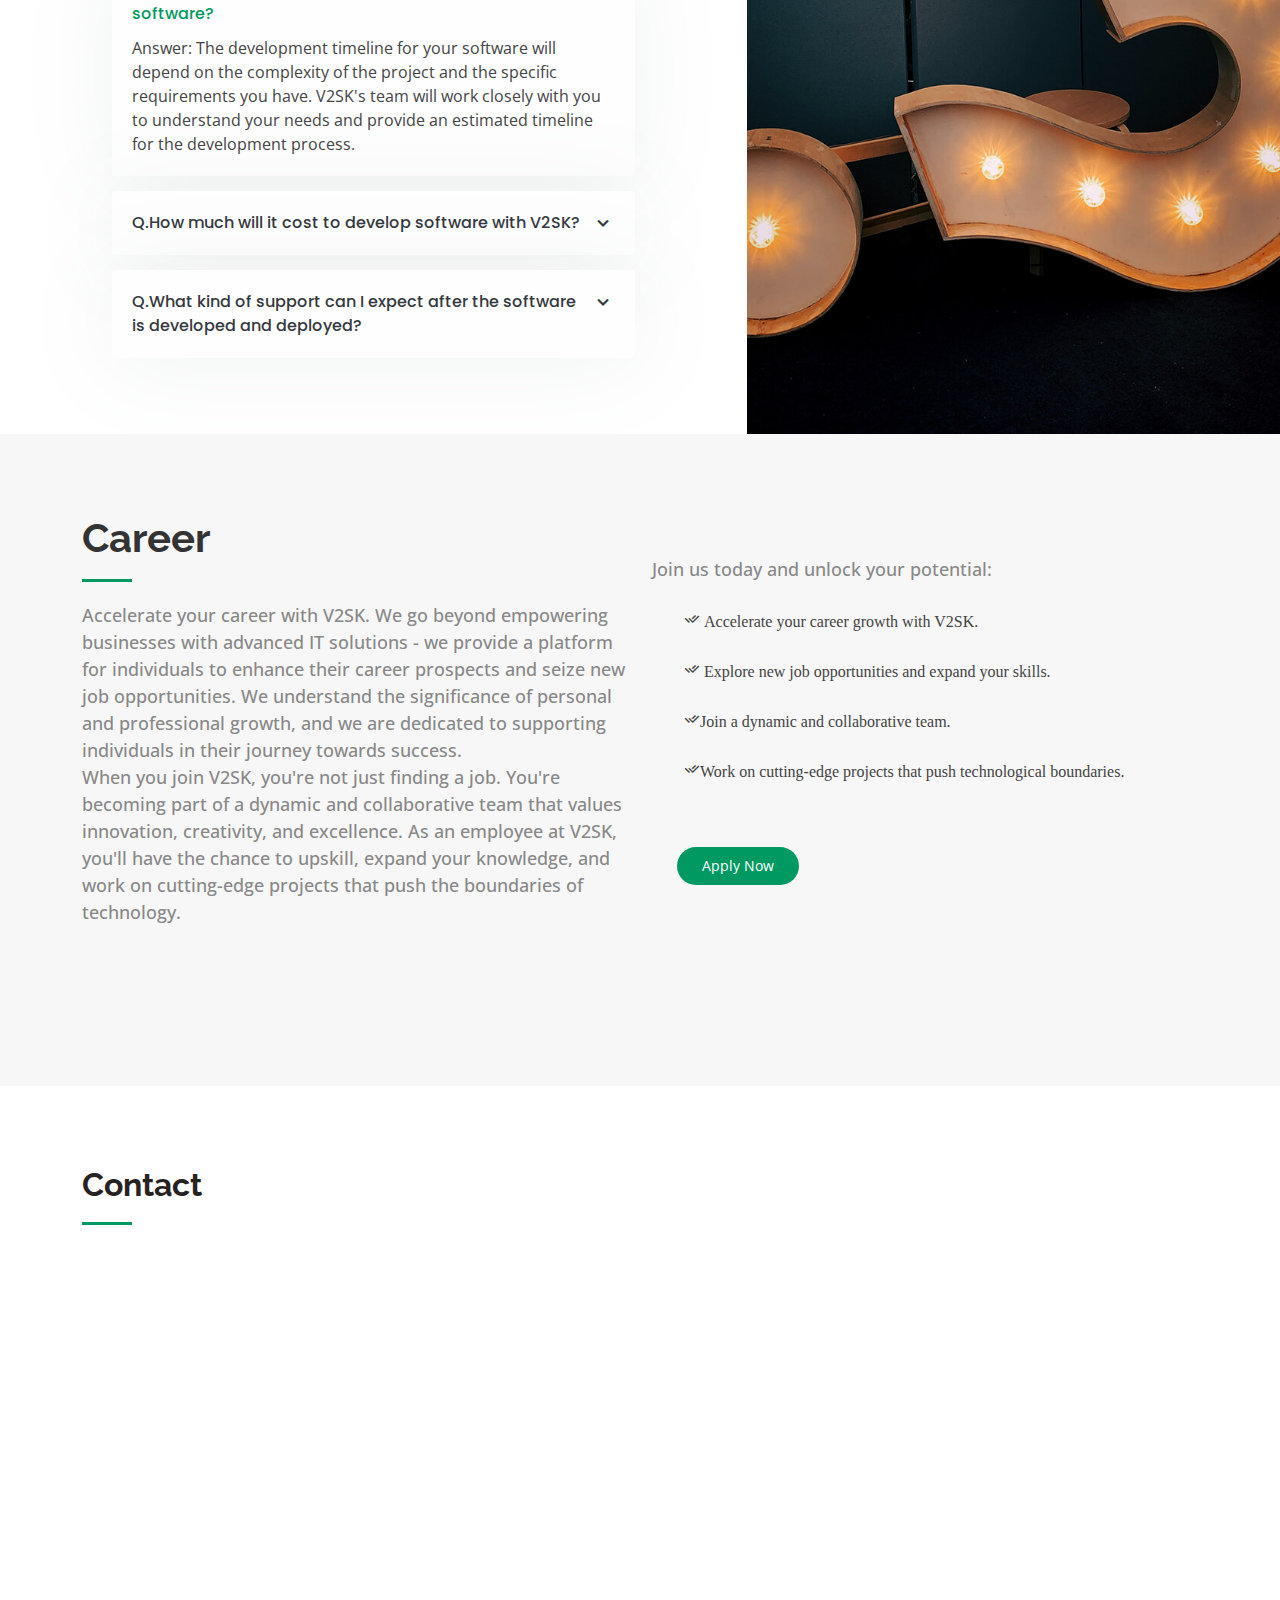
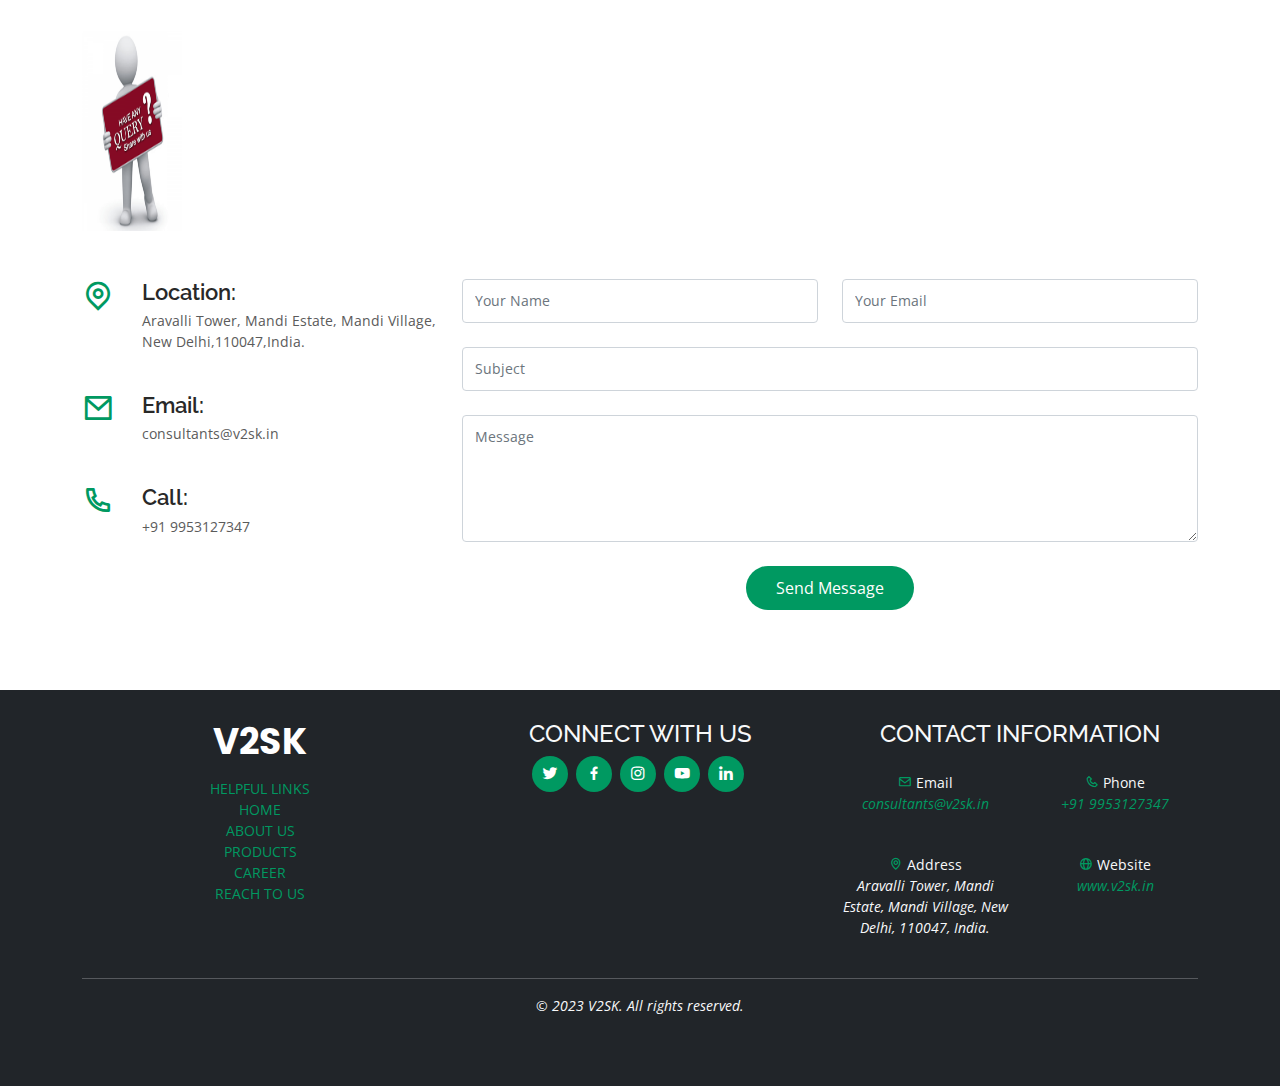
==== commit 0cd85813: "new" ====
--- a/index.html
+++ b/index.html
@@ -143,6 +143,9 @@
 font-weight: 900;
 overflow: visible;
 }
+.row img{
+  border-radius: 13px;
+}
 
   /* Add individual positioning for each bubble */
 
@@ -295,7 +298,7 @@
       }
     }
 
-    @media only screen and (max-width: 742px) {
+    @media only screen and (max-width: 992px) {
   .ball-container {
     animation: float 4.5s ease-in-out infinite;
     height: 120px;
@@ -479,12 +482,15 @@
               With V2SK, you can stay ahead and take your business to new heights..</p>
           </div>
 
+
+
+
           <div class="row">
             <div class="col-lg-4 col-md-6 d-flex align-items-stretch">
               <div class="icon-box">
 
                 <h4><a href="">Manufacturing Execution System (MES)</a></h4>
-                <img src="./assets/img/secondPage/mes-2.jpg" class="img-fluid" alt="">
+                <img src="./assets/img/products/mes-2.jpg" class="img-fluid" alt="" >
                 <a href="./mes.html"><button type="button" class="btn btn-outline-info">MORE DETAILS </button></a>
               </div>
 
@@ -493,25 +499,23 @@
             <div class="col-lg-4 col-md-6 d-flex align-items-stretch mt-4 mt-md-0">
               <div class="icon-box">
                 <h4><a href="">Internet Of Things Based Application (IOT)</a></h4>
-                <img src="assets/img/secondPage/iot-dig.png" class="img-fluid" alt="">
+                <img src="assets/img/products/iot-dig.png" class="img-fluid" alt="" >
                 <a href="./iot.html"><button type="button" class="btn btn-outline-info">MORE DETAILS </button></a>
               </div>
             </div>
 
             <div class="col-lg-4 col-md-6 d-flex align-items-stretch mt-4 mt-lg-0">
               <div class="icon-box">
-                <h4><a href="">Embedded System</a></h4>
-                <img src="assets/img/secondPage/embedded-system1.png" class="img-fluid" alt="">
+                <h4><a href="">Embedded System</a></h4><br>
+                <img src="assets/img/products/embedded-system1 - Copy.png" class="img-fluid" alt="" >
                 <a href="./embeded.html"><button type="button" class="btn btn-outline-info">MORE DETAILS </button></a>
-
-              </div>
-            </div>
-
+              </div>
+            </div>
 
             <div class="col-lg-4 col-md-6 d-flex align-items-stretch mt-4">
               <div class="icon-box">
                 <h4><a href="">Leads Management System (LMS)</a></h4>
-                <img src="assets/img/products/lms.jpg" class="img-fluid" alt="">
+                <img src="assets/img/products/LMS-genrateLead.jpg" class="img-fluid" alt="">
                 <a href="./lms.html"><button type="button" class="btn btn-outline-info">MORE DETAILS </button></a>
               </div>
             </div>
@@ -519,21 +523,21 @@
             <div class="col-lg-4 col-md-6 d-flex align-items-stretch mt-4">
               <div class="icon-box">
                 <h4><a href="">Enterprise Resource Planning (ERP)</a></h4>
-                <img src="assets/img/products/erp.jpg" class="img-fluid" alt="">
+                <img src="assets/img/products/erp3.jpg" class="img-fluid" alt="" >
                 <a href="./erp.html"><button type="button" class="btn btn-outline-info">MORE DETAILS </button></a>
               </div>
             </div>
             <div class="col-lg-4 col-md-6 d-flex align-items-stretch mt-4">
               <div class="icon-box">
                 <h4><a href="">Customer Relationship Management (CRM)</a></h4>
-                <img src="assets/img/products/crm.jpg" class="img-fluid" alt="">
+                <img src="assets/img/products/purpose-crm.jpg" class="img-fluid" alt="">
                 <a href="./CRM.html"><button type="button" class="btn btn-outline-info">MORE DETAILS </button></a>
               </div>
             </div>
             <div class="col-lg-4 col-md-6 d-flex align-items-stretch mt-4 ss ">
               <div class="icon-box ">
                 <h4><a href="">Management Information System (MIS)</a></h4>
-                <img src="assets/img/products/mis.jpg" class="img-fluid" alt="">
+                <img src="assets/img/products/mis-bg.jpg" class="img-fluid" alt="" >
                 <a href="./mis.html"><button type="button" class="btn btn-outline-info">MORE DETAILS </button></a>
               </div>
             </div>
@@ -541,15 +545,12 @@
 
             <div class="col-lg-4 col-md-6 d-flex align-items-stretch mt-4 ">
               <div class="icon-box">
-                <h4><a href=""> Automation</a></h4>
-                <img src="assets/img/products/embd _ autom.jpg" class="img-fluid" alt="">
+                <h4><a href=""> Automation</a></h4><br>
+                <img src="assets/img/products/Automation-mn.jpg" class="img-fluid" alt="">
                 <a href="./embeded.html"><button type="button" class="btn btn-outline-info">MORE DETAILS </button></a>
-
-              </div>
-            </div>
-
-          </div>
-
+              </div>
+            </div>
+          </div>
         </div>
       </section>
   </main>
@@ -558,19 +559,24 @@
 
   <!-- ============================== values section ============================================================ -->
 
-
-
-
-  <section id="values" class="values" style="padding-right: 90px;">
-    <div class="values-section-title">
+  
+
+      
+  <section id="about" class="about">
+    <div class="container">
+    
+    <div class="section-title">
       <h2>Values</h2>
       <p>V2SK provides cost-efficient products including cloud-based services, cybersecurity solutions,
         and data analytics tools to help businesses stay ahead in the technology-driven era with expert guidance and
-        support.</p>
-
+        support.</p> <br>
+    </div>
+  </div>
+  </section>
+<section id="values" class="values">
       <div class="grid-container">
 
-
+    
 
         <div class="grid-item">
           <div class="grid-item-content">
@@ -636,7 +642,7 @@
           </div>
         </div>
       </div>
-    </div>
+  
   </section>
   <!-- ============================== end values section ============================================================ -->
 
--- a/assets/css/style.css
+++ b/assets/css/style.css
@@ -1604,321 +1604,6 @@
 
 
 
-/* ==================================================================================  */
-/*                              IOT why-section                                       */
-/* ==================================================================================  */
-@media (min-width: 992px) {
-  .col-lg-8 {
-    text-align: left;
-    width: 66.6667%;
-    float: left;
-  }
-  
-  .col-lg-4 {
-    text-align: right;
-    width: 33.3333%;
-    float: right;
-  }
-}
-
-@media (max-width: 991px) {
-  .col-lg-8,
-  .col-lg-4 {
-    width: 100%;
-    text-align: left;
-  }
-}
-
-.why-section h2 {
-  font-size: 24px;
-  font-weight: bold;
-  color: #333;
-  margin-bottom: 20px;
-}
-
-.why-section p {
-  position: relative;
-  padding-left: 20px;
-  font-size: 16px;
-  line-height: 1.6;
-  color: #555;
-  margin-bottom: 15px;
-}
-
-.why-section p:before {
-  content: "\2713";
-  position: absolute;
-  left: 0;
-  top: 0;
-  color: #333;
-  font-weight: bold;
-}
-
-.why-section img {
-  max-width: 100%;
-  height: auto;
-}
-
-
-
-
-
-/* ========================================================================================================= */
-
-
-
-@media (min-width: 992px) {
-  .col-lg-4 {
-    margin-bottom: 40px; /* Add gap between sections */
-  }
-
-  .col-lg-4:last-child {
-    margin-bottom: 0; /* Remove bottom margin of the last column */
-  }
-
-  .col-lg-4 {
-    text-align: left; /* Align to the left */
-    width: 33.3333%;
-    float: left;
-  }
-}
-
-@media (max-width: 991px) {
-  .col-lg-4 {
-    width: 100%;
-    text-align: left;
-  }
-}
-
-.challenges-sections {
-  
-  background-size: cover;
-  background-position: center;
-  padding: 40px 0; /* Add vertical padding */
-}
-
-.challenges-sections h2 {
-  font-size: 24px;
-  font-weight: bold;
-  color: #d0e3db;
-  text-align: left;
-  margin-bottom: 20px;
-}
-
-
-.challenges-sections p {
-  font-size: 16px;
-  line-height: 1.6;
-  color: #e9e4e4;
-  text-align: left;
-  margin-bottom: 15px;
-}
-#benefits ul li {
- 
-  font-family: "Open Sans", sans-serif;
-  color: #ffffff;
-
-}
-
-.iot-devices-list {
-  padding: 0;
-  list-style: none;
-  text-align: left; /* Align list to the left */
-}
-
-.iot-devices-list li {
-  position: relative;
-  padding-left: 40px;
-  margin-bottom: 10px;
-  color: #e6e1e1;
-}
-
-
-
-.iot-devices-list li:before {
-  content: "";
-  position: absolute;
-  left: 0;
-  top: 50%;
-  transform: translateY(-50%);
-  width: 20px;
-  height: 20px;
-
-  background-size: contain;
-  background-repeat: no-repeat;
-}
-
-.challenges-sections img {
-  width: 100%;
-  height: auto;
-}
-
-
-
-/*                                                      IOT    challenges-section */
-
-/* ======================================================================================================= */
-
-
-
-@media (min-width: 992px) {
-  .col-lg-4 {
-    margin-bottom: 40px; /* Add gap between sections */
-  }
-
-  .col-lg-4:last-child {
-    margin-bottom: 0; /* Remove bottom margin of the last column */
-  }
-
-  .col-lg-4 {
-    text-align: left; /* Align to the left */
-    width: 33.3333%;
-    float: left;
-  }
-}
-
-@media (max-width: 991px) {
-  .col-lg-4 {
-    width: 100%;
-    text-align: left;
-  }
-}
-
-.challenges-section {
-  background-image: url('/assets/img/backgrn.jpg');
-  background-size: cover;
-  background-position: center;
-  padding: 40px 0; /* Add vertical padding */
-}
-
-.challenges-section h2 {
-  font-size: 24px;
-  font-weight: bold;
-  color: #d0e3db;
-  text-align: left;
-  margin-bottom: 20px;
-}
-
-
-.challenges-section p {
-  font-size: 16px;
-  line-height: 1.6;
-  color: #e9e4e4;
-  text-align: left;
-  margin-bottom: 15px;
-}
-#benefits ul li {
- 
-  font-family: "Open Sans", sans-serif;
-  color: #ffffff;
-
-}
-
-.iot-devices-list {
-  padding: 0;
-  list-style: none;
-  text-align: left; /* Align list to the left */
-}
-
-.iot-devices-list li {
-  position: relative;
-  padding-left: 40px;
-  margin-bottom: 10px;
-  color: #e6e1e1;
-}
-
-
-
-.iot-devices-list li:before {
-  content: "";
-  position: absolute;
-  left: 0;
-  top: 50%;
-  transform: translateY(-50%);
-  width: 20px;
-  height: 20px;
-
-  background-size: contain;
-  background-repeat: no-repeat;
-}
-
-.challenges-section img {
-  width: 100%;
-  height: auto;
-}
-
-
-
-
-
-
-
-
-
-
-
-
-
-
-
-
-
-
-
-
-
-
-/* ====================================================================================================
-                                                                IOT cARD Grid
-=========================================================================================================*/
-
-
-
-
-
-
-
-
-/* ===============================crm============================== */
-/*                                    CRM                          */
-/* =============================================================== */
-/* External CSS (styles.css) */
-
-#benefits_crm {
-  padding: 80px 0;
-  background-color: #f5f5f5;
-  position: relative;
-  overflow: hidden;
-}
-
-.benefits-crm .card {
-  background-color: #fff;
-  border-radius: 8px;
-  box-shadow: 0 2px 4px rgba(0, 0, 0, 0.1);
-  transition: transform 0.3s ease, box-shadow 0.3s ease;
-}
-
-.benefits-crm .card:hover {
-  transform: translateY(-5px);
-  box-shadow: 0 4px 8px rgba(0, 0, 0, 0.1);
-}
-
-.benefits-crm .card-title {
-  font-size: 20px;
-  font-weight: bold;
-  margin-bottom: 15px;
-}
-
-.benefits-crm .card-text {
-  font-size: 16px;
-  color: #555;
-}
-
-@media (max-width: 767px) {
-  .benefits-crm .card {
-      margin-bottom: 30px;
-  }
-}
 
 
 /*--------------------------------------------------------------
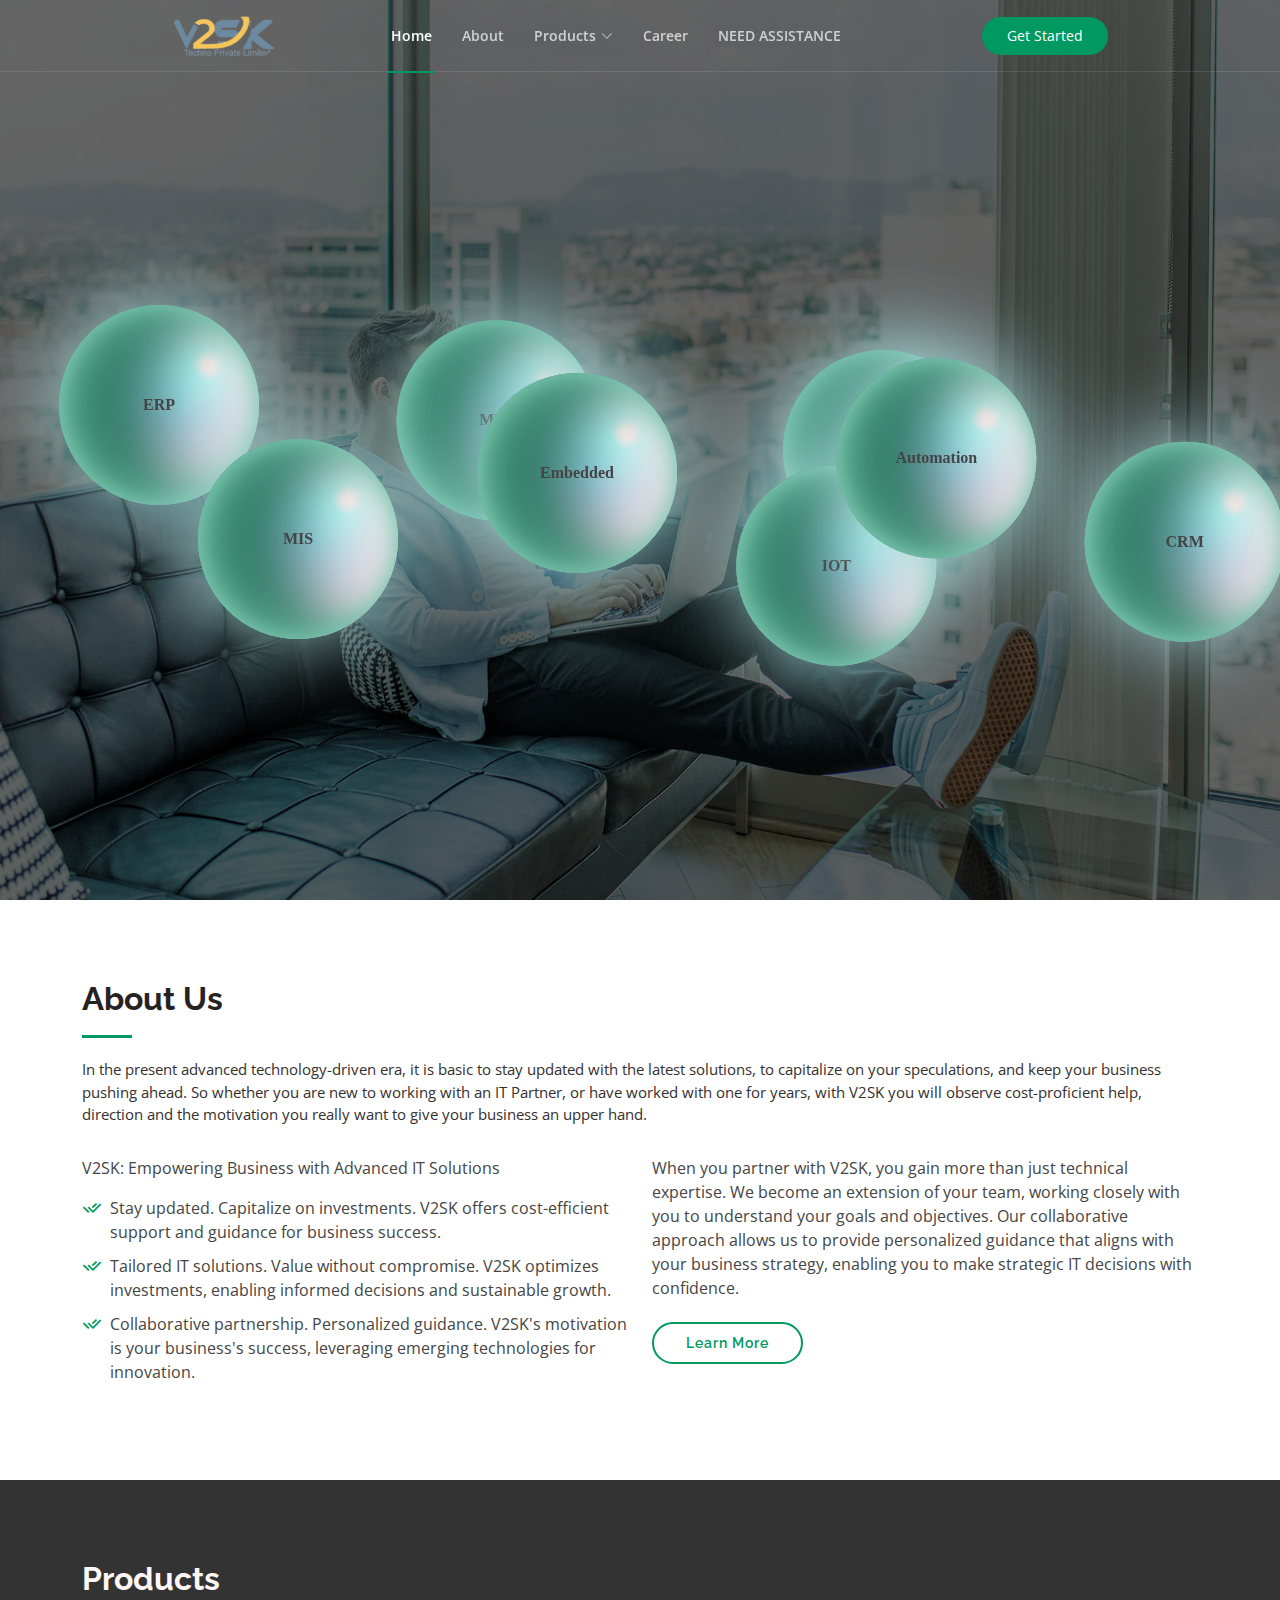
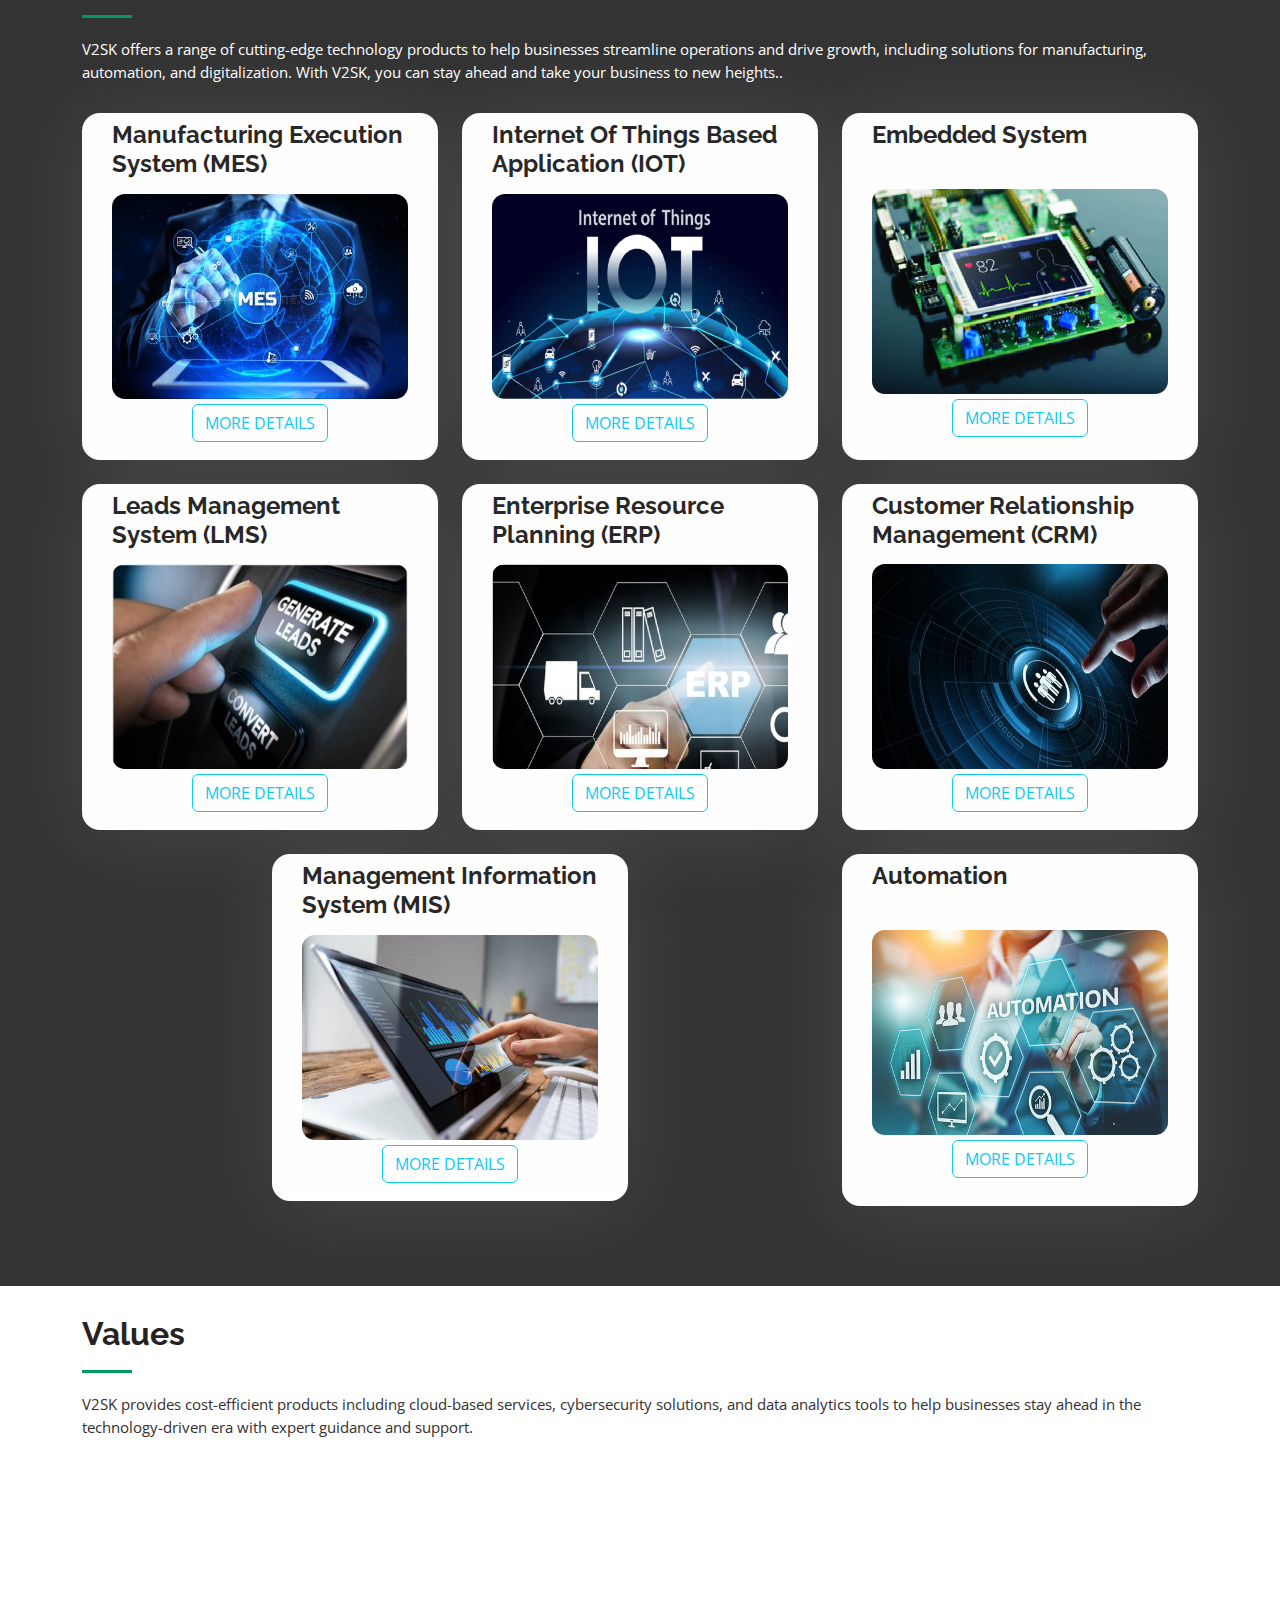
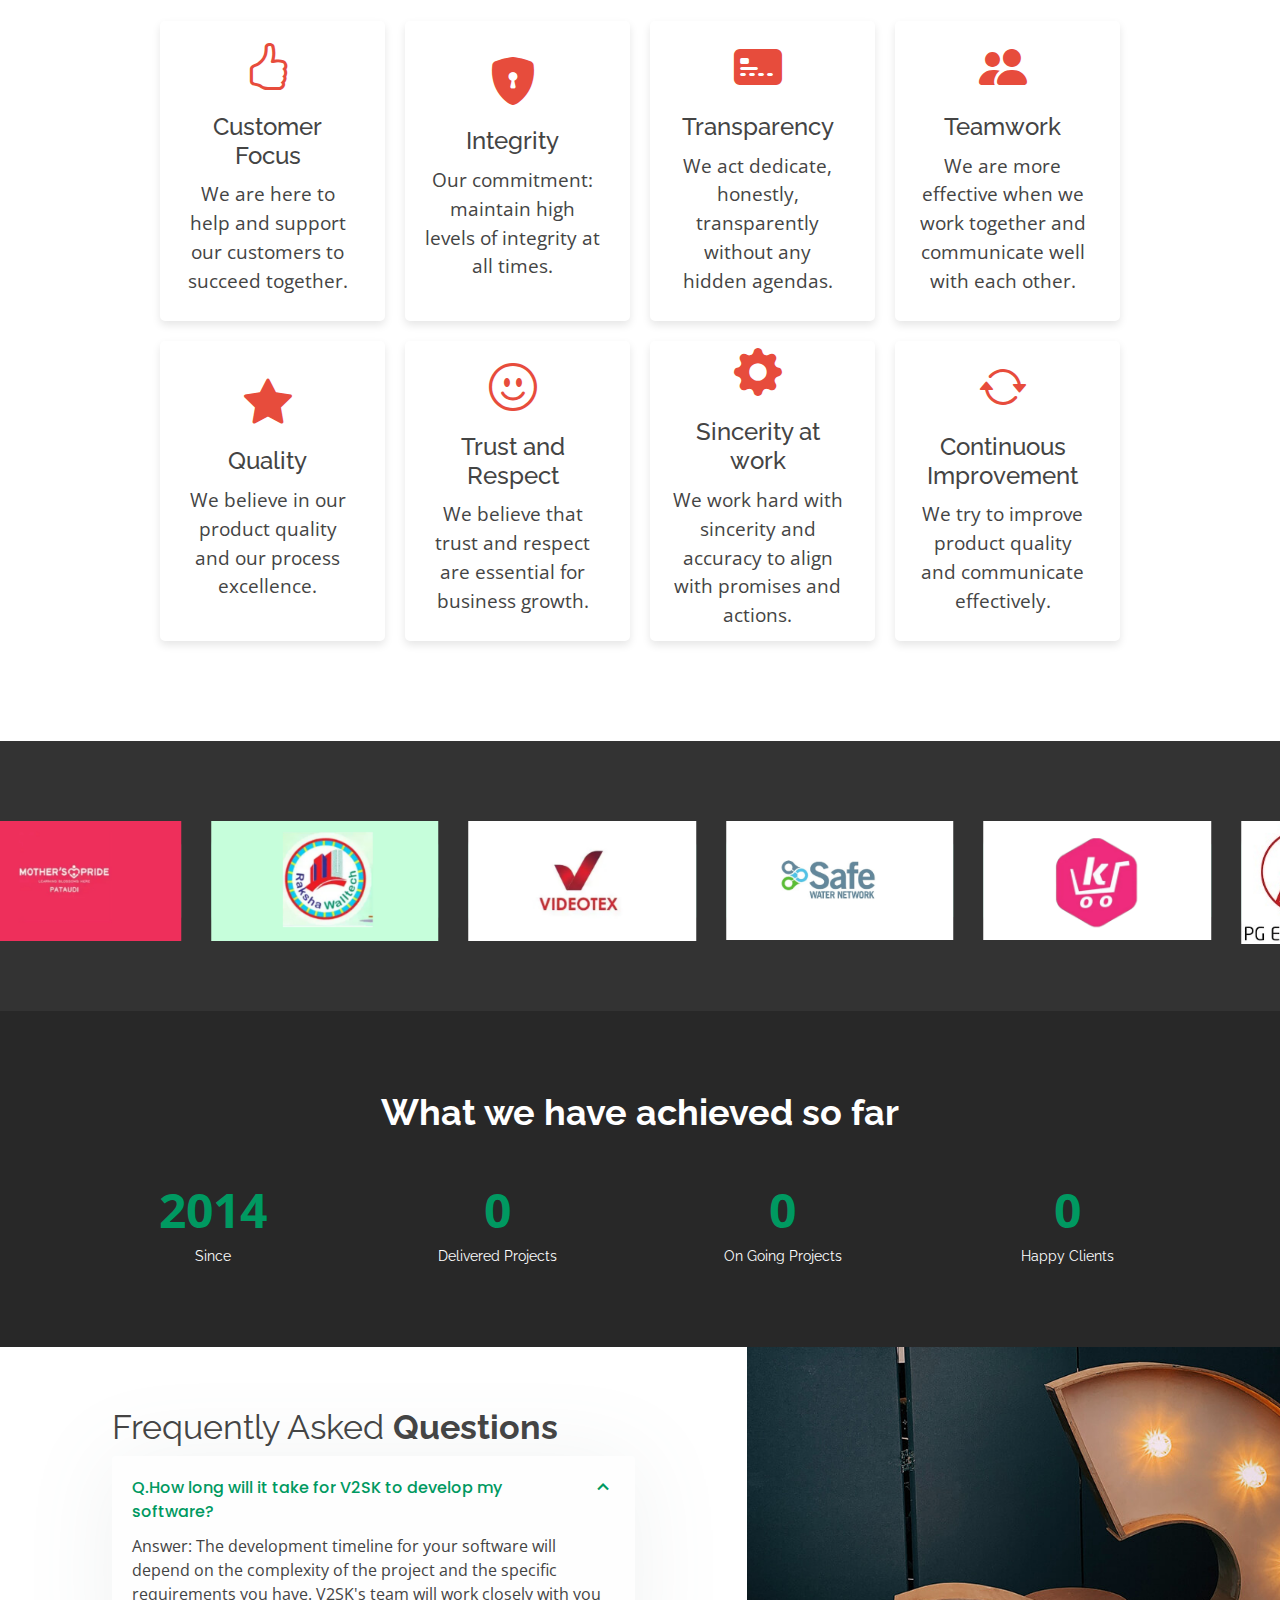
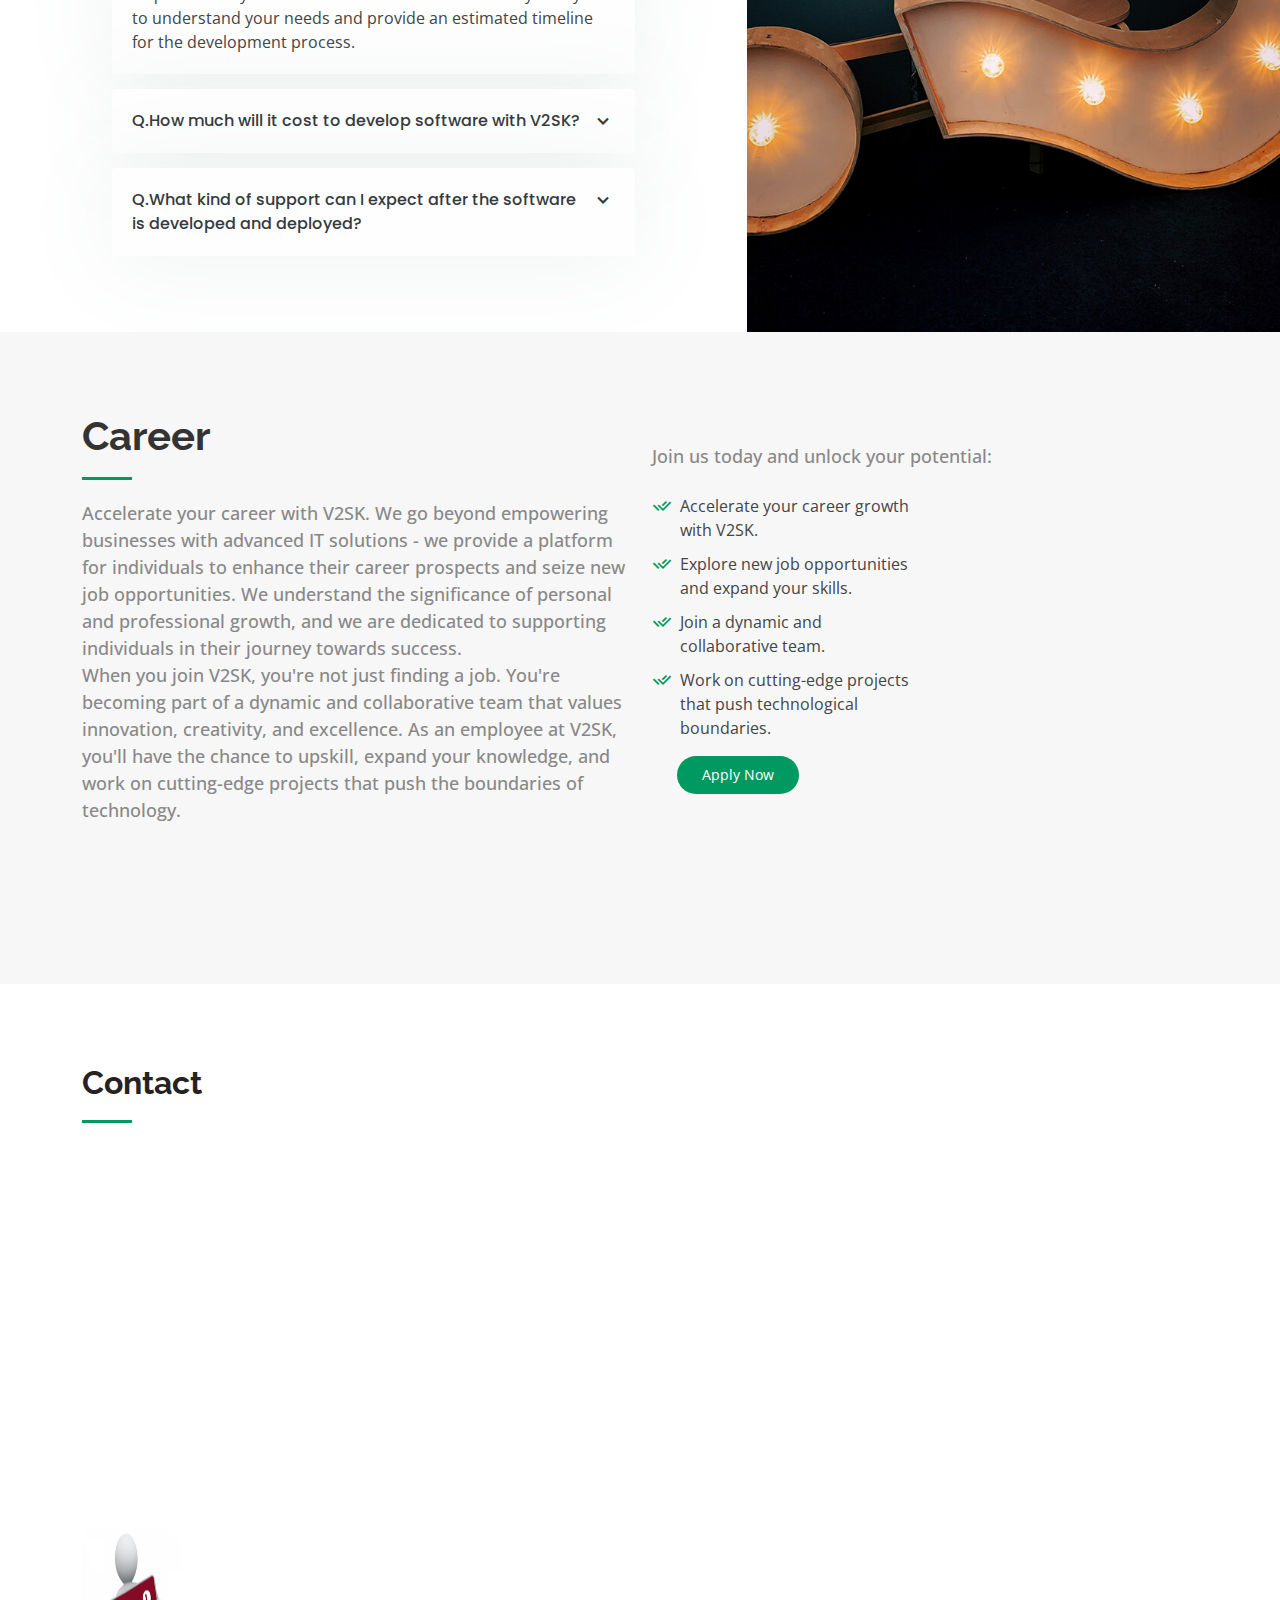
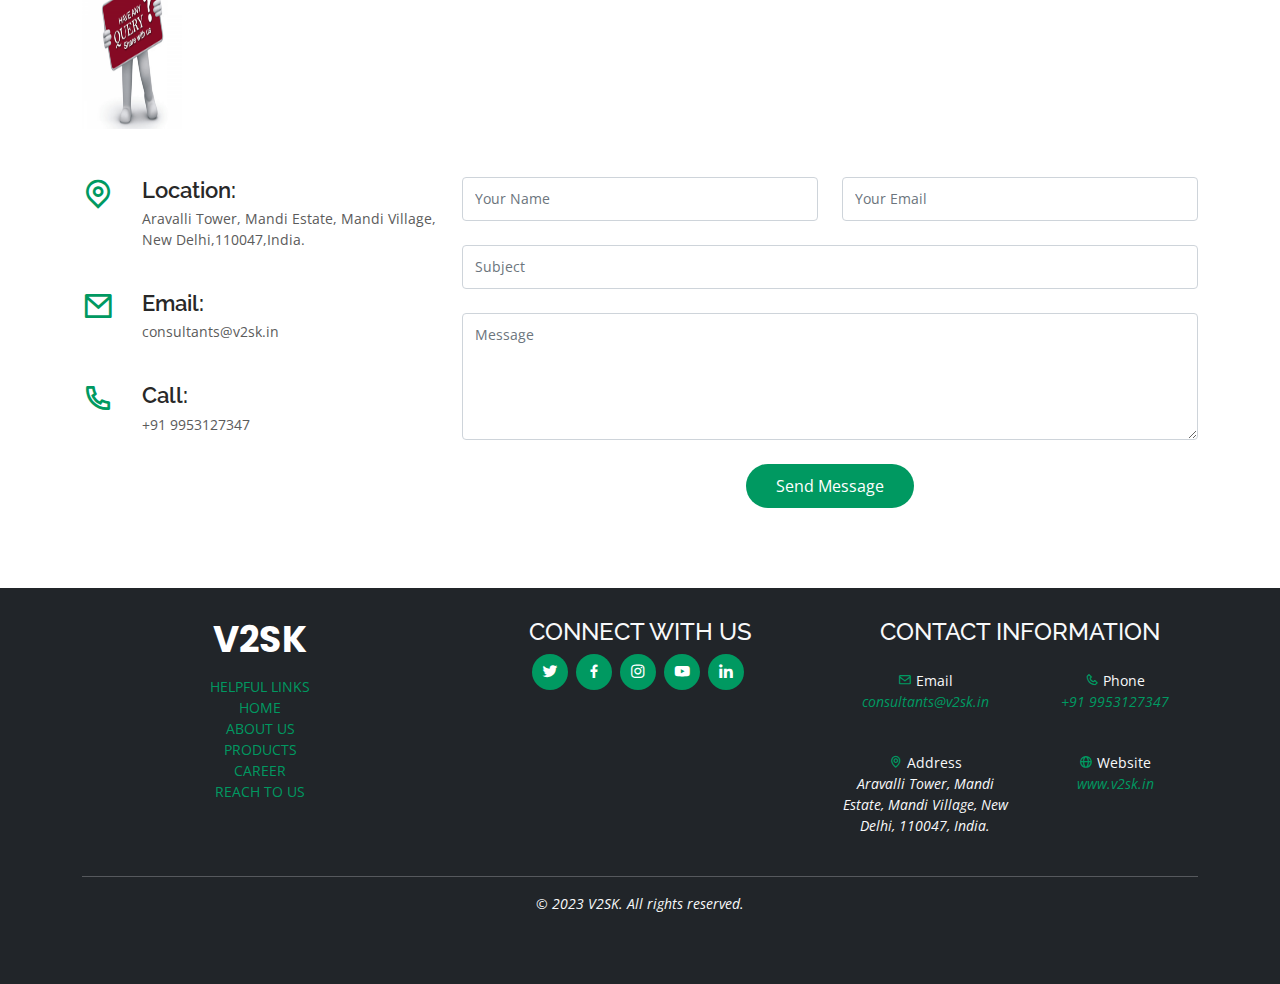
==== commit d8dd7e84: "img and styling for responsive" ====
--- a/index.html
+++ b/index.html
@@ -112,7 +112,133 @@
 
 
 
-
+<style>
+
+
+.grid-container {
+  display: grid;
+  grid-template-columns: repeat(4, 1fr);
+  grid-template-rows: 1fr 1fr;
+  gap: 20px;
+  justify-items: center;
+  align-items: center;
+  margin: 0 auto;
+  max-width: 1000px;
+  padding: 20px;
+}
+
+
+
+.grid-item {
+  grid-column: span 1;
+  height: 420px;
+  grid-row: span 1;
+  text-align: center;
+  background-color: #fff;
+  padding: 20px;
+  padding-right: 30px;
+  border-radius: 5px;
+  box-shadow: 0 4px 8px rgba(0, 0, 0, 0.1);
+  transition: all 0.3s ease-in-out;
+}
+#values .grid-item {
+  grid-column: span 1;
+  height: 300px;
+  grid-row: span 1;
+  text-align: center;
+  background-color: #fff;
+  padding: 20px;
+  padding-right: 30px;
+  border-radius: 5px;
+  box-shadow: 0 4px 8px rgba(0, 0, 0, 0.1);
+  transition: all 0.3s ease-in-out;
+}
+
+.grid-item:hover {
+  transform: translateY(-5px);
+  box-shadow: 0 8px 16px rgba(0, 0, 0, 0.2);
+}
+
+.grid-item-content {
+  display: flex;
+  flex-direction: column;
+  justify-content: center;
+  align-items: center;
+  height: 100%;
+}
+
+.grid-item-icon {
+  font-size: 3rem;
+  color: #e74c3c;
+  margin-bottom: 10px;
+}
+
+.grid-item h3 {
+  font-size: 1.5rem;
+  margin-bottom: 10px;
+}
+
+.grid-item p {
+  font-size: 1.2rem;
+  line-height: 1.5;
+}
+
+@media only screen and (max-width: 479px) {
+  .grid-container {
+    grid-template-columns: repeat(1, 1fr);
+    grid-template-rows: auto;
+    gap: 1rem;
+  }
+
+
+  .grid-item h3 {
+    font-size: 1.2rem;
+    margin-bottom: 5px;
+  }
+
+  .grid-item p {
+    font-size: 1rem;
+    line-height: 1.3;
+  }
+}
+
+
+.values-section-title {
+  padding-bottom: 5px;
+  padding-left: 70px;
+}
+
+.values-section-title h2 {
+  font-size: 32px;
+  color: #272222;
+  font-weight: bold;
+  margin-bottom: 20px;
+  padding-bottom: 20px;
+  position: relative;
+  
+}
+
+.values-section-title h2::after {
+  content: "";
+  position: absolute;
+  display: block;
+  width: 50px;
+  height: 3px;
+  background: #009961;
+  bottom: 0;
+  left: 0;
+}
+
+.values-section-title p {
+  margin-bottom: 0;
+  color: #352f2f;
+  font-size: 15px;
+}
+
+
+
+
+</style>
 
 
 
@@ -562,10 +688,10 @@
   
 
       
-  <section id="about" class="about">
+  <section id="about" class="about" style="    padding: 29px 0px;">
     <div class="container">
     
-    <div class="section-title">
+    <div id="values" class="section-title">
       <h2>Values</h2>
       <p>V2SK provides cost-efficient products including cloud-based services, cybersecurity solutions,
         and data analytics tools to help businesses stay ahead in the technology-driven era with expert guidance and
@@ -1033,40 +1159,80 @@
         </div>
         <div class="col-lg-6 pt-4 pt-lg-0">
           <p>Join us today and unlock your potential:</p><br>
-          <ul>
-          <i class="ri-check-double-line"> Accelerate your career growth with V2SK.</i><br><br>
-          <i class="ri-check-double-line"> Explore new job opportunities and expand your skills.</i><br><br>
-          <i class="ri-check-double-line">Join a dynamic and collaborative team.</i><br><br>
-          <i class="ri-check-double-line">Work on cutting-edge projects that push technological boundaries.</i>
-            
-          </ul><br><br>
+          <!-- <ul>
+          <i class="ri-check-double-line"> </i><br><br>
+          <i class="ri-check-double-line"></i><br><br>
+          <i class="ri-check-double-line"></i><br><br>
+          <i class="ri-check-double-line"></i>
+
+      
+           </ul><br><br> -->
+
+
+          
+  <div class="row content">
+    <div class="col-lg-6">
+      <ul>
+        <li><i class="ri-check-double-line"></i> Accelerate your career growth with V2SK.</li>
+        <li><i class="ri-check-double-line"></i>  Explore new job opportunities and expand your skills.</li>
+        <li><i class="ri-check-double-line"></i>Join a dynamic and collaborative team.</li>
+        <li><i class="ri-check-double-line"></i>Work on cutting-edge projects that push technological boundaries.</li>
+      </ul>
+    </div> 
+  </div>
+
+
+
           <a href="./Career.html" class="get-started-btn scrollto">Apply Now</a>
+
 
         </div>
       </div>
     </div>
   </section>
 
-
-
-
-
-
-
-
-
-
-
-
-
-
-
-
-
-  </div>
-
-  </div>
-  </section>
+<style>
+  
+.Career .content ul {
+  list-style: none;
+  padding: 0;
+}
+
+.Career .content ul li {
+  padding-left: 28px;
+  position: relative;
+}
+
+.Career .content ul li+li {
+  margin-top: 10px;
+}
+
+.Career .content ul i {
+  position: absolute;
+  left: 0;
+  top: 2px;
+  font-size: 20px;
+  color: #009961;
+  line-height: 1;
+}
+
+.Career .content p:last-child {
+  margin-bottom: 0;
+}
+</style>
+
+
+
+
+
+
+
+
+
+
+
+
+
 
   <!-- ======= Pricing Section ======= -->
   <!-- <section id="pricing" class="pricing">
--- a/assets/css/style.css
+++ b/assets/css/style.css
@@ -553,11 +553,6 @@
   }
 }
 
-
-
-
-
-
 /*--------------------------------------------------------------
 # Sections General
 --------------------------------------------------------------*/
@@ -573,7 +568,11 @@
 .section-title {
   padding-bottom: 30px;
 }
-
+#values .section-title{
+
+    padding-bottom: 0px;
+  
+}
 .section-title h2 {
   font-size: 32px;
   color: #272222;
